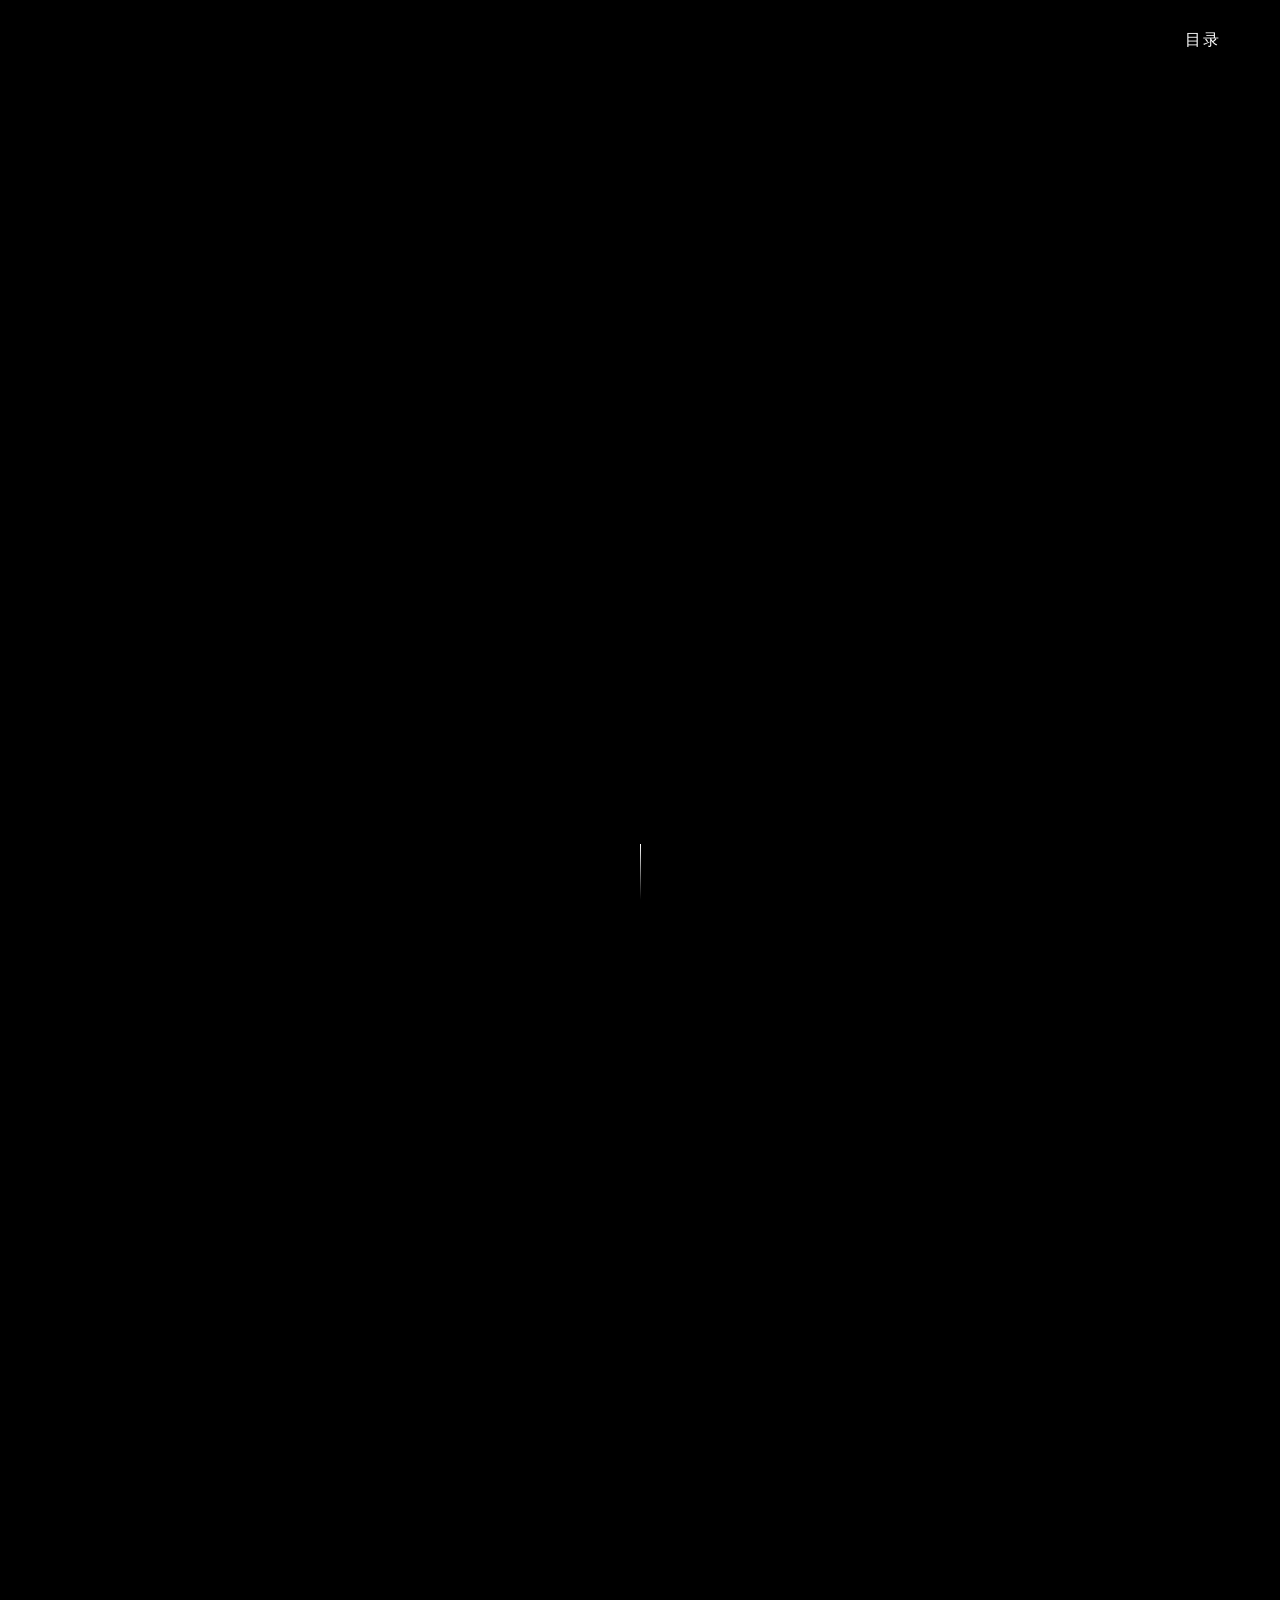
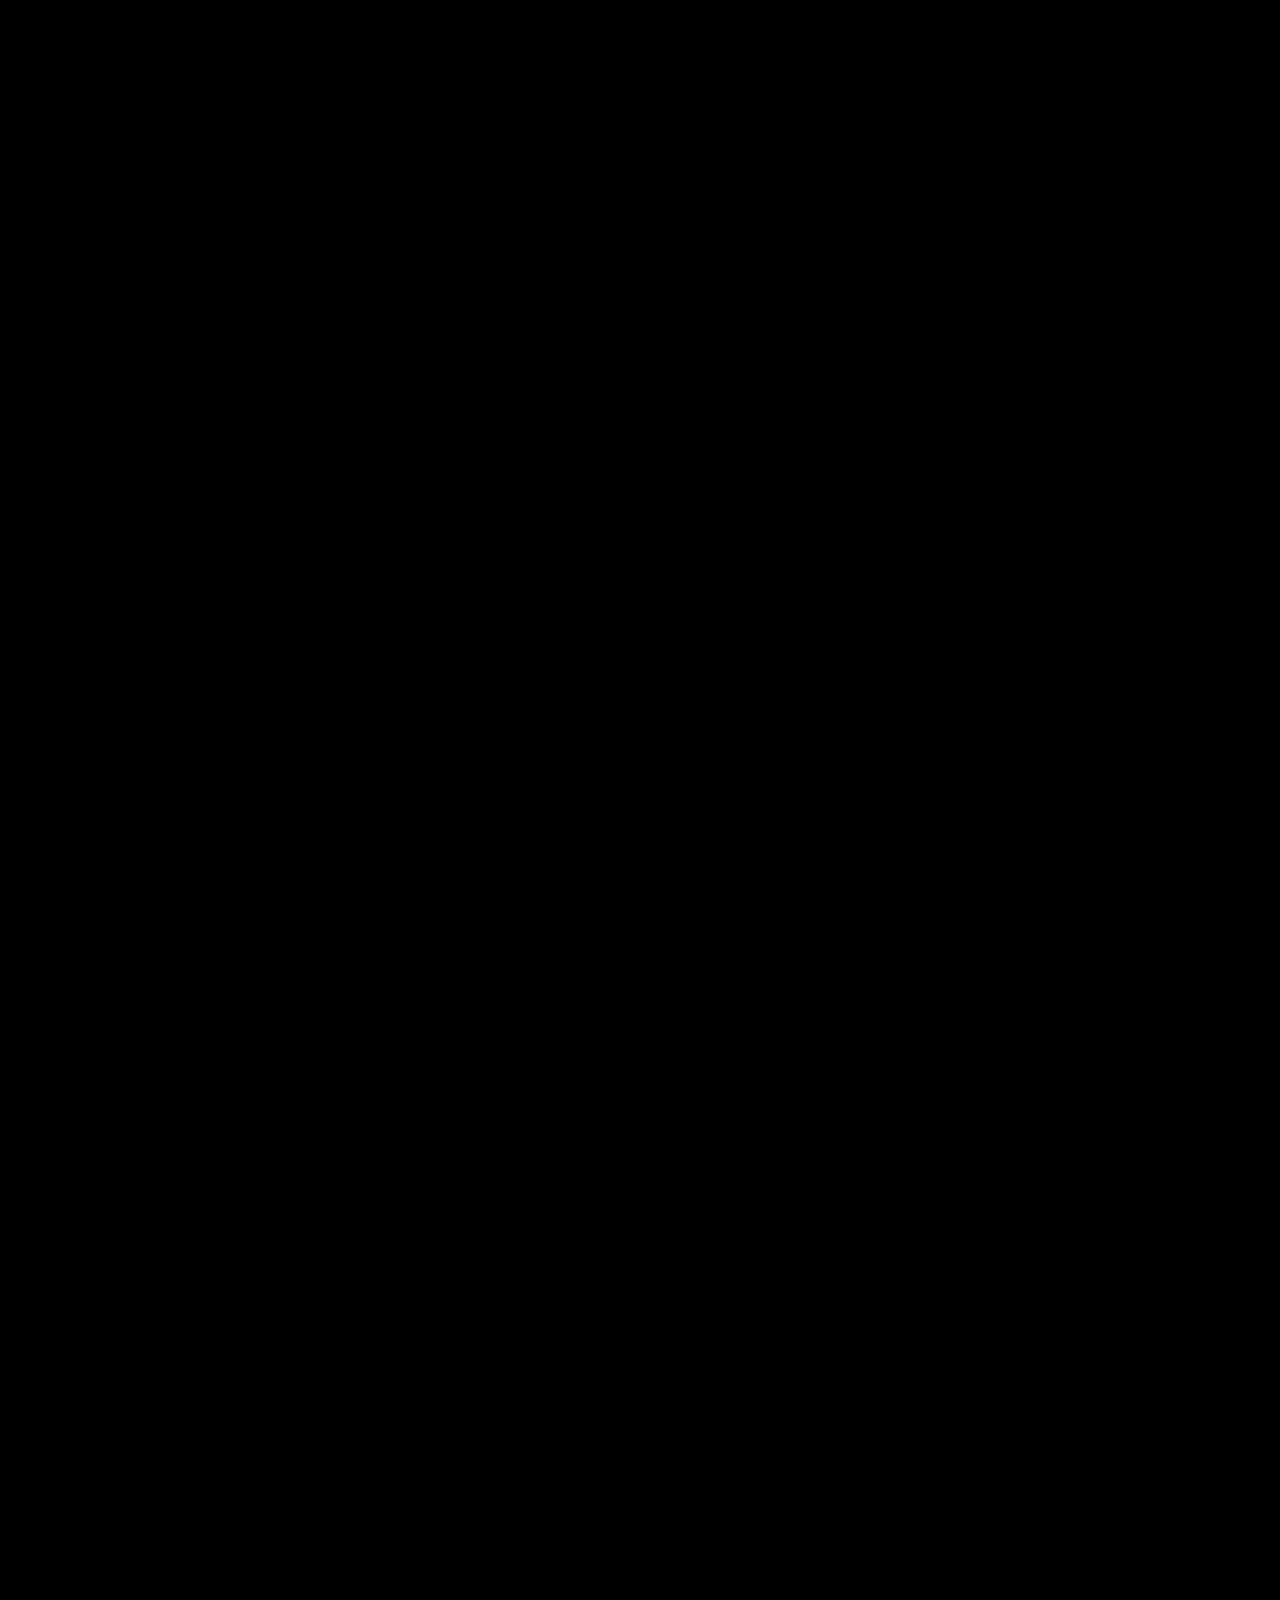
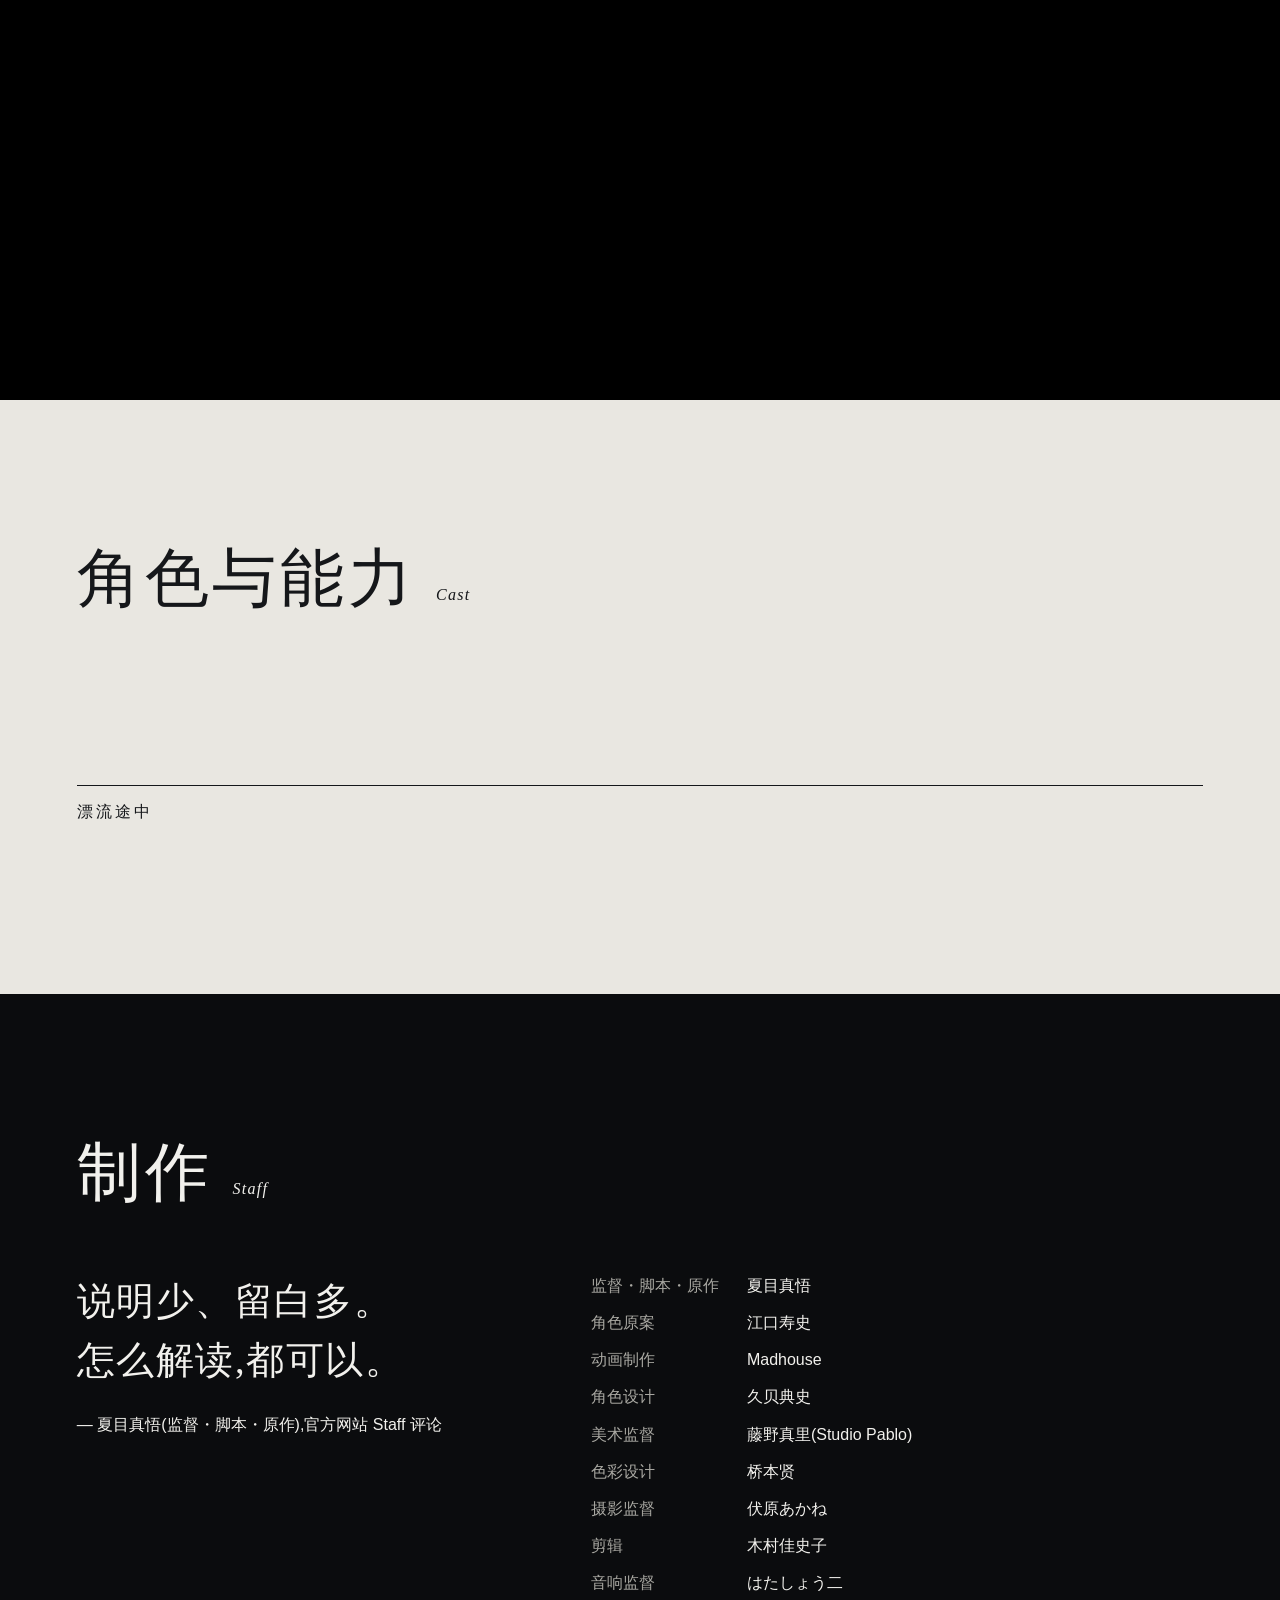
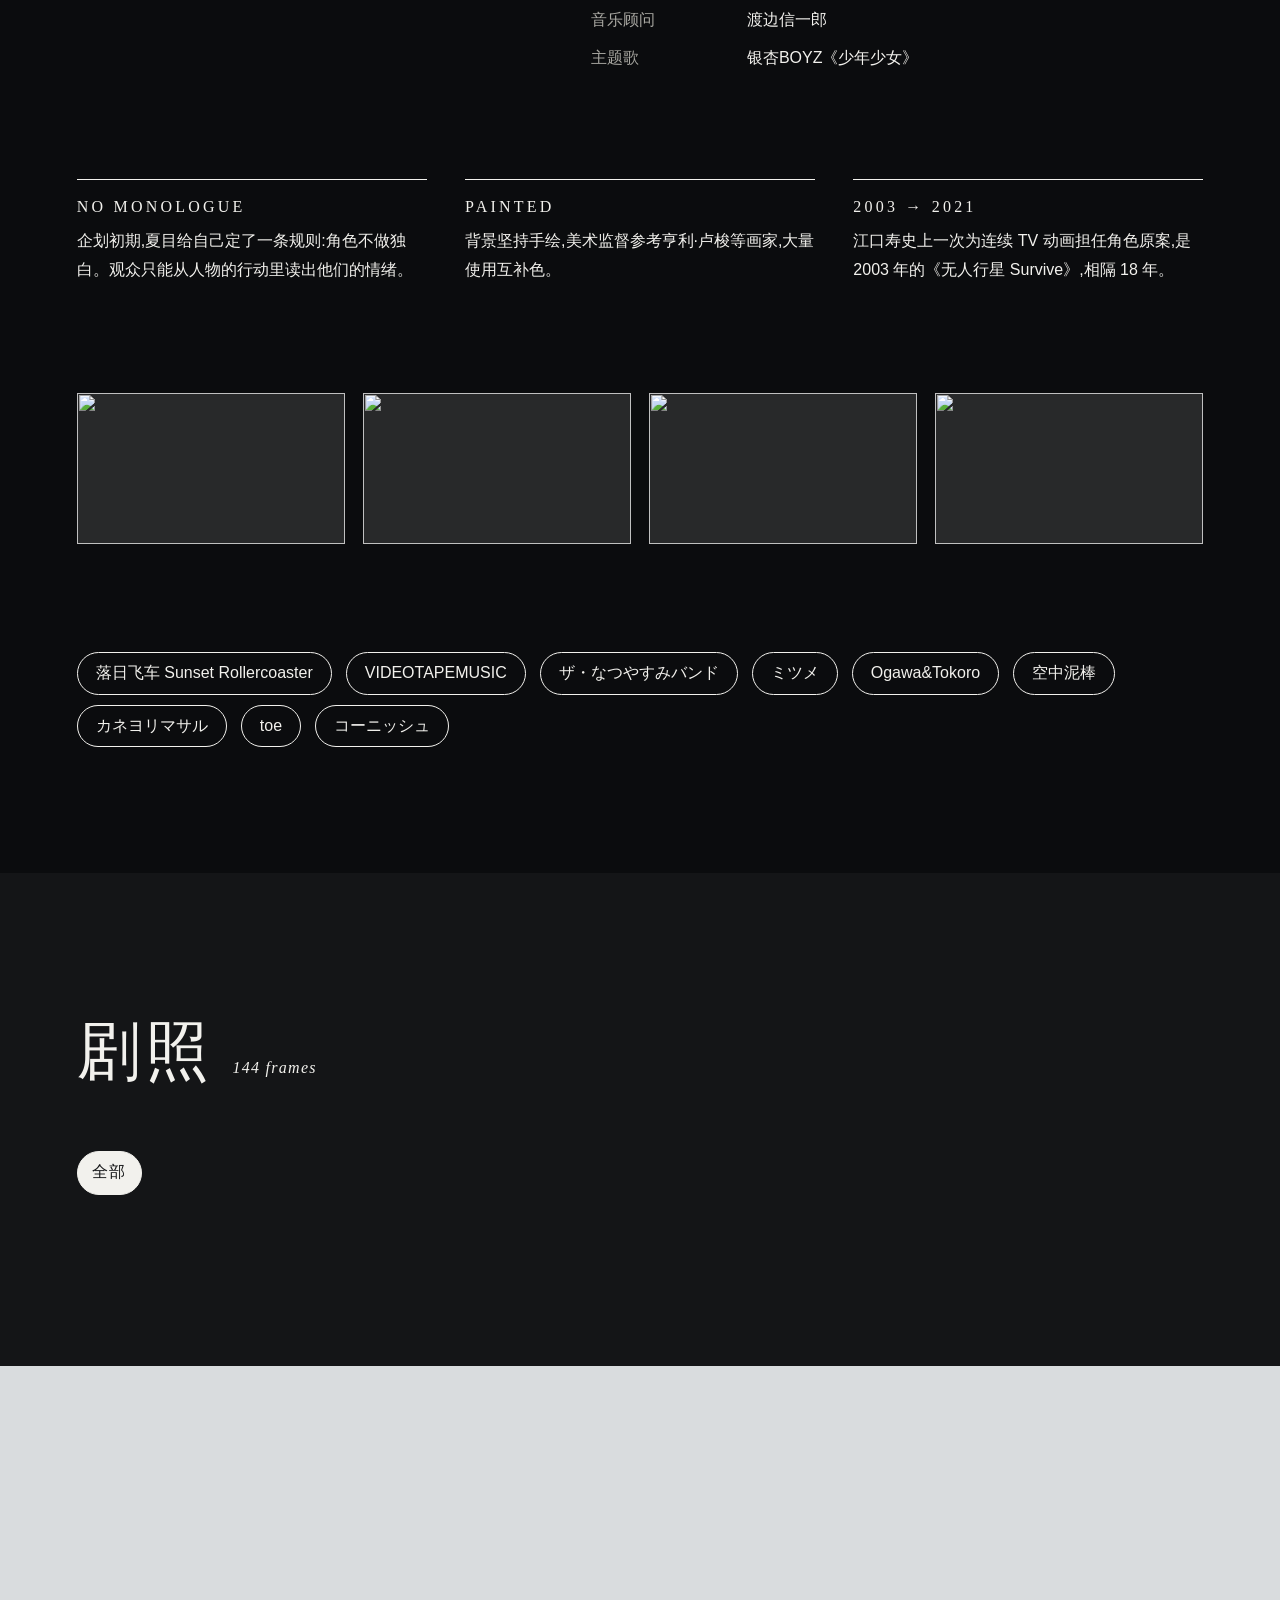
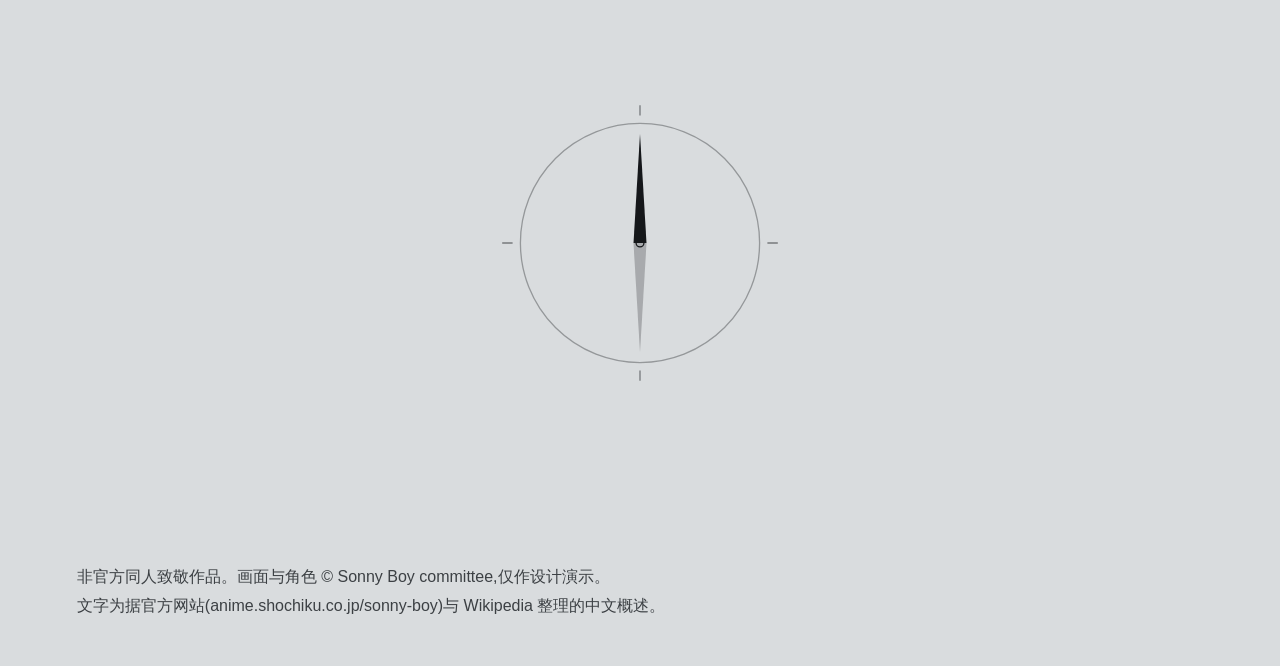
==== src/template.html @ 34898b03 "Sonny Boy exhibition: final version" ====
<!doctype html>
<html lang="zh-CN">
<head>
<meta charset="utf-8">
<meta name="viewport" content="width=device-width,initial-scale=1">
<title>Sonny Boy — 漂流之后</title>
<style>
*{box-sizing:border-box;margin:0;padding:0}
:root{--serif:"Noto Serif SC","Noto Serif CJK SC","Songti SC","Source Han Serif SC","Noto Serif JP","Hiragino Mincho ProN",serif;--sans:"Noto Sans SC","Noto Sans CJK SC","PingFang SC","Hiragino Sans GB","Microsoft YaHei",sans-serif;--en:Georgia,"Times New Roman",serif;--ubg:#000;--ufg:#fff}
html{background:#000;scroll-behavior:smooth}
body{background:#000;color:#fff;font-family:var(--sans);font-size:16px;line-height:1.8;-webkit-font-smoothing:antialiased;overflow-x:hidden}
img{display:block;max-width:100%}
button{font:inherit;color:inherit;background:none;border:0;cursor:pointer}
:focus-visible{outline:2px solid currentColor;outline-offset:3px}
.sr{position:absolute;width:1px;height:1px;overflow:hidden;clip:rect(0 0 0 0)}

/* ---------- fixed ui ---------- */
#bar{position:fixed;left:0;top:0;height:2px;width:100%;transform-origin:0 0;transform:scaleX(0);background:var(--ufg);z-index:30}
#epi{position:fixed;left:max(20px,3vw);top:18px;z-index:30;height:44px;min-width:44px;padding:0 16px;border-radius:22px;background:var(--ubg);color:var(--ufg);font:400 16px/44px var(--en);letter-spacing:.14em;opacity:0;transition:opacity .4s,background .4s,color .4s;pointer-events:none}
#epi.on{opacity:1}
#idxbtn{position:fixed;right:max(20px,3vw);top:18px;z-index:30;height:44px;padding:0 20px;border-radius:22px;background:var(--ubg);color:var(--ufg);font-size:16px;letter-spacing:.14em;transition:background .4s,color .4s}

/* ---------- prologue ---------- */
#pro{position:relative;height:400svh}
.stage{position:sticky;top:0;height:100svh;overflow:hidden}
#cv{position:absolute;inset:0;width:100%;height:100%;display:block}
.shade{position:absolute;left:0;right:0;bottom:0;height:46vh;background:linear-gradient(transparent,rgba(0,0,0,.8));pointer-events:none;opacity:0}
.pc{position:absolute;left:max(6vw,24px);bottom:max(9vh,64px);max-width:min(66vw,620px);opacity:0;transform:translateY(8px);transition:opacity .5s,transform .5s;pointer-events:none;text-shadow:0 1px 14px rgba(0,0,0,.5)}
.pc.on{opacity:1;transform:none}
.pc b{display:block;font:400 16px/1 var(--en);letter-spacing:.2em;margin-bottom:14px;opacity:.8}
.pc p{font-family:var(--serif);font-size:clamp(18px,1.7vw,24px);font-weight:300;line-height:1.8;letter-spacing:.05em}
.cue{position:absolute;left:50%;bottom:0;width:1px;height:56px;background:linear-gradient(#fff,transparent);animation:cue 2.4s ease-in-out infinite}
@keyframes cue{0%,100%{opacity:.15}50%{opacity:.9}}

/* ---------- episodes ---------- */
.ep{position:relative;background:var(--bg);color:var(--fg);padding:14vh max(6vw,24px) 16vh;display:grid;grid-template-columns:minmax(300px,4fr) 8fr;gap:5vw;align-items:start}
.ep.flip{grid-template-columns:8fr minmax(300px,4fr)}
.ep.flip .info{grid-column:2;grid-row:1}
.ep.flip .shots{grid-column:1;grid-row:1}
.info{position:sticky;top:max(10vh,72px)}
.num{font:400 clamp(110px,14vw,230px)/.9 var(--en);color:transparent;-webkit-text-stroke:1.5px var(--fg);letter-spacing:-.02em;margin-bottom:3vh}
.info h2{font:300 clamp(32px,3.6vw,56px)/1.25 var(--serif);letter-spacing:.04em}
.cn{font:400 clamp(20px,1.9vw,28px)/1.5 var(--serif);margin-top:12px}
.en{font:italic 400 16px/1.5 var(--en);margin-top:4px}
.syn{margin-top:3vh;font-size:16px;line-height:1.95;max-width:34em}
.meta{margin-top:2.6vh;font-size:16px;line-height:1.7;border-top:1px solid currentColor;padding-top:14px;max-width:34em}
.meta div{display:flex;gap:16px}.meta dt{flex:none;min-width:5.5em;font-family:var(--en)}
.sw{display:flex;gap:6px;margin-top:20px}.sw i{width:26px;height:26px;border-radius:50%;display:block;border:1px solid rgba(127,127,127,.5)}
.shots{display:flex;flex-direction:column;gap:3vw}
.row{display:grid;grid-template-columns:repeat(8,1fr);column-gap:1.4vw;align-items:start}
.sh{position:relative;overflow:hidden;background:rgba(127,127,127,.25)}
.sh button{clip-path:inset(0 100% 0 0);transition:clip-path 1.1s cubic-bezier(.7,0,.2,1)}
.sh.in button{clip-path:inset(0 0 0 0)}
.sh img{width:100%;height:100%;object-fit:cover;transform:scale(1.08);transition:transform 1.6s cubic-bezier(.2,.7,.2,1)}
.sh.in img{transform:scale(1)}
.sh button{display:block;width:100%;height:100%;cursor:zoom-in}

/* ---------- cast ---------- */
#cast{background:#e9e7e1;color:#15171a;padding:16vh max(6vw,24px) 14vh}
.sec-h{display:flex;align-items:baseline;gap:20px;flex-wrap:wrap;margin-bottom:7vh}
.sec-h h2{font:300 clamp(40px,5vw,80px)/1.1 var(--serif);letter-spacing:.06em}
.sec-h span{font:italic 400 16px var(--en);letter-spacing:.08em}
.grid{display:grid;grid-template-columns:repeat(4,1fr);gap:5vh 2.4vw}
.card{display:flex;flex-direction:column}
.face{aspect-ratio:5/6;display:flex;align-items:flex-end;justify-content:center;border-bottom:1px solid #15171a;margin-bottom:14px;overflow:hidden}
.face img{max-height:100%;width:auto;object-fit:contain;transition:transform .8s cubic-bezier(.2,.7,.2,1)}
.card:hover .face img{transform:translateY(-6px) scale(1.03)}
.card h3{font:400 24px/1.3 var(--serif);letter-spacing:.04em}
.cv{font-size:16px;color:#4a4d52}
.pw{display:inline-block;align-self:flex-start;margin:10px 0 6px;font:500 16px/1.4 var(--serif);padding:2px 12px;border:1px solid #15171a;border-radius:20px}
.card p{font-size:16px;line-height:1.75}
.sub{margin:12vh 0 5vh;font:400 16px var(--en);letter-spacing:.2em;border-top:1px solid #15171a;padding-top:16px}

/* ---------- making ---------- */
#make{background:#0b0c0e;color:#f2f1ed;padding:16vh max(6vw,24px) 14vh}
.mk{display:grid;grid-template-columns:5fr 7fr;gap:6vw;align-items:start}
.quote{font:300 clamp(26px,3vw,46px)/1.55 var(--serif);letter-spacing:.04em}
.qby{margin-top:20px;font-size:16px}
dl.st{display:grid;grid-template-columns:max-content 1fr;gap:10px 28px;font-size:16px;line-height:1.7}
dl.st dt{color:#a9a8a2}
.facts{display:grid;grid-template-columns:repeat(3,1fr);gap:3vw;margin-top:12vh}
.fact{border-top:1px solid #f2f1ed;padding-top:18px}
.fact b{display:block;font:400 16px var(--en);letter-spacing:.2em;margin-bottom:10px}
.fact p{font-size:16px;line-height:1.85}
.band{display:grid;grid-template-columns:repeat(4,1fr);gap:1.4vw;margin-top:12vh}
.band .sh{aspect-ratio:16/9}
.music{margin-top:12vh;display:flex;flex-wrap:wrap;gap:10px 14px}
.music span{border:1px solid #f2f1ed;border-radius:24px;padding:6px 18px;font-size:16px}

/* ---------- wall ---------- */
#wall{background:#141517;color:#f2f1ed;padding:16vh max(6vw,24px) 14vh}
.chips{display:flex;flex-wrap:wrap;gap:6px;margin-bottom:5vh}
.chips button{min-width:44px;height:44px;padding:0 14px;border:1px solid #f2f1ed;border-radius:22px;font:400 16px var(--en);letter-spacing:.1em;transition:.3s}
.chips button[aria-pressed="true"]{background:#f2f1ed;color:#141517}
.mos{display:grid;grid-template-columns:repeat(6,1fr);gap:6px}
.mos button{display:block;aspect-ratio:16/9;overflow:hidden;background:#222;cursor:zoom-in}
.mos img{width:100%;height:100%;object-fit:cover;transition:transform .6s,opacity .6s;opacity:.88}
.mos button:hover img,.mos button:focus-visible img{transform:scale(1.06);opacity:1}
.mos button[hidden]{display:none}

/* ---------- end ---------- */
#end{background:#d9dcde;color:#15171a;min-height:100svh;display:flex;flex-direction:column;align-items:center;justify-content:center;padding:14vh 6vw 8vh;text-align:center;position:relative}
#end svg{width:min(34vmin,260px);height:auto;overflow:visible}
#nd{transform-origin:0 0;animation:spin 14s cubic-bezier(.45,.05,.55,.95) infinite}
@keyframes spin{from{transform:rotate(0)}to{transform:rotate(360deg)}}
.credit{position:absolute;left:max(6vw,24px);right:max(6vw,24px);bottom:5vh;font-size:16px;line-height:1.8;text-align:left;color:#3c4044}

/* ---------- overlays ---------- */
dialog{border:0;background:#050506;color:inherit;max-width:none;max-height:none;width:100vw;height:100vh;height:100dvh;padding:0;margin:0;inset:0}
dialog::backdrop{background:rgba(0,0,0,.92)}
#idx{color:#fff}
.idx{height:100%;overflow:auto;padding:max(12vh,80px) max(6vw,24px) 8vh}
.idx ol{list-style:none;display:grid;grid-template-columns:repeat(3,1fr);gap:0 3vw}
.idx li a{display:flex;gap:18px;align-items:baseline;min-height:56px;padding:10px 0;border-bottom:1px solid #444;text-decoration:none;color:#fff}
.idx li b{font:400 16px var(--en);letter-spacing:.14em;min-width:2.2em}
.idx li span{font:300 20px/1.4 var(--serif)}
.idx .extra{display:flex;flex-wrap:wrap;gap:10px;margin-top:6vh}
.idx .extra a{display:inline-flex;align-items:center;min-height:44px;padding:0 22px;border:1px solid #fff;border-radius:22px;color:#fff;text-decoration:none}
.x{position:fixed;right:max(20px,3vw);top:18px;height:44px;padding:0 20px;border-radius:22px;background:#fff;color:#000;font-size:16px;letter-spacing:.14em;z-index:2}
.lb{display:grid;place-items:center;height:100%;padding:70px 3vw 70px}
.lb img{max-width:100%;max-height:100%;width:auto;height:auto;object-fit:contain}
.lbn{position:fixed;left:50%;bottom:18px;transform:translateX(-50%);display:flex;gap:10px;align-items:center;z-index:2;font:400 16px var(--en);letter-spacing:.12em;color:#fff}
.lbn button{height:44px;min-width:44px;padding:0 16px;border:1px solid #fff;border-radius:22px;color:#fff}

@media (max-width:900px){
 .ep,.ep.flip{display:block;padding:12vh 20px 12vh}
 .info{position:static;margin-bottom:6vh}
 .num{font-size:clamp(96px,30vw,150px)}
 .row{grid-template-columns:repeat(8,1fr)}
 .grid{grid-template-columns:repeat(2,1fr);gap:4vh 14px}
 .mk{display:block}.mk>div+div{margin-top:7vh}
 .facts{grid-template-columns:1fr;gap:5vh}
 .band{grid-template-columns:repeat(2,1fr)}
 .mos{grid-template-columns:repeat(3,1fr);gap:4px}
 .idx ol{grid-template-columns:1fr}
 .pc{max-width:calc(100vw - 48px);bottom:max(10vh,72px)}
 #epi{left:12px}#idxbtn{right:12px}
}
@media (prefers-reduced-motion:reduce){html{scroll-behavior:auto}.sh{clip-path:none;transition:none}.sh img{transform:none;transition:none}.cue,#nd{animation:none}.pc{transition:none}}
</style>
</head>
<body>
<div id="bar"></div>
<div id="epi" aria-hidden="true"></div>
<button type="button" id="idxbtn" aria-haspopup="dialog">目录</button>

<section id="pro" aria-label="序">
 <div class="stage">
  <h1 class="sr">Sonny Boy</h1>
  <canvas id="cv" aria-hidden="true"></canvas>
  <div class="shade" id="shade"></div>
  <div class="pc" data-i="0"><b>2021</b><p>TV 动画 · Madhouse · 全 12 话<br>2021.07.16 — 2021.10.01</p></div>
  <div class="pc" data-i="1"><b>8.16</b><p>8 月 16 日,36 名中学三年级学生连同学校,一起漂进虚空。</p></div>
  <div class="pc" data-i="2"><b>コンパス</b><p>漂流让每个人获得一种能力。希的能力是指南针:能看见指向一点的光,只有她看得见。</p></div>
  <div class="pc" data-i="3"><b>EP 01</b><p>夏の果ての島</p></div>
  <span class="cue" aria-hidden="true"></span>
 </div>
</section>

<main id="eps"></main>

<section id="cast" aria-labelledby="cast-h">
 <div class="sec-h"><h2 id="cast-h">角色与能力</h2><span>Cast</span></div>
 <div class="grid" id="g1"></div>
 <div class="sub">漂流途中</div>
 <div class="grid" id="g2"></div>
</section>

<section id="make" aria-labelledby="make-h">
 <div class="sec-h"><h2 id="make-h">制作</h2><span>Staff</span></div>
 <div class="mk">
  <div>
   <p class="quote">说明少、留白多。<br>怎么解读,都可以。</p>
   <p class="qby">— 夏目真悟(监督・脚本・原作),官方网站 Staff 评论</p>
  </div>
  <div>
   <dl class="st">
    <dt>监督・脚本・原作</dt><dd>夏目真悟</dd>
    <dt>角色原案</dt><dd>江口寿史</dd>
    <dt>动画制作</dt><dd>Madhouse</dd>
    <dt>角色设计</dt><dd>久贝典史</dd>
    <dt>美术监督</dt><dd>藤野真里(Studio Pablo)</dd>
    <dt>色彩设计</dt><dd>桥本贤</dd>
    <dt>摄影监督</dt><dd>伏原あかね</dd>
    <dt>剪辑</dt><dd>木村佳史子</dd>
    <dt>音响监督</dt><dd>はたしょう二</dd>
    <dt>音乐顾问</dt><dd>渡边信一郎</dd>
    <dt>主题歌</dt><dd>银杏BOYZ《少年少女》</dd>
   </dl>
  </div>
 </div>
 <div class="facts">
  <div class="fact"><b>NO MONOLOGUE</b><p>企划初期,夏目给自己定了一条规则:角色不做独白。观众只能从人物的行动里读出他们的情绪。</p></div>
  <div class="fact"><b>PAINTED</b><p>背景坚持手绘,美术监督参考亨利·卢梭等画家,大量使用互补色。</p></div>
  <div class="fact"><b>2003 → 2021</b><p>江口寿史上一次为连续 TV 动画担任角色原案,是 2003 年的《无人行星 Survive》,相隔 18 年。</p></div>
 </div>
 <div class="band" id="band"></div>
 <div class="music" aria-label="参与音乐的艺术家">
  <span>落日飞车 Sunset Rollercoaster</span><span>VIDEOTAPEMUSIC</span><span>ザ・なつやすみバンド</span><span>ミツメ</span><span>Ogawa&amp;Tokoro</span><span>空中泥棒</span><span>カネヨリマサル</span><span>toe</span><span>コーニッシュ</span>
 </div>
</section>

<section id="wall" aria-labelledby="wall-h">
 <div class="sec-h"><h2 id="wall-h">剧照</h2><span id="wcount">144 frames</span></div>
 <div class="chips" id="chips" role="group" aria-label="按话数筛选"></div>
 <div class="mos" id="mos"></div>
</section>

<section id="end" aria-label="终">
 <svg viewBox="-100 -100 200 200" aria-hidden="true"><circle r="92" fill="none" stroke="#15171a" stroke-opacity=".35" stroke-width="1"/><circle r="3" fill="#d9dcde" stroke="#15171a" stroke-width="1"/><g stroke="#15171a" stroke-opacity=".5" stroke-width="1"><path d="M0-98v-8M0 98v8M-98 0h-8M98 0h8"/></g><g id="nd"><path d="M0-84L-5 0h10Z" fill="#15171a"/><path d="M0 84L-5 0h10Z" fill="#15171a" fill-opacity=".25"/></g></svg>
 <p class="credit">非官方同人致敬作品。画面与角色 © Sonny Boy committee,仅作设计演示。<br>文字为据官方网站(anime.shochiku.co.jp/sonny-boy)与 Wikipedia 整理的中文概述。</p>
</section>

<dialog id="idx" aria-label="目录"><button type="button" class="x" id="idxx">关闭</button><nav class="idx" aria-label="目录"><ol id="idxl"></ol><div class="extra"><a href="#cast">角色与能力</a><a href="#make">制作</a><a href="#wall">剧照</a></div></nav></dialog>
<dialog id="lb" aria-label="剧照"><button type="button" class="x" id="lbx">关闭</button><div class="lb"><img id="lbi" alt=""></div><div class="lbn"><button type="button" id="lbp" aria-label="上一张">←</button><span id="lbt"></span><button type="button" id="lbnx" aria-label="下一张">→</button></div></dialog>

<script>
const IMGS=/*IMGS*/{};
const FACES=/*FACES*/{};
const EPS=/*EPS*/[];
const CAST=/*CAST*/[];
const PRESETS=[
 [[[1,6,'16/9',0],[7,2,'3/4',9]],[[2,3,'1/1',0],[5,4,'16/9',5]],[[1,4,'16/9',0],[6,3,'3/4',7]]],
 [[[3,6,'16/9',0],[1,2,'3/4',8]],[[1,4,'16/9',2],[5,3,'1/1',0]],[[3,3,'3/4',0],[6,3,'16/9',8]]],
 [[[1,4,'3/4',0],[5,4,'16/9',6]],[[1,3,'1/1',2],[4,5,'16/9',0]],[[3,4,'16/9',0],[7,2,'3/4',7]]]
];
const RM=matchMedia('(prefers-reduced-motion:reduce)').matches;
const $=s=>document.querySelector(s),$$=s=>[...document.querySelectorAll(s)];
const src=k=>'data:image/webp;base64,'+IMGS[k];
const fsrc=k=>'data:image/webp;base64,'+FACES[k];
const pad=n=>String(n).padStart(2,'0');
/* ---------- build episodes ---------- */
const eps=$('#eps');
const lazy=[];
function shot(k,ratio,extra){const d=document.createElement('div');d.className='sh';d.style.aspectRatio=ratio;if(extra)d.style.marginTop=extra+'vw';
 const b=document.createElement('button');b.type='button';b.setAttribute('aria-label','放大剧照 '+k.replace('_',' - '));b.dataset.k=k;const im=document.createElement('img');im.alt='';im.decoding='async';im.dataset.k=k;lazy.push(im);b.appendChild(im);d.appendChild(b);return d}
EPS.forEach((e,i)=>{
 const s=document.createElement('section');s.className='ep'+(i%2?' flip':'');s.id='ep'+pad(e.n);s.dataset.ep=pad(e.n);s.dataset.bg=e.bg;s.dataset.fg=e.fg;s.setAttribute('aria-labelledby','t'+e.n);
 s.style.setProperty('--bg',e.bg);s.style.setProperty('--fg',e.fg);
 s.innerHTML='<div class="info"><div class="num" aria-hidden="true">'+pad(e.n)+'</div><h2 id="t'+e.n+'" lang="ja">'+e.jp+'</h2><p class="cn">'+e.cn+'</p><p class="en">'+e.en+'</p><p class="syn">'+e.syn+'</p><dl class="meta"><div><dt>首播</dt><dd>'+e.date+'</dd></div><div><dt>制作</dt><dd>'+e.staff+'</dd></div></dl><div class="sw" aria-hidden="true">'+e.pal.map(c=>'<i style="background:'+c+'"></i>').join('')+'</div></div><div class="shots"></div>';
 const wrap=s.querySelector('.shots');let n=0;
 PRESETS[i%3].forEach(row=>{const r=document.createElement('div');r.className='row';row.forEach(c=>{const d=shot(e.imgs[n++],c[2],c[3]);d.style.gridColumn=c[0]+' / span '+c[1];r.appendChild(d)});wrap.appendChild(r)});
 eps.appendChild(s)});
/* mobile row layout: handled with CSS grid spans as-is */
/* cast */
function card(c){const a=document.createElement('article');a.className='card';a.innerHTML='<div class="face"><img alt="" src="'+fsrc(c[0])+'"></div><h3 lang="ja">'+c[1]+'</h3>'+(c[2]?'<div class="cv">CV '+c[2]+'</div>':'')+(c[3]?'<span class="pw" lang="ja">'+c[3]+'</span>':'')+'<p>'+c[4]+'</p>';return a}
CAST.forEach((c,i)=>(i<11?$('#g1'):$('#g2')).appendChild(card(c)));
/* band */
['12_03','08_01','09_09','02_02'].forEach(k=>$('#band').appendChild(shot(k,'16/9')));
/* wall */
const all=Object.keys(IMGS).sort();const mos=$('#mos');
all.forEach(k=>{const b=document.createElement('button');b.type='button';b.dataset.k=k;b.dataset.ep=k.slice(0,2);b.setAttribute('aria-label','剧照 '+k.replace('_',' - '));const im=document.createElement('img');im.alt='';im.decoding='async';im.dataset.k=k;lazy.push(im);b.appendChild(im);mos.appendChild(b)});
const chips=$('#chips');
['全部'].concat(EPS.map(e=>pad(e.n))).forEach((t,i)=>{const b=document.createElement('button');b.type='button';b.textContent=t;b.setAttribute('aria-pressed',i===0?'true':'false');b.addEventListener('click',()=>{$$('#chips button').forEach(x=>x.setAttribute('aria-pressed','false'));b.setAttribute('aria-pressed','true');let c=0;$$('#mos button').forEach(m=>{const ok=i===0||m.dataset.ep===t;m.hidden=!ok;if(ok)c++});$('#wcount').textContent=c+' frames'});chips.appendChild(b)});
/* index */
EPS.forEach(e=>{const li=document.createElement('li');li.innerHTML='<a href="#ep'+pad(e.n)+'"><b>'+pad(e.n)+'</b><span lang="ja">'+e.jp+'</span></a>';$('#idxl').appendChild(li)});
/* lazy images */
const io=new IntersectionObserver(es=>es.forEach(en=>{if(en.isIntersecting){const im=en.target;if(!im.src)im.src=src(im.dataset.k);io.unobserve(im)}}),{rootMargin:'900px 0px'});
lazy.forEach(im=>io.observe(im));
const rv=new IntersectionObserver(es=>es.forEach(en=>{if(en.isIntersecting){en.target.classList.add('in');rv.unobserve(en.target)}}),{threshold:.12});
$$('.sh').forEach(d=>{if(RM)d.classList.add('in');else rv.observe(d)});
/* dialogs */
const idx=$('#idx'),lb=$('#lb');let lbList=[],lbPos=0,lastFocus=null;
const openD=(d)=>{lastFocus=document.activeElement;d.showModal()};
$('#idxbtn').addEventListener('click',()=>openD(idx));$('#idxx').addEventListener('click',()=>idx.close());
idx.addEventListener('click',e=>{if(e.target.closest('a'))idx.close()});
function showLb(){const k=lbList[lbPos];$('#lbi').src=src(k);$('#lbt').textContent='EP '+k.slice(0,2)+' · '+(lbPos+1)+' / '+lbList.length}
function openLb(k,list){lbList=list;lbPos=list.indexOf(k);showLb();openD(lb)}
document.addEventListener('click',e=>{const b=e.target.closest('.sh button,.mos button');if(!b)return;const k=b.dataset.k;const ctx=b.closest('.mos')?$$('#mos button:not([hidden])').map(x=>x.dataset.k):[k];openLb(k,ctx)});
$('#lbx').addEventListener('click',()=>lb.close());
const step=d=>{if(lbList.length>1){lbPos=(lbPos+d+lbList.length)%lbList.length;showLb()}};
$('#lbp').addEventListener('click',()=>step(-1));$('#lbnx').addEventListener('click',()=>step(1));
lb.addEventListener('keydown',e=>{if(e.key==='ArrowLeft')step(-1);if(e.key==='ArrowRight')step(1)});
lb.addEventListener('click',e=>{if(e.target===lb||e.target.classList.contains('lb'))lb.close()});
[idx,lb].forEach(d=>d.addEventListener('close',()=>{if(lastFocus)lastFocus.focus()}));
/* ---------- ui state ---------- */
const bar=$('#bar'),epi=$('#epi'),ib=$('#idxbtn');
const secs=[{el:$('#pro'),bg:'#000',fg:'#fff',ep:''},...$$('.ep').map(el=>({el,bg:el.dataset.bg,fg:el.dataset.fg,ep:el.dataset.ep})),{el:$('#cast'),bg:'#e9e7e1',fg:'#15171a',ep:''},{el:$('#make'),bg:'#0b0c0e',fg:'#f2f1ed',ep:''},{el:$('#wall'),bg:'#141517',fg:'#f2f1ed',ep:''},{el:$('#end'),bg:'#d9dcde',fg:'#15171a',ep:''}];
let cur=null;
function ui(){
 const h=document.documentElement,max=h.scrollHeight-innerHeight;bar.style.transform='scaleX('+(max>0?scrollY/max:0)+')';
 const mid=scrollY+innerHeight*.18;let c=secs[0];for(const s of secs){if(s.el.offsetTop<=mid)c=s}
 if(c!==cur){cur=c;const r=document.documentElement.style;r.setProperty('--ubg',c.bg);r.setProperty('--ufg',c.fg);if(c.ep){epi.textContent='EP '+c.ep+' / 12';epi.classList.add('on')}else epi.classList.remove('on')}
}
addEventListener('scroll',ui,{passive:true});addEventListener('resize',ui);ui();
/* ---------- prologue particle engine ---------- */
(function(){
const NS=4,N=16600,NL=36,T=N+NL*2;
const cv=$('#cv');
let gl=cv.getContext('webgl',{antialias:false,alpha:false});let ctx2=null;if(!gl)ctx2=cv.getContext('2d');
let vw=innerWidth,vh=innerHeight,dpr=Math.min(devicePixelRatio||1,2);
const clamp=(v,a=0,b=1)=>Math.min(b,Math.max(a,v));
const ease=t=>t<.5?4*t*t*t:1-Math.pow(-2*t+2,3)/2;
const mobile=()=>vw<=820;
let sd=36;const rnd=()=>{sd=(sd*1664525+1013904223)%4294967296;return sd/4294967296};
const gauss=()=>Math.sqrt(-2*Math.log(rnd()+1e-9))*Math.cos(6.2831853*rnd());
const dl=new Float32Array(N),sw=new Float32Array(N),ph=new Float32Array(N),sp=new Float32Array(N),dX=new Float32Array(N),dY=new Float32Array(N);
for(let i=0;i<N;i++){dl[i]=rnd()*.42;sw[i]=(rnd()-.5)*.9;ph[i]=rnd()*6.28;sp[i]=.15+rnd()*.5;dX[i]=rnd();dY[i]=rnd()}
const lights=[];for(let i=0;i<NL;i++)lights.push({x:rnd(),y:rnd(),vx:(rnd()-.5)*.011,vy:(rnd()-.5)*.011,s:3+rnd()*2.2,a:.55+rnd()*.45});
const ox=new Float32Array(N),oy=new Float32Array(N),vx=new Float32Array(N),vy=new Float32Array(N);
const bgs=[[0,0,0],[0,0,0],[.012,.024,.05],[.02,.07,.16]];
const lightA=[1,1,1,0],dustA=[.2,.12,.1,0],AMP=[16,2.4,2.4,2.4];
const shuffle=()=>{const o=new Uint32Array(N);for(let i=0;i<N;i++)o[i]=i;for(let i=N-1;i>0;i--){const j=Math.floor(rnd()*(i+1));const t=o[i];o[i]=o[j];o[j]=t}return o};
const light=()=>mobile()?[.66*vw,.22*vh]:[.74*vw,.26*vh];
let scenes=[],dyn=null,ready=false;
const off=document.createElement('canvas'),oc=off.getContext('2d',{willReadFrequently:true});
function newScene(si){const s={m:new Float32Array(N),x:new Float32Array(T),y:new Float32Array(T),s:new Float32Array(T),r:new Float32Array(T),g:new Float32Array(T),b:new Float32Array(T),a:new Float32Array(T),bg:bgs[si]};
 for(let i=0;i<N;i++){s.x[i]=dX[i]*vw;s.y[i]=dY[i]*vh;s.s[i]=1.5;s.r[i]=.78;s.g[i]=.85;s.b[i]=1;s.a[i]=dustA[si];s.m[i]=AMP[si]}
 for(let l=0;l<NL*2;l++){const i=N+l;s.s[i]=l<NL?lights[l].s:lights[l-NL].s*4;s.r[i]=s.g[i]=s.b[i]=1;s.a[i]=(l<NL?lights[l].a:.1)*lightA[si]}
 return s}
function place(sc,order,list){const n=Math.min(list.length,N);for(let j=0;j<n;j++){const i=order[j],q=list[j];sc.x[i]=q[0];sc.y[i]=q[1];sc.s[i]=q[2];sc.r[i]=q[3];sc.g[i]=q[4];sc.b[i]=q[5];sc.a[i]=q[6];sc.m[i]=RM?0:.7}}
function sampleImage(img,dx,dy,dw,dh,cell,skipDark,sizeF,crop){
 const cols=Math.round(dw/cell),rows=Math.round(dh/cell);off.width=cols;off.height=rows;
 if(crop)oc.drawImage(img,crop[0],crop[1],crop[2],crop[3],0,0,cols,rows);else oc.drawImage(img,0,0,cols,rows);
 const d=oc.getImageData(0,0,cols,rows).data,cw=dw/cols,ch=dh/rows,out=[];
 for(let r=0;r<rows;r++)for(let c=0;c<cols;c++){const k=(r*cols+c)*4,R=d[k],G=d[k+1],B=d[k+2];
  if(skipDark&&R+G+B<26)continue;out.push([dx+(c+.5)*cw,dy+(r+.5)*ch,cw*sizeF,R/255,G/255,B/255,1])}
 return out}
function sampleDraw(w,h,drawFn,step,size,col,ox_,oy_,alpha){step=Math.max(1,Math.round(step));off.width=w;off.height=h;oc.clearRect(0,0,w,h);oc.fillStyle='#fff';drawFn(oc);
 const d=oc.getImageData(0,0,w,h).data,out=[];
 for(let y=0;y<h;y+=step)for(let x=0;x<w;x+=step){if(d[(y*w+x)*4+3]>110)out.push([ox_+x+(rnd()-.5)*step*.5,oy_+y+(rnd()-.5)*step*.5,size,col[0],col[1],col[2],alpha])}
 return out}
function build(imgs){
 const M=mobile(),vm=Math.min(vw,vh);scenes=[];dyn=null;sd=7;
 const orders=[];for(let s=0;s<NS;s++)orders.push(shuffle());
 for(let s=0;s<NS;s++)scenes.push(newScene(s));
 {const fs=M?vw*.15:Math.min(vw*.13,230),x=vw*(M?.07:.06),y=vh*(M?.46:.52);
  const w=Math.ceil(vw),h=Math.ceil(fs*1.5);
  const q=sampleDraw(w,h,c=>{c.font='400 '+fs+'px Georgia,"Times New Roman",serif';c.textBaseline='alphabetic';c.fillText('Sonny Boy',x,fs*1.1)},Math.max(2,Math.round(fs/60)),Math.max(1.7,fs/70),[1,1,1],0,y-fs*1.1,.95);
  place(scenes[0],orders[0],q)}
 {const dw=M?vw*1.0:Math.min(vw*.78,1180),dh=dw*9/16,dx=M?-vw*.06:vw*.04,dy=(vh-dh)/2-(M?vh*.04:vh*.02),cell=Math.max(dw/132,6.2);
  place(scenes[1],orders[1],sampleImage(imgs.a,dx,dy,dw,dh,cell,true,.84))}
 {const cx=vw/2,cy=vh/2-(M?vh*.04:0),R=vm*(M?.34:.3),Ln=vm*(M?.44:.46),q=[],dd=[],[lx,ly]=light();
  const nR=Math.round(2*Math.PI*R/4);for(let k=0;k<nR;k++){const a=k/nR*6.2832;q.push([cx+Math.cos(a)*R,cy+Math.sin(a)*R,1.6,1,1,1,.5])}
  for(let k=0;k<4;k++)for(let m=0;m<10;m++){const a=k*1.5708,r0=R+8+m*2.4;q.push([cx+Math.cos(a)*r0,cy+Math.sin(a)*r0,1.6,1,1,1,.5])}
  const nn=Math.round(Ln/1.6);
  for(let k=0;k<nn;k++){const u=(k+.5)/nn;for(let m=0;m<3;m++){q.push([cx,cy,2.2,1,1,1,1]);dd.push({j:q.length-1,u,side:1,lat:(m-1)*3.2*(1-u)+(rnd()-.5)*.8})}}
  const ns=Math.round(Ln/2.4);
  for(let k=0;k<ns;k++){const u=(k+.5)/ns;for(let m=0;m<2;m++){q.push([cx,cy,2,1,1,1,.32]);dd.push({j:q.length-1,u,side:-1,lat:(m-.5)*3*(1-u)})}}
  const sig=vm*.055;for(let k=0;k<520;k++){const gx=gauss(),gy=gauss(),r=Math.hypot(gx,gy),core=Math.exp(-r*r*1.2);q.push([lx+gx*sig,ly+gy*sig,1.8+core*7,.78+.22*core,.88+.12*core,1,.35+.65*core])}
  const fs=vm*(M?.36:.4),w=Math.ceil(fs*1.2),h=Math.ceil(fs*1.2);
  const g=sampleDraw(w,h,c=>{c.font='200 '+fs+'px "Noto Serif SC","Noto Serif CJK SC","Source Han Serif SC","Songti SC",serif';c.textBaseline='alphabetic';c.fillText('希',fs*.05,fs*.98)},Math.max(3,Math.round(fs/60)),Math.max(2,fs/80),[1,1,1],vw*.05,vh*(M?.07:.06),1);
  for(const e of g)q.push(e);
  place(scenes[2],orders[2],q);
  dyn={sc:scenes[2],idx:dd.map(o=>({i:orders[2][o.j],u:o.u,side:o.side,lat:o.lat})),cx,cy,Ln}}
 {const cell=Math.max(M?8:9.3,Math.sqrt(vw*vh/15200)),cols=Math.ceil(vw/cell),rows=Math.ceil(vh/cell),dw=cols*cell,dh=rows*cell;
  const iw=800,ih=450,sc=Math.max(dw/iw,dh/ih),sw_=dw/sc,sh_=dh/sc,fx=M?.7:.5;
  place(scenes[3],orders[3],sampleImage(imgs.b,0,0,dw,dh,cell,false,.88,[(iw-sw_)*fx,(ih-sh_)*.5,sw_,sh_]))}
 ready=true}
let px=-999,py=-999,lastMove=-1e9,ang=0;
addEventListener('pointermove',e=>{px=e.clientX;py=e.clientY;lastMove=performance.now()},{passive:true});
const norm=a=>{a%=360;if(a>180)a-=360;if(a<-180)a+=360;return a};
function compass(now){
 const [lx,ly]=light(),cx=dyn.cx,cy=dyn.cy,la=Math.atan2(lx-cx,-(ly-cy))*180/Math.PI;let tg=la;
 if(!RM&&now-lastMove<1500){const pa=Math.atan2(px-cx,-(py-cy))*180/Math.PI;tg=la+norm(pa-la)*.6*(1-(now-lastMove)/1500)}
 ang+=norm(tg-ang)*(RM?1:.07);const a=ang*Math.PI/180,sx=Math.sin(a),sy=-Math.cos(a),qx=-sy,qy=sx,sc=dyn.sc;
 for(const o of dyn.idx){const d=o.side*o.u*dyn.Ln;sc.x[o.i]=cx+sx*d+qx*o.lat;sc.y[o.i]=cy+sy*d+qy*o.lat}}
const buf=new Float32Array(T*7);let uRes,uDpr;
function glInit(){
 const vs='attribute vec2 p;attribute float s;attribute vec4 c;uniform vec2 R;uniform float D;varying vec4 v;void main(){gl_Position=vec4(p.x/R.x*2.-1.,1.-p.y/R.y*2.,0,1);gl_PointSize=s*D;v=c;}';
 const fs='precision mediump float;varying vec4 v;void main(){float d=length(gl_PointCoord-.5);float a=1.-smoothstep(.40,.5,d);if(a<=0.)discard;gl_FragColor=vec4(v.rgb,v.a*a);}';
 const mk=(t,s)=>{const o=gl.createShader(t);gl.shaderSource(o,s);gl.compileShader(o);return o};
 const prog=gl.createProgram();gl.attachShader(prog,mk(gl.VERTEX_SHADER,vs));gl.attachShader(prog,mk(gl.FRAGMENT_SHADER,fs));gl.linkProgram(prog);gl.useProgram(prog);
 const bo=gl.createBuffer();gl.bindBuffer(gl.ARRAY_BUFFER,bo);gl.bufferData(gl.ARRAY_BUFFER,buf.byteLength,gl.DYNAMIC_DRAW);
 const st=28,at=(n,sz,o_)=>{const l=gl.getAttribLocation(prog,n);gl.enableVertexAttribArray(l);gl.vertexAttribPointer(l,sz,gl.FLOAT,false,st,o_)};
 at('p',2,0);at('s',1,8);at('c',4,12);uRes=gl.getUniformLocation(prog,'R');uDpr=gl.getUniformLocation(prog,'D');
 gl.enable(gl.BLEND);gl.blendFunc(gl.SRC_ALPHA,gl.ONE_MINUS_SRC_ALPHA)}
function resize(){vw=innerWidth;vh=innerHeight;dpr=Math.min(devicePixelRatio||1,2);cv.width=Math.round(vw*dpr);cv.height=Math.round(vh*dpr);if(gl)gl.viewport(0,0,cv.width,cv.height)}
const caps=$$('.pc'),shade=$('#shade'),pro=$('#pro');let t0=performance.now();
function frame(now){
 requestAnimationFrame(frame);if(!ready)return;
 const top=pro.offsetTop;if(scrollY>top+pro.offsetHeight+10)return;
 const t=(now-t0)/1000,p=clamp((scrollY-top)/Math.max(1,vh),0,NS-1),k=Math.min(Math.floor(p),NS-2),f=p-k,A=scenes[k],B=scenes[k+1];
 compass(now);
 const ef=ease(f),RMk=RM?0:1;
 const pOn=now-lastMove<2500,R2=130*130;let n=0;
 for(let i=0;i<N;i++){
  const e=ease(clamp((f-dl[i])/.58)),ax=A.x[i],ay=A.y[i],bx=B.x[i],by=B.y[i],dx=bx-ax,dy=by-ay;
  let x=ax+dx*e,y=ay+dy*e;
  if(e>0&&e<1){const ln=Math.hypot(dx,dy)||1,s=Math.sin(3.1416*e)*sw[i]*Math.min(ln,420);x+=-dy/ln*s;y+=dx/ln*s}
  const q=t*sp[i]+ph[i],am=(A.m[i]+(B.m[i]-A.m[i])*e)*RMk;x+=Math.sin(q)*am;y+=Math.cos(q*1.3)*am;
  if(pOn){const ddx=x+ox[i]-px,ddy=y+oy[i]-py,d2=ddx*ddx+ddy*ddy;if(d2<R2&&d2>1){const d=Math.sqrt(d2),fo=(1-d/130)*1.6;vx[i]+=ddx/d*fo;vy[i]+=ddy/d*fo}}
  vx[i]=(vx[i]-ox[i]*.045)*.9;vy[i]=(vy[i]-oy[i]*.045)*.9;ox[i]+=vx[i];oy[i]+=vy[i];x+=ox[i];y+=oy[i];
  const a=A.a[i]+(B.a[i]-A.a[i])*e;if(a<.01)continue;
  const o=n*7;buf[o]=x;buf[o+1]=y;buf[o+2]=A.s[i]+(B.s[i]-A.s[i])*e;buf[o+3]=A.r[i]+(B.r[i]-A.r[i])*e;buf[o+4]=A.g[i]+(B.g[i]-A.g[i])*e;buf[o+5]=A.b[i]+(B.b[i]-A.b[i])*e;buf[o+6]=a;n++}
 const la=lightA[k]+(lightA[k+1]-lightA[k])*ef;
 if(la>.01)for(let l=0;l<NL;l++){const L=lights[l],lx=((L.x+L.vx*(RM?0:t))%1+1)%1*vw,ly=((L.y+L.vy*(RM?0:t))%1+1)%1*vh;
  for(let h=0;h<2;h++){const o=n*7;buf[o]=lx;buf[o+1]=ly;buf[o+2]=h?L.s:L.s*4;buf[o+3]=buf[o+4]=buf[o+5]=1;buf[o+6]=(h?L.a:.1)*la;n++}}
 const bg=[0,1,2].map(c=>A.bg[c]+(B.bg[c]-A.bg[c])*ef);
 if(gl){gl.clearColor(bg[0],bg[1],bg[2],1);gl.clear(gl.COLOR_BUFFER_BIT);gl.uniform2f(uRes,vw,vh);gl.uniform1f(uDpr,dpr);gl.bufferSubData(gl.ARRAY_BUFFER,0,buf,0,n*7);gl.drawArrays(gl.POINTS,0,n)}
 else{ctx2.setTransform(dpr,0,0,dpr,0,0);ctx2.globalAlpha=1;ctx2.fillStyle='rgb('+bg.map(v=>Math.round(v*255)).join(',')+')';ctx2.fillRect(0,0,vw,vh);for(let j=0;j<n;j++){const o=j*7;ctx2.globalAlpha=buf[o+6];ctx2.fillStyle='rgb('+Math.round(buf[o+3]*255)+','+Math.round(buf[o+4]*255)+','+Math.round(buf[o+5]*255)+')';ctx2.beginPath();ctx2.arc(buf[o],buf[o+1],buf[o+2]/2,0,6.3);ctx2.fill()}}
 const idxS=Math.round(p);
 caps.forEach((c,i)=>{const on=i===idxS&&Math.abs(p-i)<.28&&scrollY<top+pro.offsetHeight-vh*.4;c.classList.toggle('on',on)});
 shade.style.opacity=clamp(1.2-Math.abs(p-3)*1.6);
}
const ld=src_=>new Promise(r=>{const im=new Image();im.onload=()=>r(im);im.src=src_});
let imgs;resize();if(gl)glInit();
Promise.all([ld(src('01_01')),ld(src('01_07'))]).then(([a,b])=>{imgs={a,b};build(imgs);window.__ready=true;requestAnimationFrame(frame)});
let rt;addEventListener('resize',()=>{clearTimeout(rt);rt=setTimeout(()=>{resize();if(imgs)build(imgs)},150)});
})();
</script>
</body>
</html>
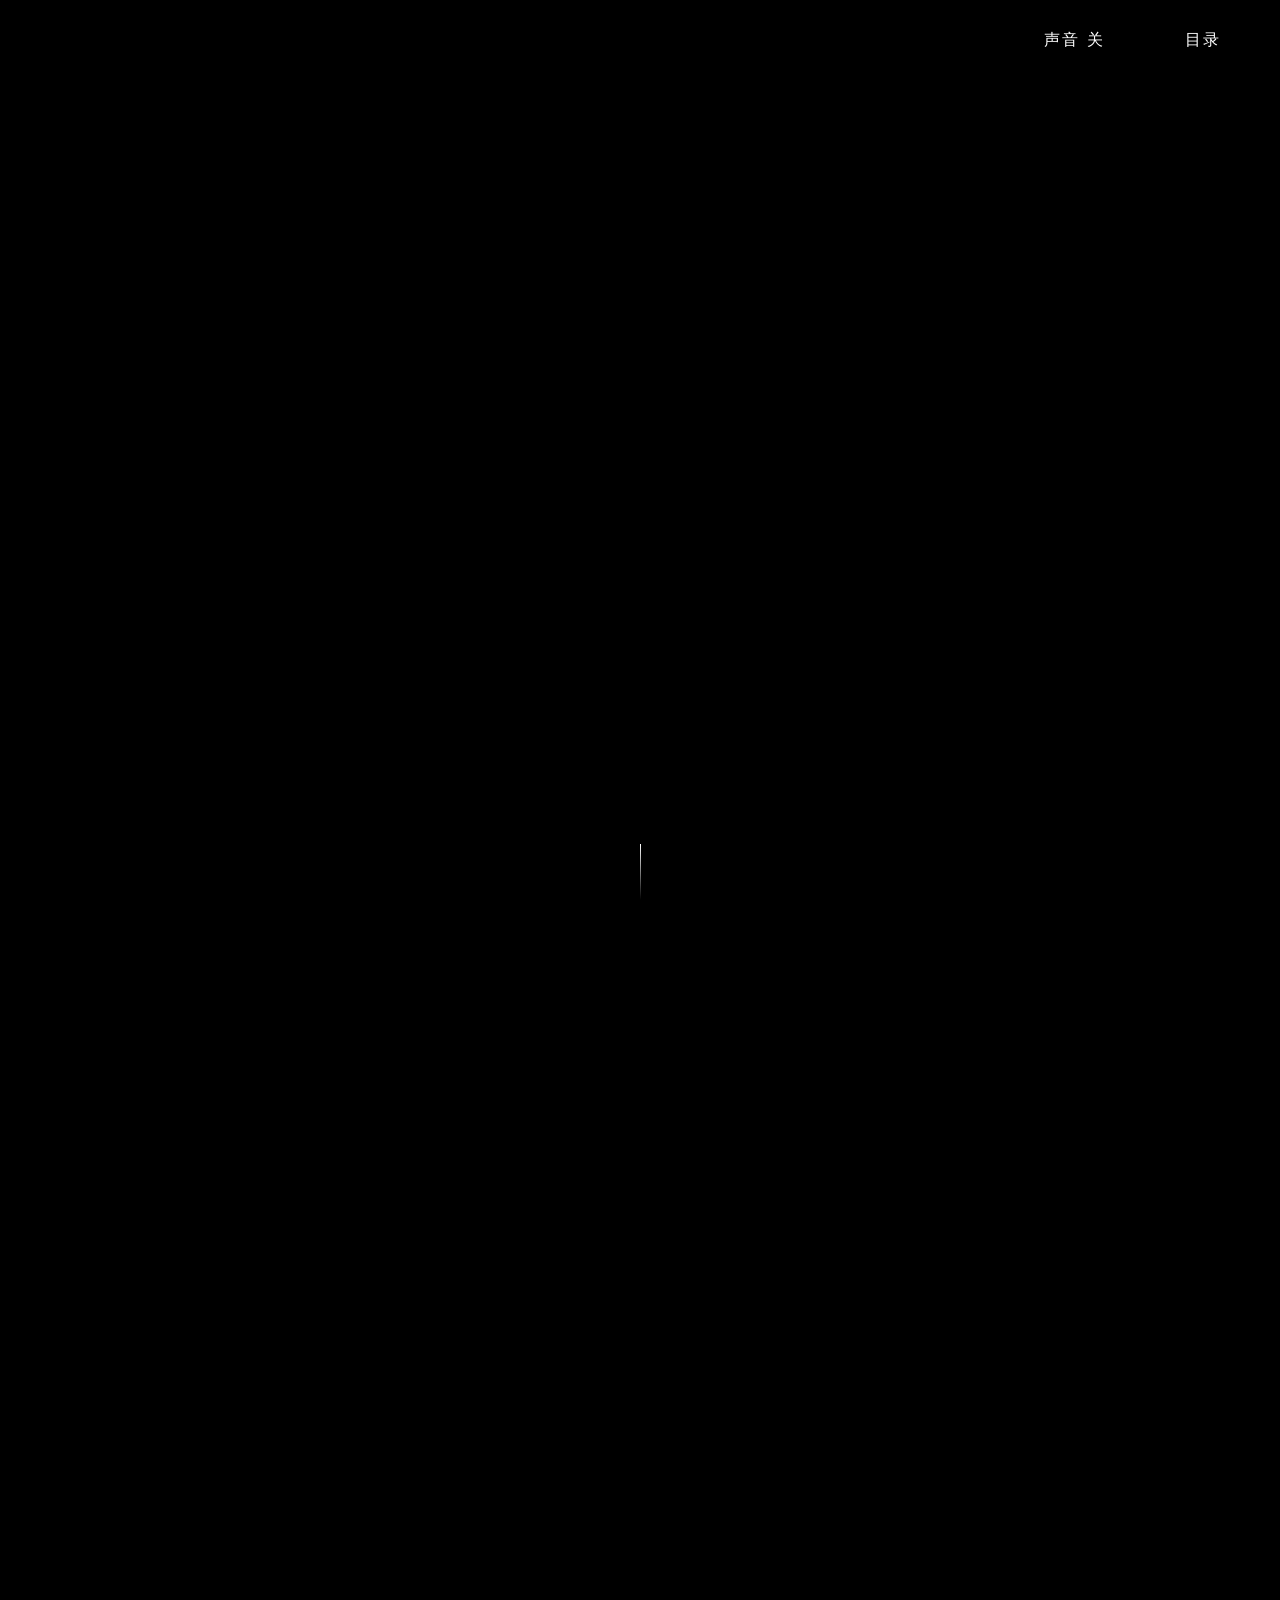
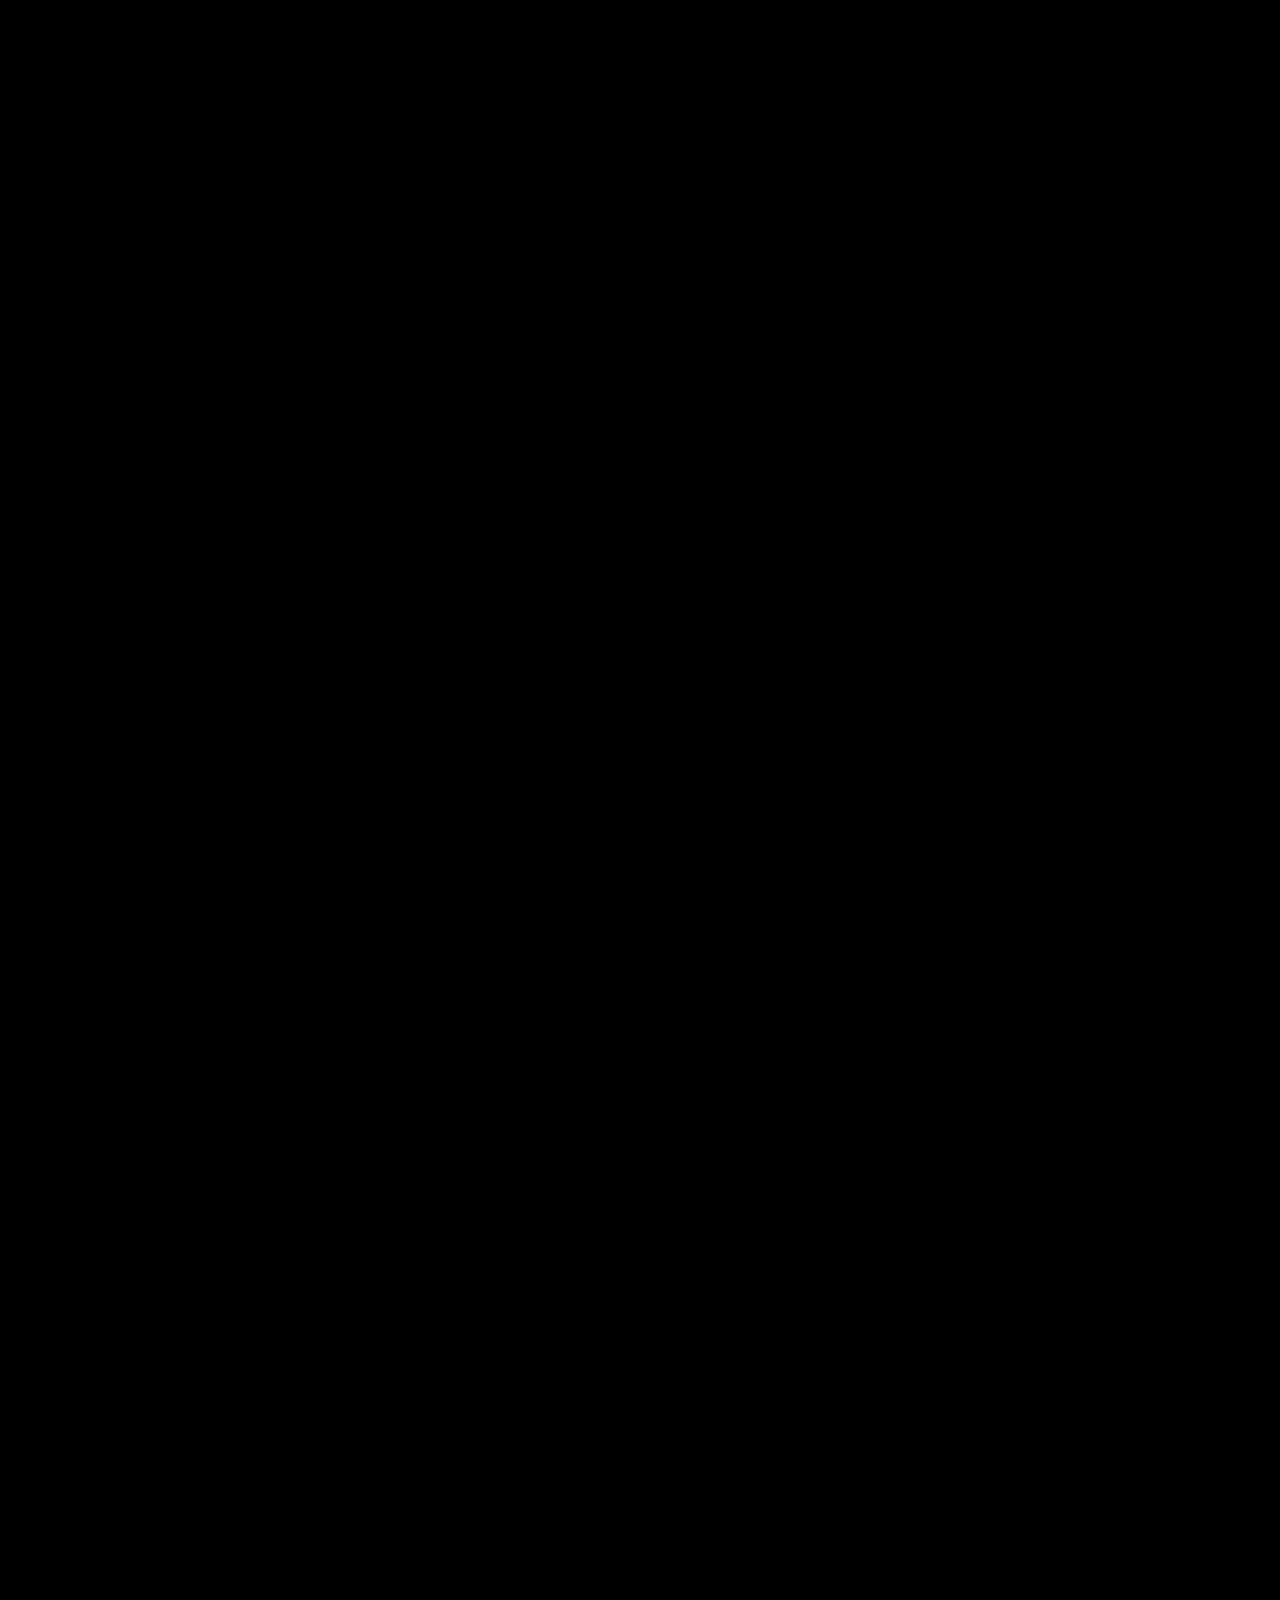
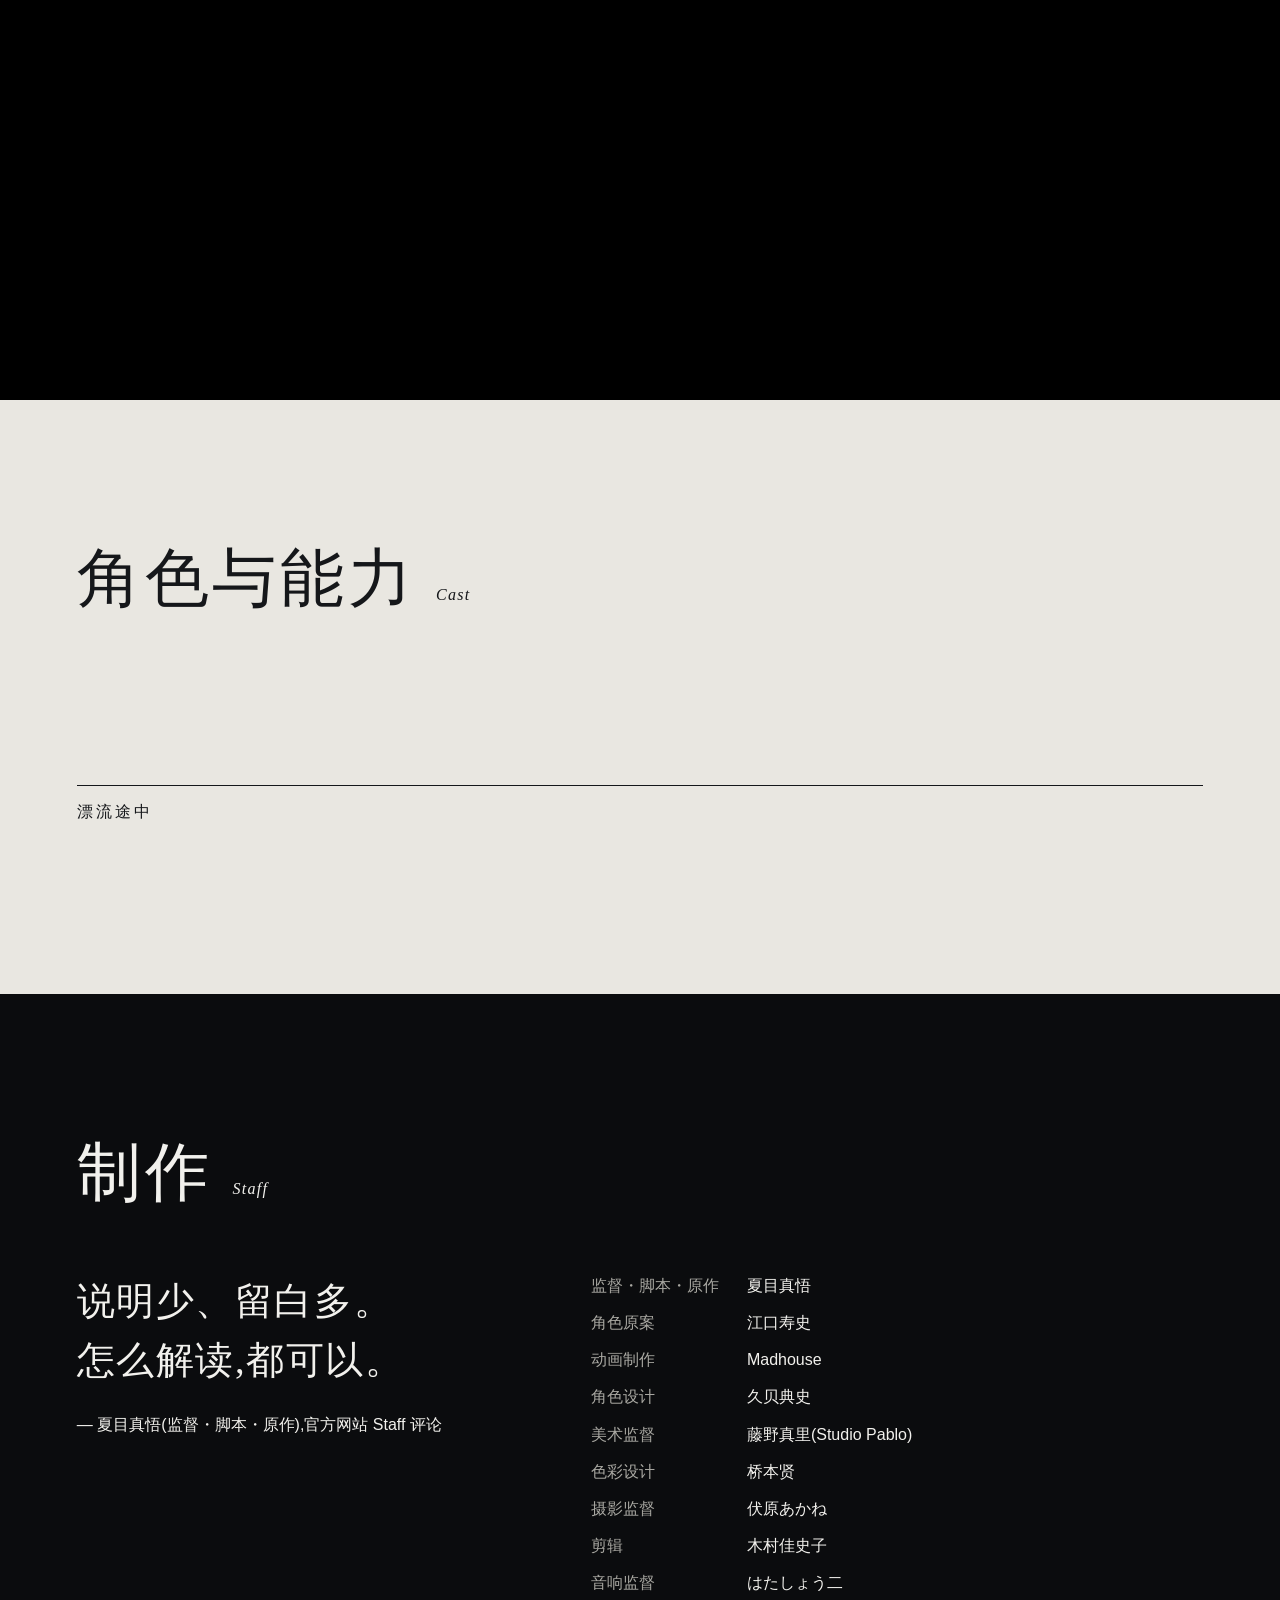
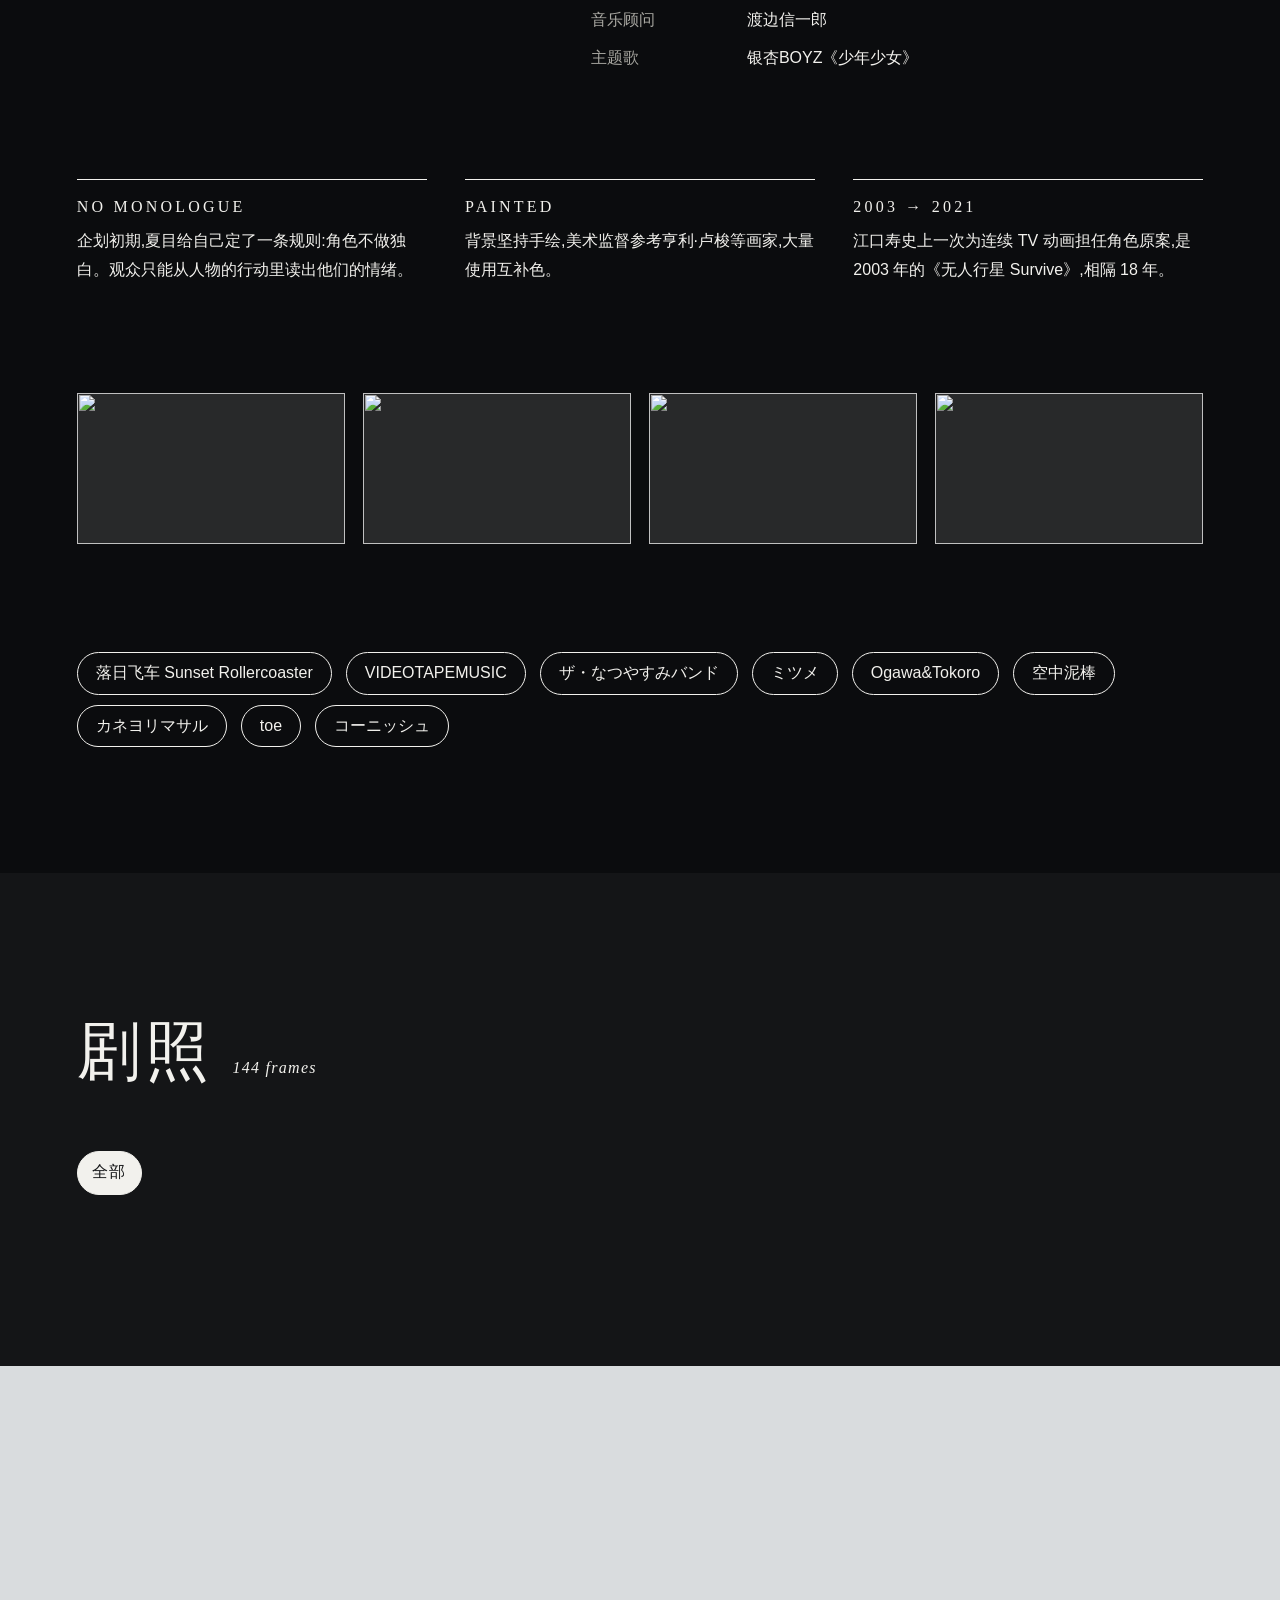
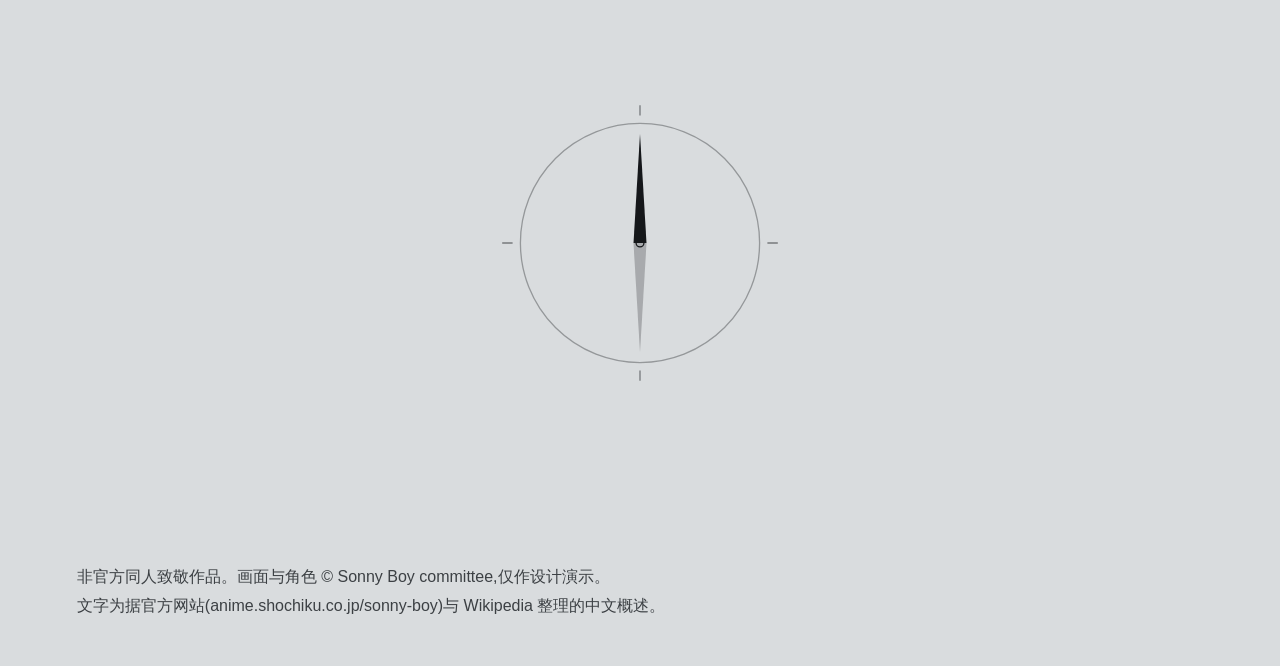
==== commit de4482ed: "Multi-file site: assets via Git LFS, add background music toggle" ====
--- a/src/template.html
+++ b/src/template.html
@@ -18,6 +18,7 @@
 #bar{position:fixed;left:0;top:0;height:2px;width:100%;transform-origin:0 0;transform:scaleX(0);background:var(--ufg);z-index:30}
 #epi{position:fixed;left:max(20px,3vw);top:18px;z-index:30;height:44px;min-width:44px;padding:0 16px;border-radius:22px;background:var(--ubg);color:var(--ufg);font:400 16px/44px var(--en);letter-spacing:.14em;opacity:0;transition:opacity .4s,background .4s,color .4s;pointer-events:none}
 #epi.on{opacity:1}
+#snd{position:fixed;right:calc(max(20px,3vw) + 118px);top:18px;z-index:30;height:44px;padding:0 18px;border-radius:22px;background:var(--ubg);color:var(--ufg);font-size:16px;letter-spacing:.14em;transition:background .4s,color .4s}
 #idxbtn{position:fixed;right:max(20px,3vw);top:18px;z-index:30;height:44px;padding:0 20px;border-radius:22px;background:var(--ubg);color:var(--ufg);font-size:16px;letter-spacing:.14em;transition:background .4s,color .4s}
 
 /* ---------- prologue ---------- */
@@ -134,7 +135,7 @@
  .mos{grid-template-columns:repeat(3,1fr);gap:4px}
  .idx ol{grid-template-columns:1fr}
  .pc{max-width:calc(100vw - 48px);bottom:max(10vh,72px)}
- #epi{left:12px}#idxbtn{right:12px}
+ #epi{left:12px}#idxbtn{right:12px}#snd{right:130px}
 }
 @media (prefers-reduced-motion:reduce){html{scroll-behavior:auto}.sh{clip-path:none;transition:none}.sh img{transform:none;transition:none}.cue,#nd{animation:none}.pc{transition:none}}
 </style>
@@ -142,6 +143,7 @@
 <body>
 <div id="bar"></div>
 <div id="epi" aria-hidden="true"></div>
+<button type="button" id="snd" aria-pressed="false">声音 关</button>
 <button type="button" id="idxbtn" aria-haspopup="dialog">目录</button>
 
 <section id="pro" aria-label="序">
@@ -215,8 +217,8 @@
 <dialog id="lb" aria-label="剧照"><button type="button" class="x" id="lbx">关闭</button><div class="lb"><img id="lbi" alt=""></div><div class="lbn"><button type="button" id="lbp" aria-label="上一张">←</button><span id="lbt"></span><button type="button" id="lbnx" aria-label="下一张">→</button></div></dialog>
 
 <script>
-const IMGS=/*IMGS*/{};
-const FACES=/*FACES*/{};
+const KEYS=/*KEYS*/[];
+const PRO=/*PRO*/{};
 const EPS=/*EPS*/[];
 const CAST=/*CAST*/[];
 const PRESETS=[
@@ -226,8 +228,8 @@
 ];
 const RM=matchMedia('(prefers-reduced-motion:reduce)').matches;
 const $=s=>document.querySelector(s),$$=s=>[...document.querySelectorAll(s)];
-const src=k=>'data:image/webp;base64,'+IMGS[k];
-const fsrc=k=>'data:image/webp;base64,'+FACES[k];
+const src=k=>'assets/stills/'+k+'.webp';
+const fsrc=k=>'assets/faces/'+k+'.webp';
 const pad=n=>String(n).padStart(2,'0');
 /* ---------- build episodes ---------- */
 const eps=$('#eps');
@@ -248,7 +250,7 @@
 /* band */
 ['12_03','08_01','09_09','02_02'].forEach(k=>$('#band').appendChild(shot(k,'16/9')));
 /* wall */
-const all=Object.keys(IMGS).sort();const mos=$('#mos');
+const all=KEYS;const mos=$('#mos');
 all.forEach(k=>{const b=document.createElement('button');b.type='button';b.dataset.k=k;b.dataset.ep=k.slice(0,2);b.setAttribute('aria-label','剧照 '+k.replace('_',' - '));const im=document.createElement('img');im.alt='';im.decoding='async';im.dataset.k=k;lazy.push(im);b.appendChild(im);mos.appendChild(b)});
 const chips=$('#chips');
 ['全部'].concat(EPS.map(e=>pad(e.n))).forEach((t,i)=>{const b=document.createElement('button');b.type='button';b.textContent=t;b.setAttribute('aria-pressed',i===0?'true':'false');b.addEventListener('click',()=>{$$('#chips button').forEach(x=>x.setAttribute('aria-pressed','false'));b.setAttribute('aria-pressed','true');let c=0;$$('#mos button').forEach(m=>{const ok=i===0||m.dataset.ep===t;m.hidden=!ok;if(ok)c++});$('#wcount').textContent=c+' frames'});chips.appendChild(b)});
@@ -283,6 +285,19 @@
  if(c!==cur){cur=c;const r=document.documentElement.style;r.setProperty('--ubg',c.bg);r.setProperty('--ufg',c.fg);if(c.ep){epi.textContent='EP '+c.ep+' / 12';epi.classList.add('on')}else epi.classList.remove('on')}
 }
 addEventListener('scroll',ui,{passive:true});addEventListener('resize',ui);ui();
+/* ---------- background music ---------- */
+(function(){
+const au=new Audio('assets/audio/bgm.mp3');au.loop=true;au.preload='auto';au.volume=0;
+const snd=$('#snd');let playing=false,touched=false,fade;
+const label=()=>{snd.textContent=playing?'声音 开':'声音 关';snd.setAttribute('aria-pressed',playing)};
+function fadeTo(v,ms,done){clearInterval(fade);const s=au.volume,t0=performance.now();fade=setInterval(()=>{const k=Math.min(1,(performance.now()-t0)/ms);au.volume=Math.max(0,Math.min(1,s+(v-s)*k));if(k>=1){clearInterval(fade);if(done)done()}},50)}
+function on(){const p=au.play();if(p&&p.then)p.then(()=>{playing=true;label();fadeTo(.45,3000)}).catch(()=>{})}
+function off(){playing=false;label();fadeTo(0,700,()=>au.pause())}
+snd.addEventListener('click',()=>{touched=true;playing?off():on()});
+function first(e){if(e.target.closest&&e.target.closest('#snd'))return;['pointerdown','keydown'].forEach(v=>removeEventListener(v,first,true));if(!touched)on()}
+['pointerdown','keydown'].forEach(v=>addEventListener(v,first,true));
+document.addEventListener('visibilitychange',()=>{if(!playing)return;if(document.hidden)au.pause();else au.play().catch(()=>{})});
+})();
 /* ---------- prologue particle engine ---------- */
 (function(){
 const NS=4,N=16600,NL=36,T=N+NL*2;
@@ -395,7 +410,7 @@
 }
 const ld=src_=>new Promise(r=>{const im=new Image();im.onload=()=>r(im);im.src=src_});
 let imgs;resize();if(gl)glInit();
-Promise.all([ld(src('01_01')),ld(src('01_07'))]).then(([a,b])=>{imgs={a,b};build(imgs);window.__ready=true;requestAnimationFrame(frame)});
+Promise.all([ld(PRO['01_01']),ld(PRO['01_07'])]).then(([a,b])=>{imgs={a,b};build(imgs);window.__ready=true;requestAnimationFrame(frame)});
 let rt;addEventListener('resize',()=>{clearTimeout(rt);rt=setTimeout(()=>{resize();if(imgs)build(imgs)},150)});
 })();
 </script>
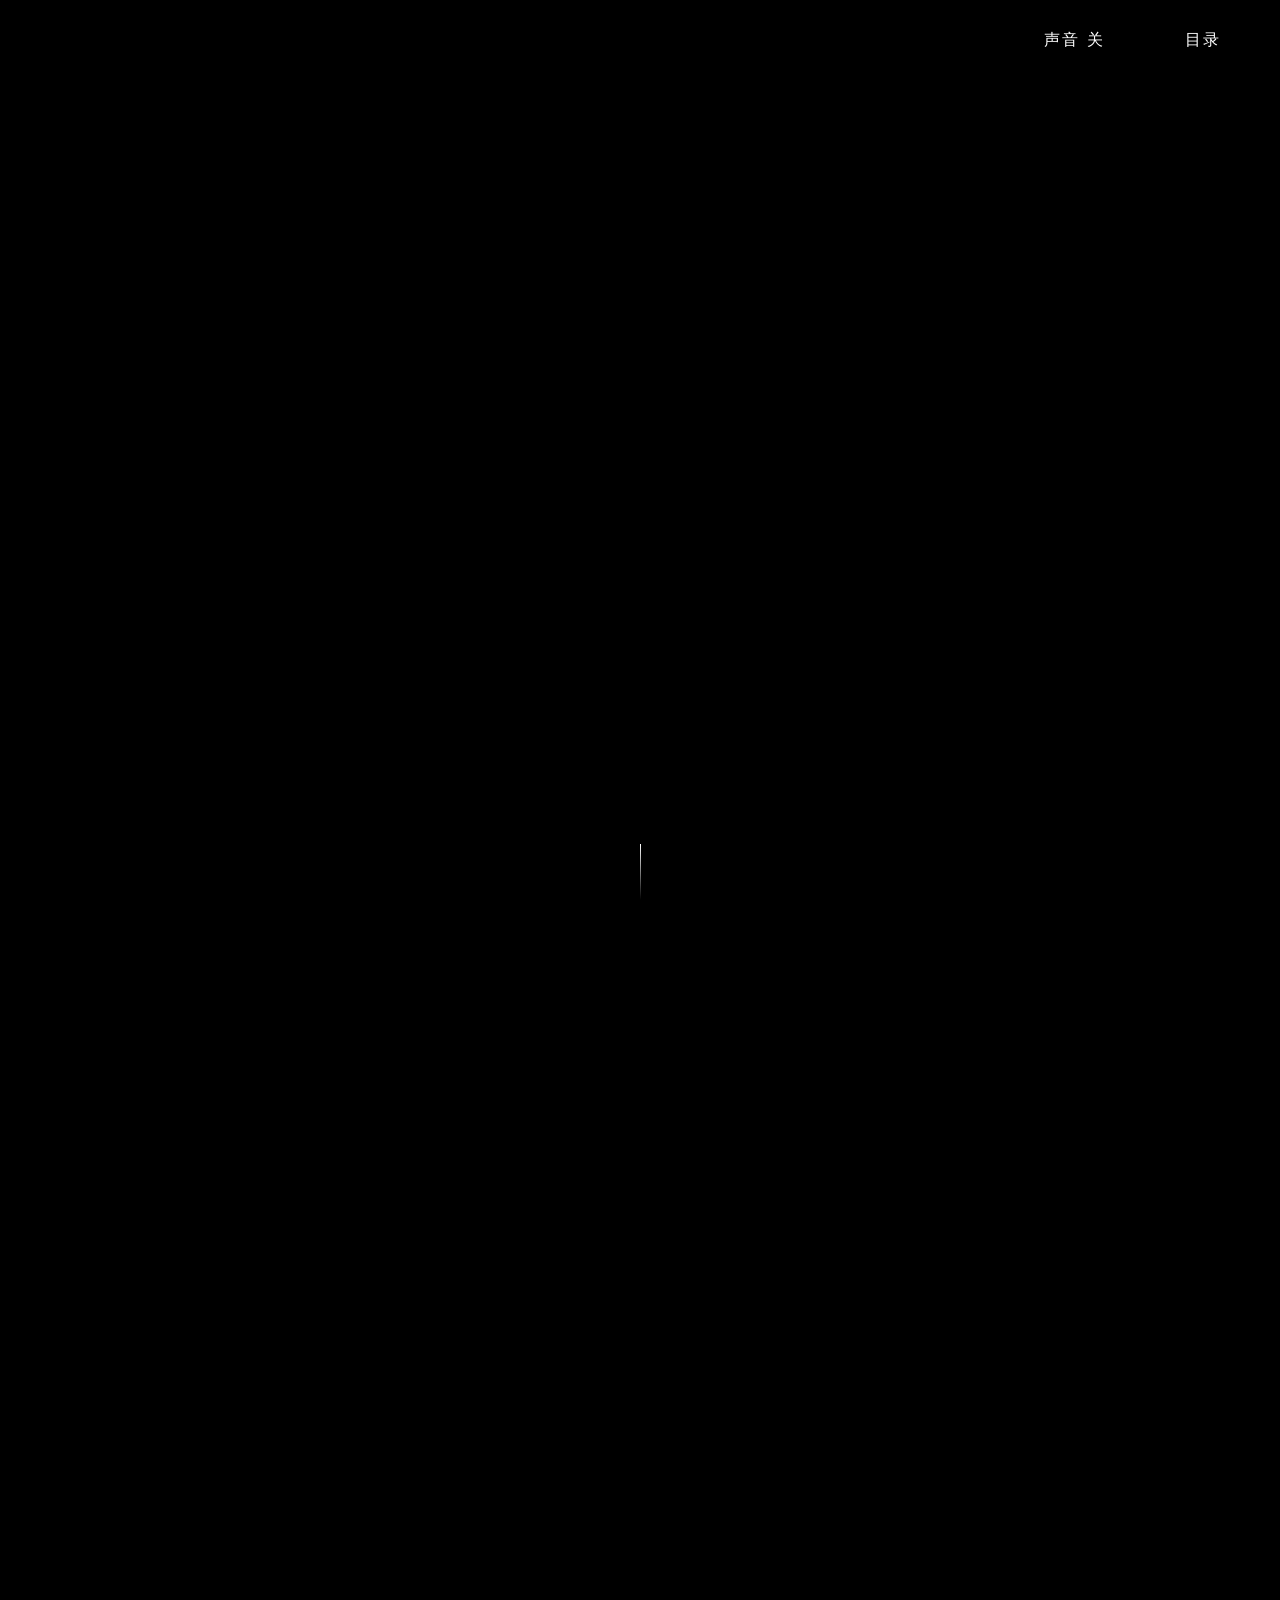
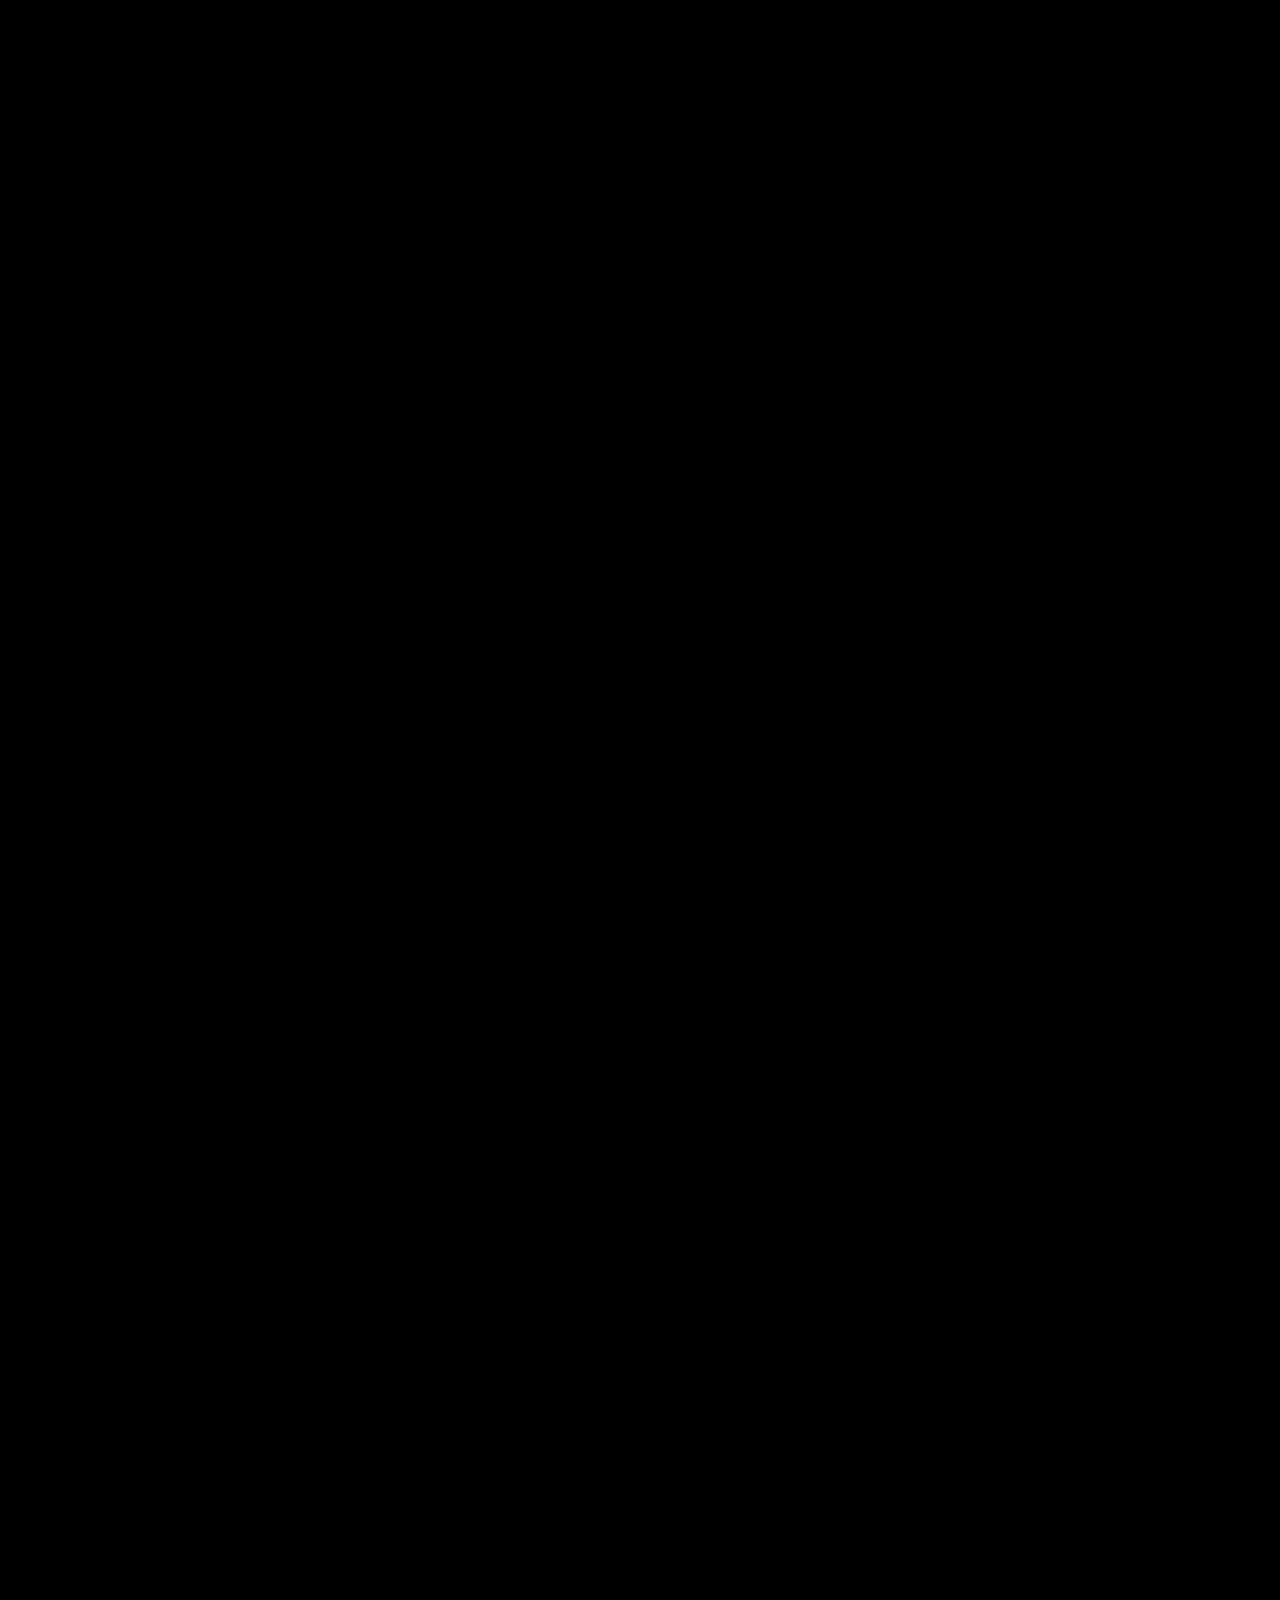
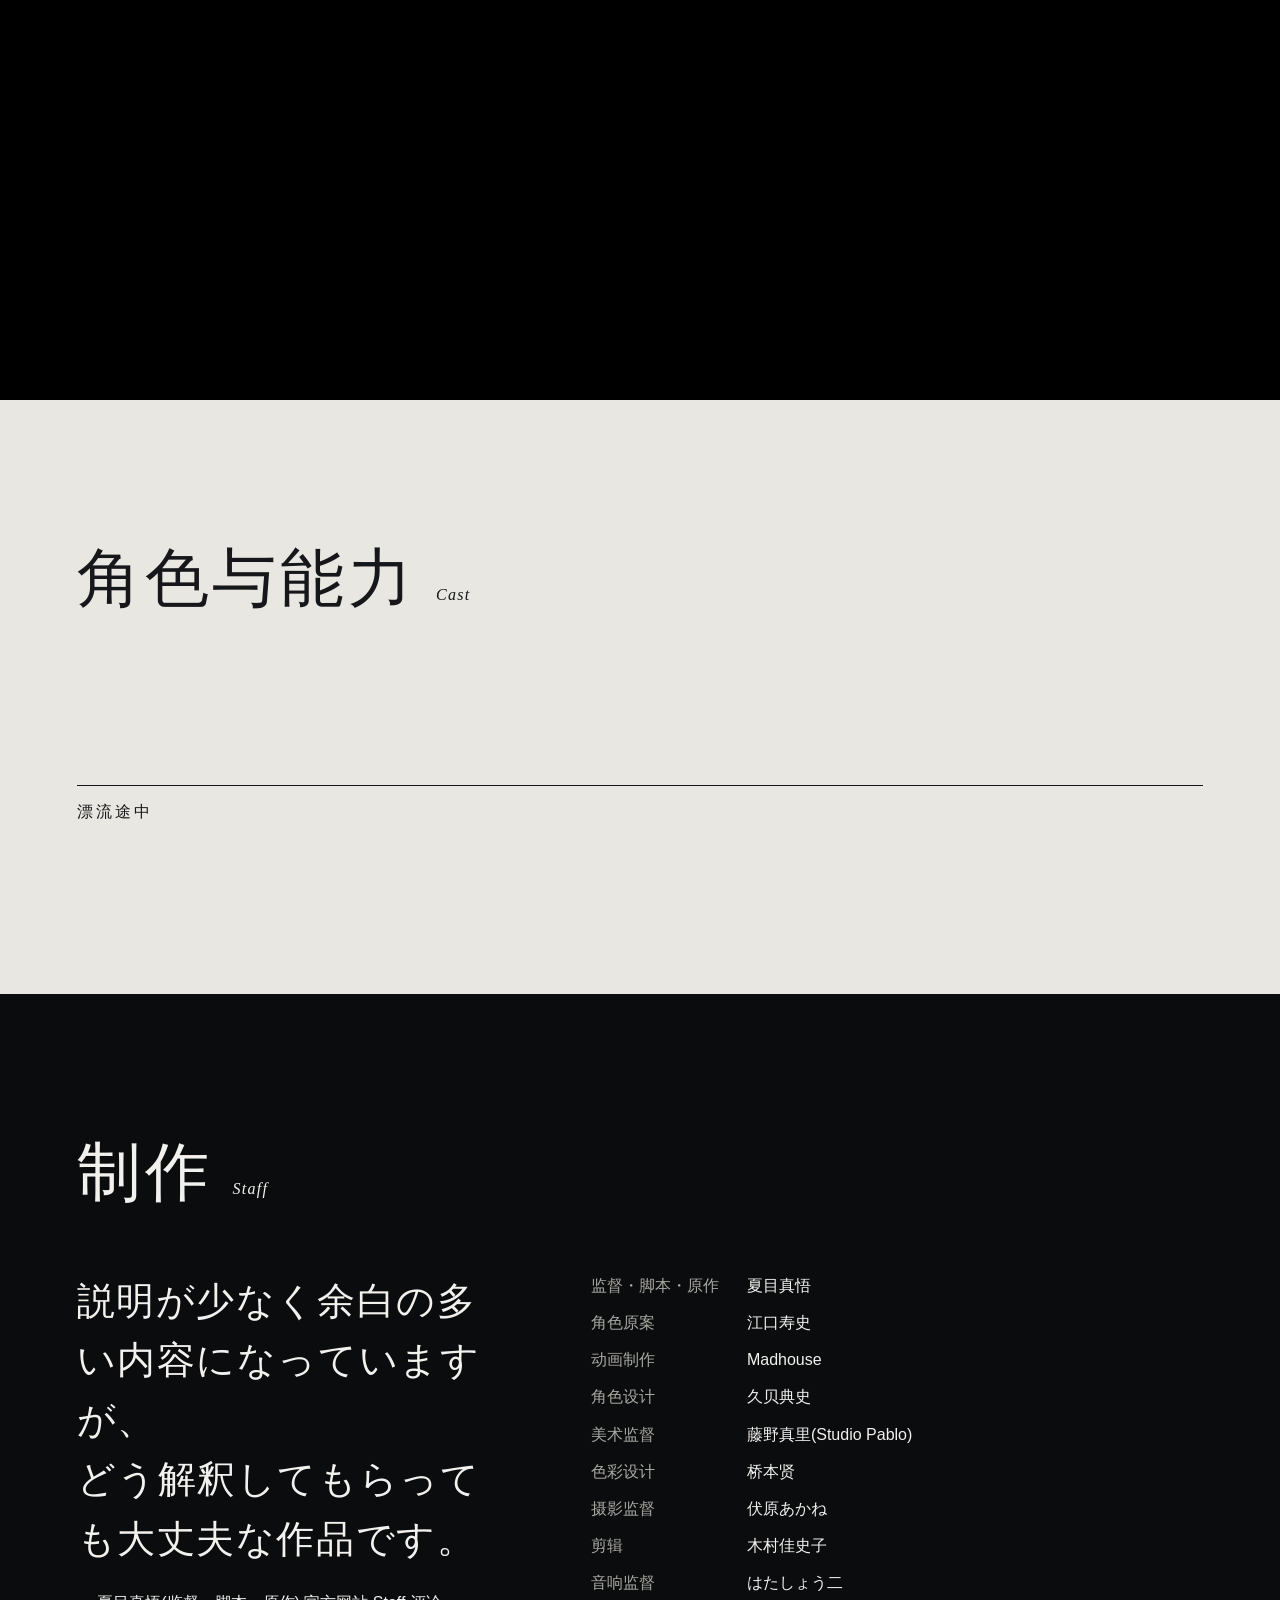
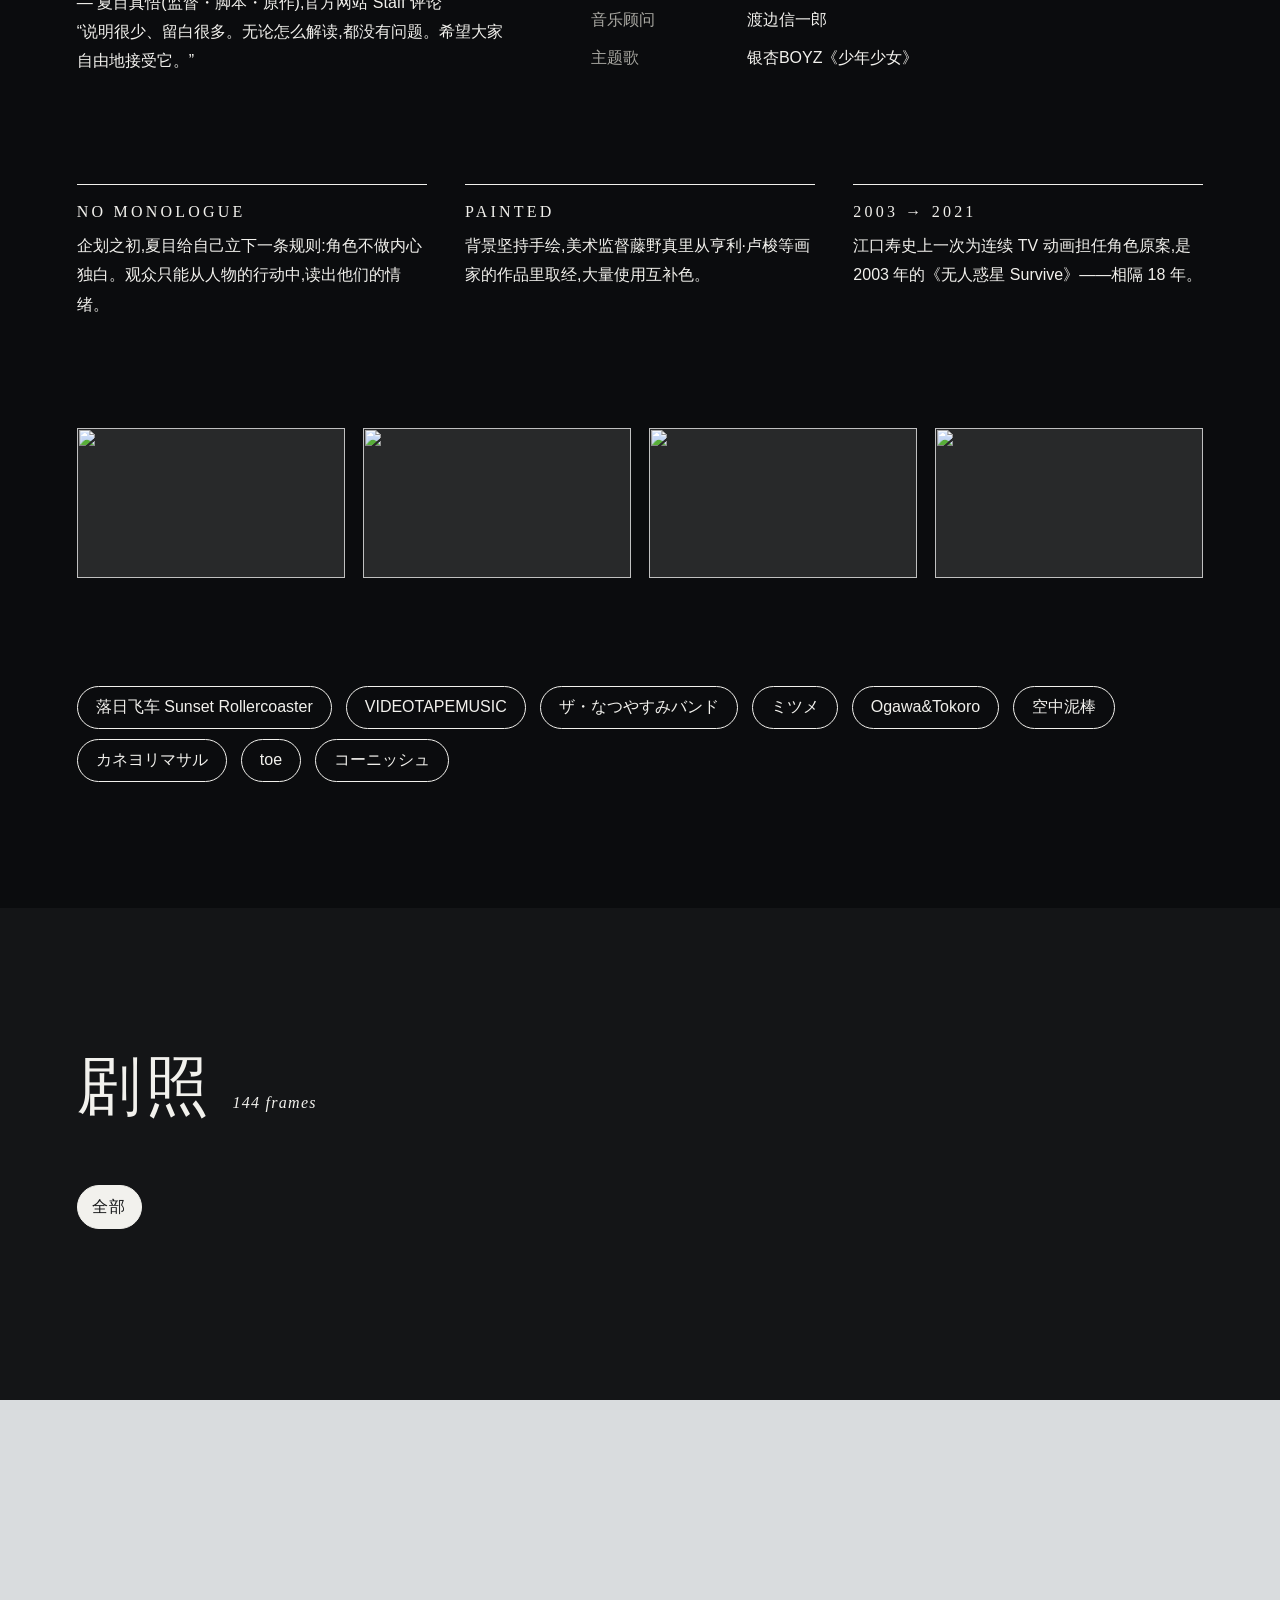
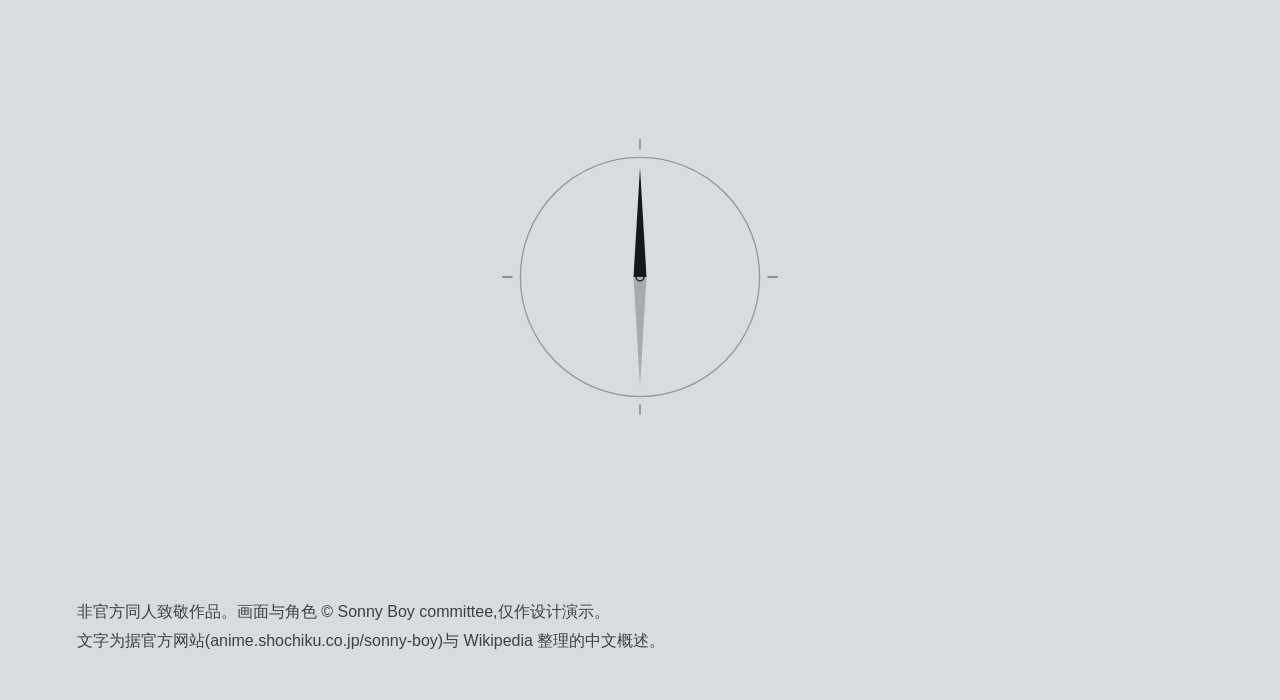
==== commit ec70ce7a: "feat: per-episode OST credits, verbatim director quote, copy polish Each episode lists its insert/en" ====
--- a/src/template.html
+++ b/src/template.html
@@ -124,18 +124,27 @@
 .lbn button{height:44px;min-width:44px;padding:0 16px;border:1px solid #fff;border-radius:22px;color:#fff}
 
 @media (max-width:900px){
- .ep,.ep.flip{display:block;padding:12vh 20px 12vh}
+ .ep,.ep.flip{display:block;padding:max(96px,12vh) 20px 12vh}
  .info{position:static;margin-bottom:6vh}
  .num{font-size:clamp(96px,30vw,150px)}
- .row{grid-template-columns:repeat(8,1fr)}
- .grid{grid-template-columns:repeat(2,1fr);gap:4vh 14px}
+ .shots{display:grid;grid-template-columns:1fr 1fr;gap:8px}
+ .row{display:contents}
+ .shots .sh{grid-column:auto!important;margin-top:0!important;aspect-ratio:1/1!important}
+ .shots .sh[data-i="0"],.shots .sh[data-i="3"]{grid-column:1/-1!important;aspect-ratio:16/9!important}
+ #cast{padding-top:max(110px,14vh)}
+ .grid{grid-template-columns:1fr;gap:0}
+ .card{display:grid;grid-template-columns:104px 1fr;column-gap:18px;align-content:start;padding:18px 0;border-bottom:1px solid rgba(21,23,26,.25)}
+ .face{grid-row:1/span 4;margin:0;border:0}
+ .card>:not(.face){grid-column:2}
+ .pw{margin:8px 0 4px;justify-self:start}
+ .sec-h{margin-bottom:5vh}
  .mk{display:block}.mk>div+div{margin-top:7vh}
  .facts{grid-template-columns:1fr;gap:5vh}
  .band{grid-template-columns:repeat(2,1fr)}
  .mos{grid-template-columns:repeat(3,1fr);gap:4px}
  .idx ol{grid-template-columns:1fr}
  .pc{max-width:calc(100vw - 48px);bottom:max(10vh,72px)}
- #epi{left:12px}#idxbtn{right:12px}#snd{right:130px}
+ #epi,#idxbtn,#snd{top:12px;height:40px;padding:0 14px;line-height:40px}#epi{left:12px}#idxbtn{right:12px}#snd{right:98px}
 }
 @media (prefers-reduced-motion:reduce){html{scroll-behavior:auto}.sh{clip-path:none;transition:none}.sh img{transform:none;transition:none}.cue,#nd{animation:none}.pc{transition:none}}
 </style>
@@ -153,7 +162,7 @@
   <div class="shade" id="shade"></div>
   <div class="pc" data-i="0"><b>2021</b><p>TV 动画 · Madhouse · 全 12 话<br>2021.07.16 — 2021.10.01</p></div>
   <div class="pc" data-i="1"><b>8.16</b><p>8 月 16 日,36 名中学三年级学生连同学校,一起漂进虚空。</p></div>
-  <div class="pc" data-i="2"><b>コンパス</b><p>漂流让每个人获得一种能力。希的能力是指南针:能看见指向一点的光,只有她看得见。</p></div>
+  <div class="pc" data-i="2" aria-hidden="true"></div>
   <div class="pc" data-i="3"><b>EP 01</b><p>夏の果ての島</p></div>
   <span class="cue" aria-hidden="true"></span>
  </div>
@@ -172,8 +181,8 @@
  <div class="sec-h"><h2 id="make-h">制作</h2><span>Staff</span></div>
  <div class="mk">
   <div>
-   <p class="quote">说明少、留白多。<br>怎么解读,都可以。</p>
-   <p class="qby">— 夏目真悟(监督・脚本・原作),官方网站 Staff 评论</p>
+   <p class="quote" lang="ja">説明が少なく余白の多い内容になっていますが、<br>どう解釈してもらっても大丈夫な作品です。</p>
+   <p class="qby">— 夏目真悟(监督・脚本・原作),官方网站 Staff 评论<br>“说明很少、留白很多。无论怎么解读,都没有问题。希望大家自由地接受它。”</p>
   </div>
   <div>
    <dl class="st">
@@ -192,9 +201,9 @@
   </div>
  </div>
  <div class="facts">
-  <div class="fact"><b>NO MONOLOGUE</b><p>企划初期,夏目给自己定了一条规则:角色不做独白。观众只能从人物的行动里读出他们的情绪。</p></div>
-  <div class="fact"><b>PAINTED</b><p>背景坚持手绘,美术监督参考亨利·卢梭等画家,大量使用互补色。</p></div>
-  <div class="fact"><b>2003 → 2021</b><p>江口寿史上一次为连续 TV 动画担任角色原案,是 2003 年的《无人行星 Survive》,相隔 18 年。</p></div>
+  <div class="fact"><b>NO MONOLOGUE</b><p>企划之初,夏目给自己立下一条规则:角色不做内心独白。观众只能从人物的行动中,读出他们的情绪。</p></div>
+  <div class="fact"><b>PAINTED</b><p>背景坚持手绘,美术监督藤野真里从亨利·卢梭等画家的作品里取经,大量使用互补色。</p></div>
+  <div class="fact"><b>2003 → 2021</b><p>江口寿史上一次为连续 TV 动画担任角色原案,是 2003 年的《无人惑星 Survive》——相隔 18 年。</p></div>
  </div>
  <div class="band" id="band"></div>
  <div class="music" aria-label="参与音乐的艺术家">
@@ -239,9 +248,9 @@
 EPS.forEach((e,i)=>{
  const s=document.createElement('section');s.className='ep'+(i%2?' flip':'');s.id='ep'+pad(e.n);s.dataset.ep=pad(e.n);s.dataset.bg=e.bg;s.dataset.fg=e.fg;s.setAttribute('aria-labelledby','t'+e.n);
  s.style.setProperty('--bg',e.bg);s.style.setProperty('--fg',e.fg);
- s.innerHTML='<div class="info"><div class="num" aria-hidden="true">'+pad(e.n)+'</div><h2 id="t'+e.n+'" lang="ja">'+e.jp+'</h2><p class="cn">'+e.cn+'</p><p class="en">'+e.en+'</p><p class="syn">'+e.syn+'</p><dl class="meta"><div><dt>首播</dt><dd>'+e.date+'</dd></div><div><dt>制作</dt><dd>'+e.staff+'</dd></div></dl><div class="sw" aria-hidden="true">'+e.pal.map(c=>'<i style="background:'+c+'"></i>').join('')+'</div></div><div class="shots"></div>';
+ s.innerHTML='<div class="info"><div class="num" aria-hidden="true">'+pad(e.n)+'</div><h2 id="t'+e.n+'" lang="ja">'+e.jp+'</h2><p class="cn">'+e.cn+'</p><p class="en">'+e.en+'</p><p class="syn">'+e.syn+'</p><dl class="meta"><div><dt>首播</dt><dd>'+e.date+'</dd></div><div><dt>OST</dt><dd>'+e.ost+'</dd></div><div><dt>制作</dt><dd>'+e.staff+'</dd></div></dl><div class="sw" aria-hidden="true">'+e.pal.map(c=>'<i style="background:'+c+'"></i>').join('')+'</div></div><div class="shots"></div>';
  const wrap=s.querySelector('.shots');let n=0;
- PRESETS[i%3].forEach(row=>{const r=document.createElement('div');r.className='row';row.forEach(c=>{const d=shot(e.imgs[n++],c[2],c[3]);d.style.gridColumn=c[0]+' / span '+c[1];r.appendChild(d)});wrap.appendChild(r)});
+ PRESETS[i%3].forEach(row=>{const r=document.createElement('div');r.className='row';row.forEach(c=>{const d=shot(e.imgs[n],c[2],c[3]);d.dataset.i=n;n++;d.style.gridColumn=c[0]+' / span '+c[1];r.appendChild(d)});wrap.appendChild(r)});
  eps.appendChild(s)});
 /* mobile row layout: handled with CSS grid spans as-is */
 /* cast */
@@ -339,9 +348,9 @@
  const M=mobile(),vm=Math.min(vw,vh);scenes=[];dyn=null;sd=7;
  const orders=[];for(let s=0;s<NS;s++)orders.push(shuffle());
  for(let s=0;s<NS;s++)scenes.push(newScene(s));
- {const fs=M?vw*.15:Math.min(vw*.13,230),x=vw*(M?.07:.06),y=vh*(M?.46:.52);
-  const w=Math.ceil(vw),h=Math.ceil(fs*1.5);
-  const q=sampleDraw(w,h,c=>{c.font='400 '+fs+'px Georgia,"Times New Roman",serif';c.textBaseline='alphabetic';c.fillText('Sonny Boy',x,fs*1.1)},Math.max(2,Math.round(fs/60)),Math.max(1.7,fs/70),[1,1,1],0,y-fs*1.1,.95);
+ {const fs=M?vw*.3:Math.min(vw*.13,230),x=vw*(M?.08:.06),y=vh*(M?.4:.52);
+  const w=Math.ceil(vw),h=Math.ceil(fs*(M?2.5:1.5)),sz=Math.max(2,Math.round(fs/60)),dt=Math.max(1.7,fs/70);
+  const q=sampleDraw(w,h,c=>{c.font='400 '+fs+'px Georgia,"Times New Roman",serif';c.textBaseline='alphabetic';if(M){c.fillText('Sonny',x,fs);c.fillText('Boy',x,fs*2.1)}else c.fillText('Sonny Boy',x,fs*1.1)},sz,dt,[1,1,1],0,y-(M?fs:fs*1.1),.95);
   place(scenes[0],orders[0],q)}
  {const dw=M?vw*1.0:Math.min(vw*.78,1180),dh=dw*9/16,dx=M?-vw*.06:vw*.04,dy=(vh-dh)/2-(M?vh*.04:vh*.02),cell=Math.max(dw/132,6.2);
   place(scenes[1],orders[1],sampleImage(imgs.a,dx,dy,dw,dh,cell,true,.84))}
@@ -353,9 +362,6 @@
   const ns=Math.round(Ln/2.4);
   for(let k=0;k<ns;k++){const u=(k+.5)/ns;for(let m=0;m<2;m++){q.push([cx,cy,2,1,1,1,.32]);dd.push({j:q.length-1,u,side:-1,lat:(m-.5)*3*(1-u)})}}
   const sig=vm*.055;for(let k=0;k<520;k++){const gx=gauss(),gy=gauss(),r=Math.hypot(gx,gy),core=Math.exp(-r*r*1.2);q.push([lx+gx*sig,ly+gy*sig,1.8+core*7,.78+.22*core,.88+.12*core,1,.35+.65*core])}
-  const fs=vm*(M?.36:.4),w=Math.ceil(fs*1.2),h=Math.ceil(fs*1.2);
-  const g=sampleDraw(w,h,c=>{c.font='200 '+fs+'px "Noto Serif SC","Noto Serif CJK SC","Source Han Serif SC","Songti SC",serif';c.textBaseline='alphabetic';c.fillText('希',fs*.05,fs*.98)},Math.max(3,Math.round(fs/60)),Math.max(2,fs/80),[1,1,1],vw*.05,vh*(M?.07:.06),1);
-  for(const e of g)q.push(e);
   place(scenes[2],orders[2],q);
   dyn={sc:scenes[2],idx:dd.map(o=>({i:orders[2][o.j],u:o.u,side:o.side,lat:o.lat})),cx,cy,Ln}}
  {const cell=Math.max(M?8:9.3,Math.sqrt(vw*vh/15200)),cols=Math.ceil(vw/cell),rows=Math.ceil(vh/cell),dw=cols*cell,dh=rows*cell;
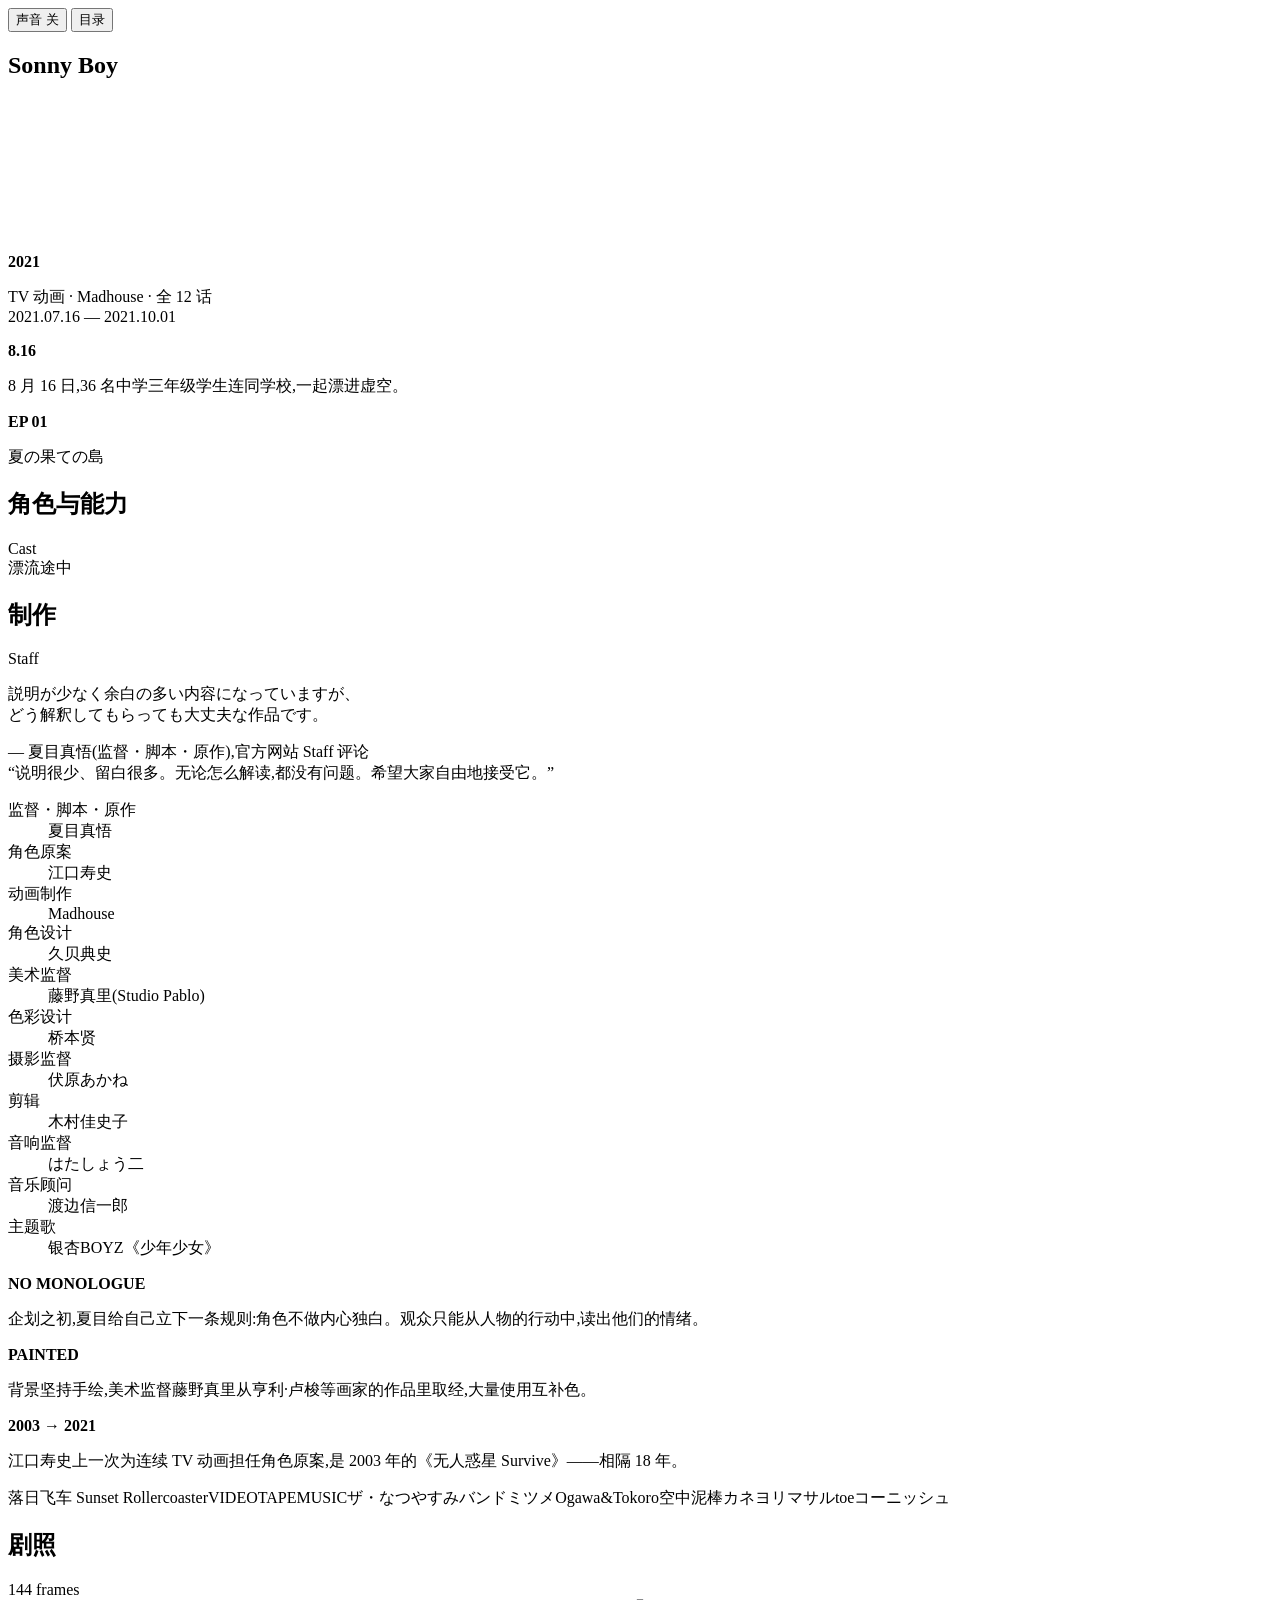
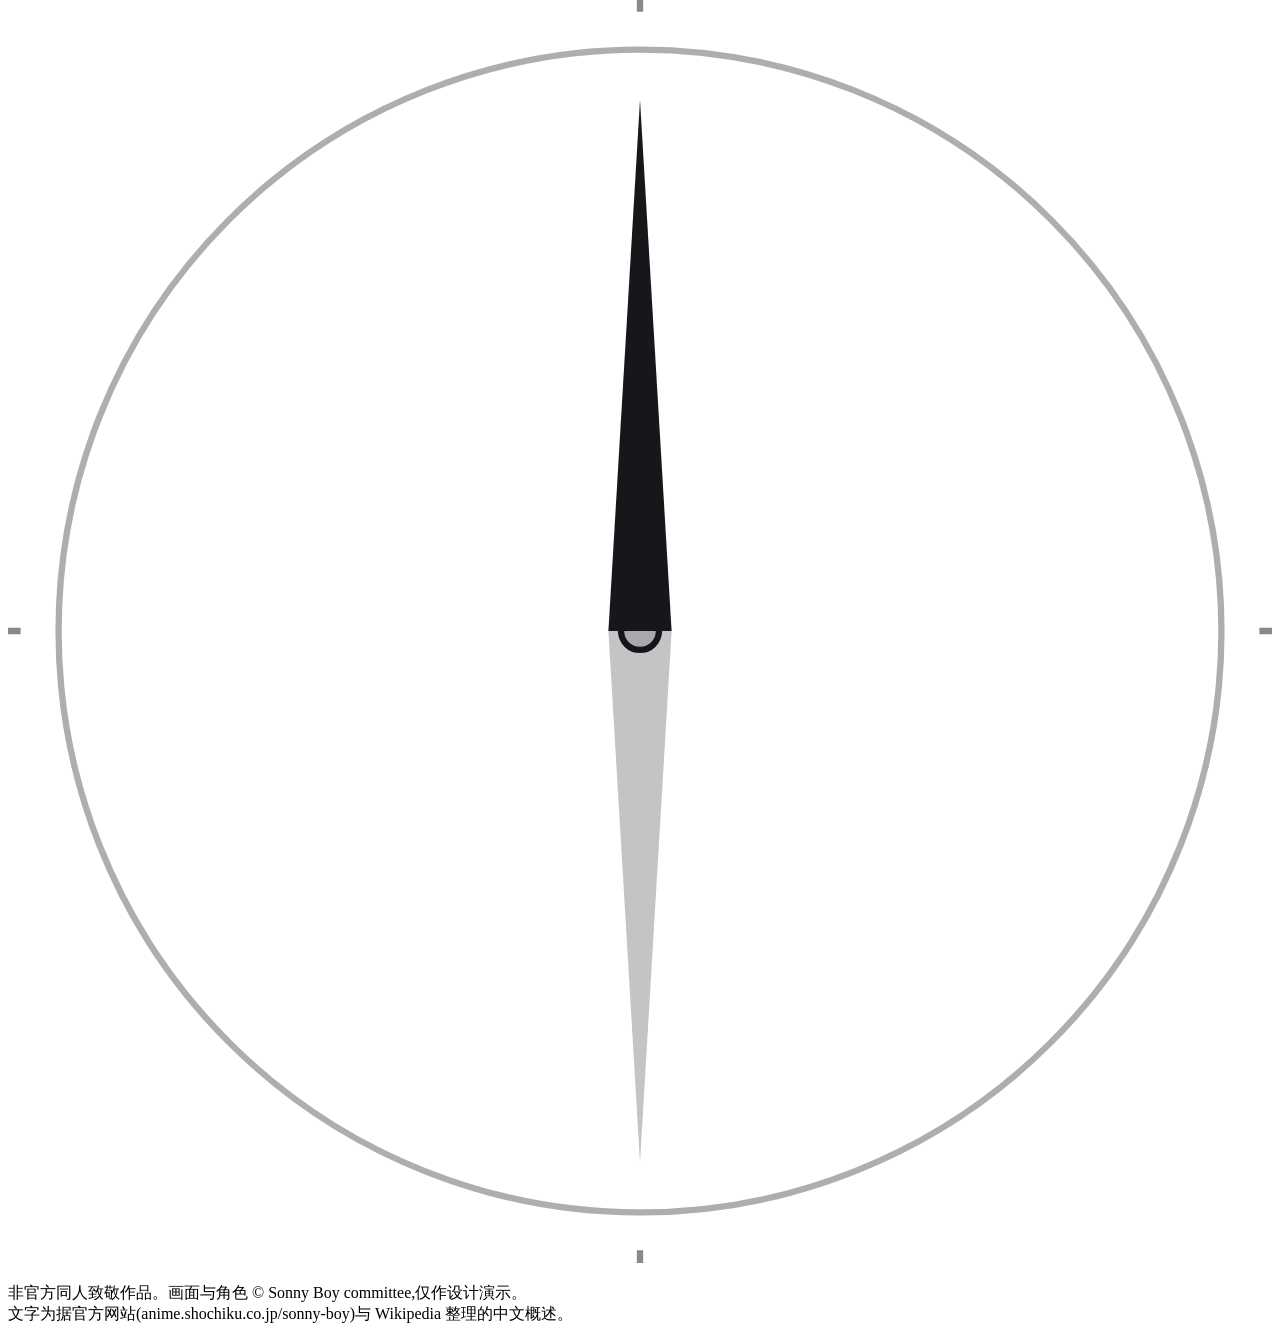
==== commit f6423837: "refactor: split single-file page into shell + hashed css/data/app index.html keeps only the markup s" ====
--- a/src/template.html
+++ b/src/template.html
@@ -4,151 +4,7 @@
 <meta charset="utf-8">
 <meta name="viewport" content="width=device-width,initial-scale=1">
 <title>Sonny Boy — 漂流之后</title>
-<style>
-*{box-sizing:border-box;margin:0;padding:0}
-:root{--serif:"Noto Serif SC","Noto Serif CJK SC","Songti SC","Source Han Serif SC","Noto Serif JP","Hiragino Mincho ProN",serif;--sans:"Noto Sans SC","Noto Sans CJK SC","PingFang SC","Hiragino Sans GB","Microsoft YaHei",sans-serif;--en:Georgia,"Times New Roman",serif;--ubg:#000;--ufg:#fff}
-html{background:#000;scroll-behavior:smooth}
-body{background:#000;color:#fff;font-family:var(--sans);font-size:16px;line-height:1.8;-webkit-font-smoothing:antialiased;overflow-x:hidden}
-img{display:block;max-width:100%}
-button{font:inherit;color:inherit;background:none;border:0;cursor:pointer}
-:focus-visible{outline:2px solid currentColor;outline-offset:3px}
-.sr{position:absolute;width:1px;height:1px;overflow:hidden;clip:rect(0 0 0 0)}
-
-/* ---------- fixed ui ---------- */
-#bar{position:fixed;left:0;top:0;height:2px;width:100%;transform-origin:0 0;transform:scaleX(0);background:var(--ufg);z-index:30}
-#epi{position:fixed;left:max(20px,3vw);top:18px;z-index:30;height:44px;min-width:44px;padding:0 16px;border-radius:22px;background:var(--ubg);color:var(--ufg);font:400 16px/44px var(--en);letter-spacing:.14em;opacity:0;transition:opacity .4s,background .4s,color .4s;pointer-events:none}
-#epi.on{opacity:1}
-#snd{position:fixed;right:calc(max(20px,3vw) + 118px);top:18px;z-index:30;height:44px;padding:0 18px;border-radius:22px;background:var(--ubg);color:var(--ufg);font-size:16px;letter-spacing:.14em;transition:background .4s,color .4s}
-#idxbtn{position:fixed;right:max(20px,3vw);top:18px;z-index:30;height:44px;padding:0 20px;border-radius:22px;background:var(--ubg);color:var(--ufg);font-size:16px;letter-spacing:.14em;transition:background .4s,color .4s}
-
-/* ---------- prologue ---------- */
-#pro{position:relative;height:400svh}
-.stage{position:sticky;top:0;height:100svh;overflow:hidden}
-#cv{position:absolute;inset:0;width:100%;height:100%;display:block}
-.shade{position:absolute;left:0;right:0;bottom:0;height:46vh;background:linear-gradient(transparent,rgba(0,0,0,.8));pointer-events:none;opacity:0}
-.pc{position:absolute;left:max(6vw,24px);bottom:max(9vh,64px);max-width:min(66vw,620px);opacity:0;transform:translateY(8px);transition:opacity .5s,transform .5s;pointer-events:none;text-shadow:0 1px 14px rgba(0,0,0,.5)}
-.pc.on{opacity:1;transform:none}
-.pc b{display:block;font:400 16px/1 var(--en);letter-spacing:.2em;margin-bottom:14px;opacity:.8}
-.pc p{font-family:var(--serif);font-size:clamp(18px,1.7vw,24px);font-weight:300;line-height:1.8;letter-spacing:.05em}
-.cue{position:absolute;left:50%;bottom:0;width:1px;height:56px;background:linear-gradient(#fff,transparent);animation:cue 2.4s ease-in-out infinite}
-@keyframes cue{0%,100%{opacity:.15}50%{opacity:.9}}
-
-/* ---------- episodes ---------- */
-.ep{position:relative;background:var(--bg);color:var(--fg);padding:14vh max(6vw,24px) 16vh;display:grid;grid-template-columns:minmax(300px,4fr) 8fr;gap:5vw;align-items:start}
-.ep.flip{grid-template-columns:8fr minmax(300px,4fr)}
-.ep.flip .info{grid-column:2;grid-row:1}
-.ep.flip .shots{grid-column:1;grid-row:1}
-.info{position:sticky;top:max(10vh,72px)}
-.num{font:400 clamp(110px,14vw,230px)/.9 var(--en);color:transparent;-webkit-text-stroke:1.5px var(--fg);letter-spacing:-.02em;margin-bottom:3vh}
-.info h2{font:300 clamp(32px,3.6vw,56px)/1.25 var(--serif);letter-spacing:.04em}
-.cn{font:400 clamp(20px,1.9vw,28px)/1.5 var(--serif);margin-top:12px}
-.en{font:italic 400 16px/1.5 var(--en);margin-top:4px}
-.syn{margin-top:3vh;font-size:16px;line-height:1.95;max-width:34em}
-.meta{margin-top:2.6vh;font-size:16px;line-height:1.7;border-top:1px solid currentColor;padding-top:14px;max-width:34em}
-.meta div{display:flex;gap:16px}.meta dt{flex:none;min-width:5.5em;font-family:var(--en)}
-.sw{display:flex;gap:6px;margin-top:20px}.sw i{width:26px;height:26px;border-radius:50%;display:block;border:1px solid rgba(127,127,127,.5)}
-.shots{display:flex;flex-direction:column;gap:3vw}
-.row{display:grid;grid-template-columns:repeat(8,1fr);column-gap:1.4vw;align-items:start}
-.sh{position:relative;overflow:hidden;background:rgba(127,127,127,.25)}
-.sh button{clip-path:inset(0 100% 0 0);transition:clip-path 1.1s cubic-bezier(.7,0,.2,1)}
-.sh.in button{clip-path:inset(0 0 0 0)}
-.sh img{width:100%;height:100%;object-fit:cover;transform:scale(1.08);transition:transform 1.6s cubic-bezier(.2,.7,.2,1)}
-.sh.in img{transform:scale(1)}
-.sh button{display:block;width:100%;height:100%;cursor:zoom-in}
-
-/* ---------- cast ---------- */
-#cast{background:#e9e7e1;color:#15171a;padding:16vh max(6vw,24px) 14vh}
-.sec-h{display:flex;align-items:baseline;gap:20px;flex-wrap:wrap;margin-bottom:7vh}
-.sec-h h2{font:300 clamp(40px,5vw,80px)/1.1 var(--serif);letter-spacing:.06em}
-.sec-h span{font:italic 400 16px var(--en);letter-spacing:.08em}
-.grid{display:grid;grid-template-columns:repeat(4,1fr);gap:5vh 2.4vw}
-.card{display:flex;flex-direction:column}
-.face{aspect-ratio:5/6;display:flex;align-items:flex-end;justify-content:center;border-bottom:1px solid #15171a;margin-bottom:14px;overflow:hidden}
-.face img{max-height:100%;width:auto;object-fit:contain;transition:transform .8s cubic-bezier(.2,.7,.2,1)}
-.card:hover .face img{transform:translateY(-6px) scale(1.03)}
-.card h3{font:400 24px/1.3 var(--serif);letter-spacing:.04em}
-.cv{font-size:16px;color:#4a4d52}
-.pw{display:inline-block;align-self:flex-start;margin:10px 0 6px;font:500 16px/1.4 var(--serif);padding:2px 12px;border:1px solid #15171a;border-radius:20px}
-.card p{font-size:16px;line-height:1.75}
-.sub{margin:12vh 0 5vh;font:400 16px var(--en);letter-spacing:.2em;border-top:1px solid #15171a;padding-top:16px}
-
-/* ---------- making ---------- */
-#make{background:#0b0c0e;color:#f2f1ed;padding:16vh max(6vw,24px) 14vh}
-.mk{display:grid;grid-template-columns:5fr 7fr;gap:6vw;align-items:start}
-.quote{font:300 clamp(26px,3vw,46px)/1.55 var(--serif);letter-spacing:.04em}
-.qby{margin-top:20px;font-size:16px}
-dl.st{display:grid;grid-template-columns:max-content 1fr;gap:10px 28px;font-size:16px;line-height:1.7}
-dl.st dt{color:#a9a8a2}
-.facts{display:grid;grid-template-columns:repeat(3,1fr);gap:3vw;margin-top:12vh}
-.fact{border-top:1px solid #f2f1ed;padding-top:18px}
-.fact b{display:block;font:400 16px var(--en);letter-spacing:.2em;margin-bottom:10px}
-.fact p{font-size:16px;line-height:1.85}
-.band{display:grid;grid-template-columns:repeat(4,1fr);gap:1.4vw;margin-top:12vh}
-.band .sh{aspect-ratio:16/9}
-.music{margin-top:12vh;display:flex;flex-wrap:wrap;gap:10px 14px}
-.music span{border:1px solid #f2f1ed;border-radius:24px;padding:6px 18px;font-size:16px}
-
-/* ---------- wall ---------- */
-#wall{background:#141517;color:#f2f1ed;padding:16vh max(6vw,24px) 14vh}
-.chips{display:flex;flex-wrap:wrap;gap:6px;margin-bottom:5vh}
-.chips button{min-width:44px;height:44px;padding:0 14px;border:1px solid #f2f1ed;border-radius:22px;font:400 16px var(--en);letter-spacing:.1em;transition:.3s}
-.chips button[aria-pressed="true"]{background:#f2f1ed;color:#141517}
-.mos{display:grid;grid-template-columns:repeat(6,1fr);gap:6px}
-.mos button{display:block;aspect-ratio:16/9;overflow:hidden;background:#222;cursor:zoom-in}
-.mos img{width:100%;height:100%;object-fit:cover;transition:transform .6s,opacity .6s;opacity:.88}
-.mos button:hover img,.mos button:focus-visible img{transform:scale(1.06);opacity:1}
-.mos button[hidden]{display:none}
-
-/* ---------- end ---------- */
-#end{background:#d9dcde;color:#15171a;min-height:100svh;display:flex;flex-direction:column;align-items:center;justify-content:center;padding:14vh 6vw 8vh;text-align:center;position:relative}
-#end svg{width:min(34vmin,260px);height:auto;overflow:visible}
-#nd{transform-origin:0 0;animation:spin 14s cubic-bezier(.45,.05,.55,.95) infinite}
-@keyframes spin{from{transform:rotate(0)}to{transform:rotate(360deg)}}
-.credit{position:absolute;left:max(6vw,24px);right:max(6vw,24px);bottom:5vh;font-size:16px;line-height:1.8;text-align:left;color:#3c4044}
-
-/* ---------- overlays ---------- */
-dialog{border:0;background:#050506;color:inherit;max-width:none;max-height:none;width:100vw;height:100vh;height:100dvh;padding:0;margin:0;inset:0}
-dialog::backdrop{background:rgba(0,0,0,.92)}
-#idx{color:#fff}
-.idx{height:100%;overflow:auto;padding:max(12vh,80px) max(6vw,24px) 8vh}
-.idx ol{list-style:none;display:grid;grid-template-columns:repeat(3,1fr);gap:0 3vw}
-.idx li a{display:flex;gap:18px;align-items:baseline;min-height:56px;padding:10px 0;border-bottom:1px solid #444;text-decoration:none;color:#fff}
-.idx li b{font:400 16px var(--en);letter-spacing:.14em;min-width:2.2em}
-.idx li span{font:300 20px/1.4 var(--serif)}
-.idx .extra{display:flex;flex-wrap:wrap;gap:10px;margin-top:6vh}
-.idx .extra a{display:inline-flex;align-items:center;min-height:44px;padding:0 22px;border:1px solid #fff;border-radius:22px;color:#fff;text-decoration:none}
-.x{position:fixed;right:max(20px,3vw);top:18px;height:44px;padding:0 20px;border-radius:22px;background:#fff;color:#000;font-size:16px;letter-spacing:.14em;z-index:2}
-.lb{display:grid;place-items:center;height:100%;padding:70px 3vw 70px}
-.lb img{max-width:100%;max-height:100%;width:auto;height:auto;object-fit:contain}
-.lbn{position:fixed;left:50%;bottom:18px;transform:translateX(-50%);display:flex;gap:10px;align-items:center;z-index:2;font:400 16px var(--en);letter-spacing:.12em;color:#fff}
-.lbn button{height:44px;min-width:44px;padding:0 16px;border:1px solid #fff;border-radius:22px;color:#fff}
-
-@media (max-width:900px){
- .ep,.ep.flip{display:block;padding:max(96px,12vh) 20px 12vh}
- .info{position:static;margin-bottom:6vh}
- .num{font-size:clamp(96px,30vw,150px)}
- .shots{display:grid;grid-template-columns:1fr 1fr;gap:8px}
- .row{display:contents}
- .shots .sh{grid-column:auto!important;margin-top:0!important;aspect-ratio:1/1!important}
- .shots .sh[data-i="0"],.shots .sh[data-i="3"]{grid-column:1/-1!important;aspect-ratio:16/9!important}
- #cast{padding-top:max(110px,14vh)}
- .grid{grid-template-columns:1fr;gap:0}
- .card{display:grid;grid-template-columns:104px 1fr;column-gap:18px;align-content:start;padding:18px 0;border-bottom:1px solid rgba(21,23,26,.25)}
- .face{grid-row:1/span 4;margin:0;border:0}
- .card>:not(.face){grid-column:2}
- .pw{margin:8px 0 4px;justify-self:start}
- .sec-h{margin-bottom:5vh}
- .mk{display:block}.mk>div+div{margin-top:7vh}
- .facts{grid-template-columns:1fr;gap:5vh}
- .band{grid-template-columns:repeat(2,1fr)}
- .mos{grid-template-columns:repeat(3,1fr);gap:4px}
- .idx ol{grid-template-columns:1fr}
- .pc{max-width:calc(100vw - 48px);bottom:max(10vh,72px)}
- #epi,#idxbtn,#snd{top:12px;height:40px;padding:0 14px;line-height:40px}#epi{left:12px}#idxbtn{right:12px}#snd{right:98px}
-}
-@media (prefers-reduced-motion:reduce){html{scroll-behavior:auto}.sh{clip-path:none;transition:none}.sh img{transform:none;transition:none}.cue,#nd{animation:none}.pc{transition:none}}
-</style>
-</head>
+<link rel="stylesheet" href="/*CSS*/"></head>
 <body>
 <div id="bar"></div>
 <div id="epi" aria-hidden="true"></div>
@@ -225,200 +81,7 @@
 <dialog id="idx" aria-label="目录"><button type="button" class="x" id="idxx">关闭</button><nav class="idx" aria-label="目录"><ol id="idxl"></ol><div class="extra"><a href="#cast">角色与能力</a><a href="#make">制作</a><a href="#wall">剧照</a></div></nav></dialog>
 <dialog id="lb" aria-label="剧照"><button type="button" class="x" id="lbx">关闭</button><div class="lb"><img id="lbi" alt=""></div><div class="lbn"><button type="button" id="lbp" aria-label="上一张">←</button><span id="lbt"></span><button type="button" id="lbnx" aria-label="下一张">→</button></div></dialog>
 
-<script>
-const KEYS=/*KEYS*/[];
-const PRO=/*PRO*/{};
-const EPS=/*EPS*/[];
-const CAST=/*CAST*/[];
-const PRESETS=[
- [[[1,6,'16/9',0],[7,2,'3/4',9]],[[2,3,'1/1',0],[5,4,'16/9',5]],[[1,4,'16/9',0],[6,3,'3/4',7]]],
- [[[3,6,'16/9',0],[1,2,'3/4',8]],[[1,4,'16/9',2],[5,3,'1/1',0]],[[3,3,'3/4',0],[6,3,'16/9',8]]],
- [[[1,4,'3/4',0],[5,4,'16/9',6]],[[1,3,'1/1',2],[4,5,'16/9',0]],[[3,4,'16/9',0],[7,2,'3/4',7]]]
-];
-const RM=matchMedia('(prefers-reduced-motion:reduce)').matches;
-const $=s=>document.querySelector(s),$$=s=>[...document.querySelectorAll(s)];
-const src=k=>'assets/stills/'+k+'.webp';
-const fsrc=k=>'assets/faces/'+k+'.webp';
-const pad=n=>String(n).padStart(2,'0');
-/* ---------- build episodes ---------- */
-const eps=$('#eps');
-const lazy=[];
-function shot(k,ratio,extra){const d=document.createElement('div');d.className='sh';d.style.aspectRatio=ratio;if(extra)d.style.marginTop=extra+'vw';
- const b=document.createElement('button');b.type='button';b.setAttribute('aria-label','放大剧照 '+k.replace('_',' - '));b.dataset.k=k;const im=document.createElement('img');im.alt='';im.decoding='async';im.dataset.k=k;lazy.push(im);b.appendChild(im);d.appendChild(b);return d}
-EPS.forEach((e,i)=>{
- const s=document.createElement('section');s.className='ep'+(i%2?' flip':'');s.id='ep'+pad(e.n);s.dataset.ep=pad(e.n);s.dataset.bg=e.bg;s.dataset.fg=e.fg;s.setAttribute('aria-labelledby','t'+e.n);
- s.style.setProperty('--bg',e.bg);s.style.setProperty('--fg',e.fg);
- s.innerHTML='<div class="info"><div class="num" aria-hidden="true">'+pad(e.n)+'</div><h2 id="t'+e.n+'" lang="ja">'+e.jp+'</h2><p class="cn">'+e.cn+'</p><p class="en">'+e.en+'</p><p class="syn">'+e.syn+'</p><dl class="meta"><div><dt>首播</dt><dd>'+e.date+'</dd></div><div><dt>OST</dt><dd>'+e.ost+'</dd></div><div><dt>制作</dt><dd>'+e.staff+'</dd></div></dl><div class="sw" aria-hidden="true">'+e.pal.map(c=>'<i style="background:'+c+'"></i>').join('')+'</div></div><div class="shots"></div>';
- const wrap=s.querySelector('.shots');let n=0;
- PRESETS[i%3].forEach(row=>{const r=document.createElement('div');r.className='row';row.forEach(c=>{const d=shot(e.imgs[n],c[2],c[3]);d.dataset.i=n;n++;d.style.gridColumn=c[0]+' / span '+c[1];r.appendChild(d)});wrap.appendChild(r)});
- eps.appendChild(s)});
-/* mobile row layout: handled with CSS grid spans as-is */
-/* cast */
-function card(c){const a=document.createElement('article');a.className='card';a.innerHTML='<div class="face"><img alt="" src="'+fsrc(c[0])+'"></div><h3 lang="ja">'+c[1]+'</h3>'+(c[2]?'<div class="cv">CV '+c[2]+'</div>':'')+(c[3]?'<span class="pw" lang="ja">'+c[3]+'</span>':'')+'<p>'+c[4]+'</p>';return a}
-CAST.forEach((c,i)=>(i<11?$('#g1'):$('#g2')).appendChild(card(c)));
-/* band */
-['12_03','08_01','09_09','02_02'].forEach(k=>$('#band').appendChild(shot(k,'16/9')));
-/* wall */
-const all=KEYS;const mos=$('#mos');
-all.forEach(k=>{const b=document.createElement('button');b.type='button';b.dataset.k=k;b.dataset.ep=k.slice(0,2);b.setAttribute('aria-label','剧照 '+k.replace('_',' - '));const im=document.createElement('img');im.alt='';im.decoding='async';im.dataset.k=k;lazy.push(im);b.appendChild(im);mos.appendChild(b)});
-const chips=$('#chips');
-['全部'].concat(EPS.map(e=>pad(e.n))).forEach((t,i)=>{const b=document.createElement('button');b.type='button';b.textContent=t;b.setAttribute('aria-pressed',i===0?'true':'false');b.addEventListener('click',()=>{$$('#chips button').forEach(x=>x.setAttribute('aria-pressed','false'));b.setAttribute('aria-pressed','true');let c=0;$$('#mos button').forEach(m=>{const ok=i===0||m.dataset.ep===t;m.hidden=!ok;if(ok)c++});$('#wcount').textContent=c+' frames'});chips.appendChild(b)});
-/* index */
-EPS.forEach(e=>{const li=document.createElement('li');li.innerHTML='<a href="#ep'+pad(e.n)+'"><b>'+pad(e.n)+'</b><span lang="ja">'+e.jp+'</span></a>';$('#idxl').appendChild(li)});
-/* lazy images */
-const io=new IntersectionObserver(es=>es.forEach(en=>{if(en.isIntersecting){const im=en.target;if(!im.src)im.src=src(im.dataset.k);io.unobserve(im)}}),{rootMargin:'900px 0px'});
-lazy.forEach(im=>io.observe(im));
-const rv=new IntersectionObserver(es=>es.forEach(en=>{if(en.isIntersecting){en.target.classList.add('in');rv.unobserve(en.target)}}),{threshold:.12});
-$$('.sh').forEach(d=>{if(RM)d.classList.add('in');else rv.observe(d)});
-/* dialogs */
-const idx=$('#idx'),lb=$('#lb');let lbList=[],lbPos=0,lastFocus=null;
-const openD=(d)=>{lastFocus=document.activeElement;d.showModal()};
-$('#idxbtn').addEventListener('click',()=>openD(idx));$('#idxx').addEventListener('click',()=>idx.close());
-idx.addEventListener('click',e=>{if(e.target.closest('a'))idx.close()});
-function showLb(){const k=lbList[lbPos];$('#lbi').src=src(k);$('#lbt').textContent='EP '+k.slice(0,2)+' · '+(lbPos+1)+' / '+lbList.length}
-function openLb(k,list){lbList=list;lbPos=list.indexOf(k);showLb();openD(lb)}
-document.addEventListener('click',e=>{const b=e.target.closest('.sh button,.mos button');if(!b)return;const k=b.dataset.k;const ctx=b.closest('.mos')?$$('#mos button:not([hidden])').map(x=>x.dataset.k):[k];openLb(k,ctx)});
-$('#lbx').addEventListener('click',()=>lb.close());
-const step=d=>{if(lbList.length>1){lbPos=(lbPos+d+lbList.length)%lbList.length;showLb()}};
-$('#lbp').addEventListener('click',()=>step(-1));$('#lbnx').addEventListener('click',()=>step(1));
-lb.addEventListener('keydown',e=>{if(e.key==='ArrowLeft')step(-1);if(e.key==='ArrowRight')step(1)});
-lb.addEventListener('click',e=>{if(e.target===lb||e.target.classList.contains('lb'))lb.close()});
-[idx,lb].forEach(d=>d.addEventListener('close',()=>{if(lastFocus)lastFocus.focus()}));
-/* ---------- ui state ---------- */
-const bar=$('#bar'),epi=$('#epi'),ib=$('#idxbtn');
-const secs=[{el:$('#pro'),bg:'#000',fg:'#fff',ep:''},...$$('.ep').map(el=>({el,bg:el.dataset.bg,fg:el.dataset.fg,ep:el.dataset.ep})),{el:$('#cast'),bg:'#e9e7e1',fg:'#15171a',ep:''},{el:$('#make'),bg:'#0b0c0e',fg:'#f2f1ed',ep:''},{el:$('#wall'),bg:'#141517',fg:'#f2f1ed',ep:''},{el:$('#end'),bg:'#d9dcde',fg:'#15171a',ep:''}];
-let cur=null;
-function ui(){
- const h=document.documentElement,max=h.scrollHeight-innerHeight;bar.style.transform='scaleX('+(max>0?scrollY/max:0)+')';
- const mid=scrollY+innerHeight*.18;let c=secs[0];for(const s of secs){if(s.el.offsetTop<=mid)c=s}
- if(c!==cur){cur=c;const r=document.documentElement.style;r.setProperty('--ubg',c.bg);r.setProperty('--ufg',c.fg);if(c.ep){epi.textContent='EP '+c.ep+' / 12';epi.classList.add('on')}else epi.classList.remove('on')}
-}
-addEventListener('scroll',ui,{passive:true});addEventListener('resize',ui);ui();
-/* ---------- background music ---------- */
-(function(){
-const au=new Audio('assets/audio/bgm.mp3');au.loop=true;au.preload='auto';au.volume=0;
-const snd=$('#snd');let playing=false,touched=false,fade;
-const label=()=>{snd.textContent=playing?'声音 开':'声音 关';snd.setAttribute('aria-pressed',playing)};
-function fadeTo(v,ms,done){clearInterval(fade);const s=au.volume,t0=performance.now();fade=setInterval(()=>{const k=Math.min(1,(performance.now()-t0)/ms);au.volume=Math.max(0,Math.min(1,s+(v-s)*k));if(k>=1){clearInterval(fade);if(done)done()}},50)}
-function on(){const p=au.play();if(p&&p.then)p.then(()=>{playing=true;label();fadeTo(.45,3000)}).catch(()=>{})}
-function off(){playing=false;label();fadeTo(0,700,()=>au.pause())}
-snd.addEventListener('click',()=>{touched=true;playing?off():on()});
-function first(e){if(e.target.closest&&e.target.closest('#snd'))return;['pointerdown','keydown'].forEach(v=>removeEventListener(v,first,true));if(!touched)on()}
-['pointerdown','keydown'].forEach(v=>addEventListener(v,first,true));
-document.addEventListener('visibilitychange',()=>{if(!playing)return;if(document.hidden)au.pause();else au.play().catch(()=>{})});
-})();
-/* ---------- prologue particle engine ---------- */
-(function(){
-const NS=4,N=16600,NL=36,T=N+NL*2;
-const cv=$('#cv');
-let gl=cv.getContext('webgl',{antialias:false,alpha:false});let ctx2=null;if(!gl)ctx2=cv.getContext('2d');
-let vw=innerWidth,vh=innerHeight,dpr=Math.min(devicePixelRatio||1,2);
-const clamp=(v,a=0,b=1)=>Math.min(b,Math.max(a,v));
-const ease=t=>t<.5?4*t*t*t:1-Math.pow(-2*t+2,3)/2;
-const mobile=()=>vw<=820;
-let sd=36;const rnd=()=>{sd=(sd*1664525+1013904223)%4294967296;return sd/4294967296};
-const gauss=()=>Math.sqrt(-2*Math.log(rnd()+1e-9))*Math.cos(6.2831853*rnd());
-const dl=new Float32Array(N),sw=new Float32Array(N),ph=new Float32Array(N),sp=new Float32Array(N),dX=new Float32Array(N),dY=new Float32Array(N);
-for(let i=0;i<N;i++){dl[i]=rnd()*.42;sw[i]=(rnd()-.5)*.9;ph[i]=rnd()*6.28;sp[i]=.15+rnd()*.5;dX[i]=rnd();dY[i]=rnd()}
-const lights=[];for(let i=0;i<NL;i++)lights.push({x:rnd(),y:rnd(),vx:(rnd()-.5)*.011,vy:(rnd()-.5)*.011,s:3+rnd()*2.2,a:.55+rnd()*.45});
-const ox=new Float32Array(N),oy=new Float32Array(N),vx=new Float32Array(N),vy=new Float32Array(N);
-const bgs=[[0,0,0],[0,0,0],[.012,.024,.05],[.02,.07,.16]];
-const lightA=[1,1,1,0],dustA=[.2,.12,.1,0],AMP=[16,2.4,2.4,2.4];
-const shuffle=()=>{const o=new Uint32Array(N);for(let i=0;i<N;i++)o[i]=i;for(let i=N-1;i>0;i--){const j=Math.floor(rnd()*(i+1));const t=o[i];o[i]=o[j];o[j]=t}return o};
-const light=()=>mobile()?[.66*vw,.22*vh]:[.74*vw,.26*vh];
-let scenes=[],dyn=null,ready=false;
-const off=document.createElement('canvas'),oc=off.getContext('2d',{willReadFrequently:true});
-function newScene(si){const s={m:new Float32Array(N),x:new Float32Array(T),y:new Float32Array(T),s:new Float32Array(T),r:new Float32Array(T),g:new Float32Array(T),b:new Float32Array(T),a:new Float32Array(T),bg:bgs[si]};
- for(let i=0;i<N;i++){s.x[i]=dX[i]*vw;s.y[i]=dY[i]*vh;s.s[i]=1.5;s.r[i]=.78;s.g[i]=.85;s.b[i]=1;s.a[i]=dustA[si];s.m[i]=AMP[si]}
- for(let l=0;l<NL*2;l++){const i=N+l;s.s[i]=l<NL?lights[l].s:lights[l-NL].s*4;s.r[i]=s.g[i]=s.b[i]=1;s.a[i]=(l<NL?lights[l].a:.1)*lightA[si]}
- return s}
-function place(sc,order,list){const n=Math.min(list.length,N);for(let j=0;j<n;j++){const i=order[j],q=list[j];sc.x[i]=q[0];sc.y[i]=q[1];sc.s[i]=q[2];sc.r[i]=q[3];sc.g[i]=q[4];sc.b[i]=q[5];sc.a[i]=q[6];sc.m[i]=RM?0:.7}}
-function sampleImage(img,dx,dy,dw,dh,cell,skipDark,sizeF,crop){
- const cols=Math.round(dw/cell),rows=Math.round(dh/cell);off.width=cols;off.height=rows;
- if(crop)oc.drawImage(img,crop[0],crop[1],crop[2],crop[3],0,0,cols,rows);else oc.drawImage(img,0,0,cols,rows);
- const d=oc.getImageData(0,0,cols,rows).data,cw=dw/cols,ch=dh/rows,out=[];
- for(let r=0;r<rows;r++)for(let c=0;c<cols;c++){const k=(r*cols+c)*4,R=d[k],G=d[k+1],B=d[k+2];
-  if(skipDark&&R+G+B<26)continue;out.push([dx+(c+.5)*cw,dy+(r+.5)*ch,cw*sizeF,R/255,G/255,B/255,1])}
- return out}
-function sampleDraw(w,h,drawFn,step,size,col,ox_,oy_,alpha){step=Math.max(1,Math.round(step));off.width=w;off.height=h;oc.clearRect(0,0,w,h);oc.fillStyle='#fff';drawFn(oc);
- const d=oc.getImageData(0,0,w,h).data,out=[];
- for(let y=0;y<h;y+=step)for(let x=0;x<w;x+=step){if(d[(y*w+x)*4+3]>110)out.push([ox_+x+(rnd()-.5)*step*.5,oy_+y+(rnd()-.5)*step*.5,size,col[0],col[1],col[2],alpha])}
- return out}
-function build(imgs){
- const M=mobile(),vm=Math.min(vw,vh);scenes=[];dyn=null;sd=7;
- const orders=[];for(let s=0;s<NS;s++)orders.push(shuffle());
- for(let s=0;s<NS;s++)scenes.push(newScene(s));
- {const fs=M?vw*.3:Math.min(vw*.13,230),x=vw*(M?.08:.06),y=vh*(M?.4:.52);
-  const w=Math.ceil(vw),h=Math.ceil(fs*(M?2.5:1.5)),sz=Math.max(2,Math.round(fs/60)),dt=Math.max(1.7,fs/70);
-  const q=sampleDraw(w,h,c=>{c.font='400 '+fs+'px Georgia,"Times New Roman",serif';c.textBaseline='alphabetic';if(M){c.fillText('Sonny',x,fs);c.fillText('Boy',x,fs*2.1)}else c.fillText('Sonny Boy',x,fs*1.1)},sz,dt,[1,1,1],0,y-(M?fs:fs*1.1),.95);
-  place(scenes[0],orders[0],q)}
- {const dw=M?vw*1.0:Math.min(vw*.78,1180),dh=dw*9/16,dx=M?-vw*.06:vw*.04,dy=(vh-dh)/2-(M?vh*.04:vh*.02),cell=Math.max(dw/132,6.2);
-  place(scenes[1],orders[1],sampleImage(imgs.a,dx,dy,dw,dh,cell,true,.84))}
- {const cx=vw/2,cy=vh/2-(M?vh*.04:0),R=vm*(M?.34:.3),Ln=vm*(M?.44:.46),q=[],dd=[],[lx,ly]=light();
-  const nR=Math.round(2*Math.PI*R/4);for(let k=0;k<nR;k++){const a=k/nR*6.2832;q.push([cx+Math.cos(a)*R,cy+Math.sin(a)*R,1.6,1,1,1,.5])}
-  for(let k=0;k<4;k++)for(let m=0;m<10;m++){const a=k*1.5708,r0=R+8+m*2.4;q.push([cx+Math.cos(a)*r0,cy+Math.sin(a)*r0,1.6,1,1,1,.5])}
-  const nn=Math.round(Ln/1.6);
-  for(let k=0;k<nn;k++){const u=(k+.5)/nn;for(let m=0;m<3;m++){q.push([cx,cy,2.2,1,1,1,1]);dd.push({j:q.length-1,u,side:1,lat:(m-1)*3.2*(1-u)+(rnd()-.5)*.8})}}
-  const ns=Math.round(Ln/2.4);
-  for(let k=0;k<ns;k++){const u=(k+.5)/ns;for(let m=0;m<2;m++){q.push([cx,cy,2,1,1,1,.32]);dd.push({j:q.length-1,u,side:-1,lat:(m-.5)*3*(1-u)})}}
-  const sig=vm*.055;for(let k=0;k<520;k++){const gx=gauss(),gy=gauss(),r=Math.hypot(gx,gy),core=Math.exp(-r*r*1.2);q.push([lx+gx*sig,ly+gy*sig,1.8+core*7,.78+.22*core,.88+.12*core,1,.35+.65*core])}
-  place(scenes[2],orders[2],q);
-  dyn={sc:scenes[2],idx:dd.map(o=>({i:orders[2][o.j],u:o.u,side:o.side,lat:o.lat})),cx,cy,Ln}}
- {const cell=Math.max(M?8:9.3,Math.sqrt(vw*vh/15200)),cols=Math.ceil(vw/cell),rows=Math.ceil(vh/cell),dw=cols*cell,dh=rows*cell;
-  const iw=800,ih=450,sc=Math.max(dw/iw,dh/ih),sw_=dw/sc,sh_=dh/sc,fx=M?.7:.5;
-  place(scenes[3],orders[3],sampleImage(imgs.b,0,0,dw,dh,cell,false,.88,[(iw-sw_)*fx,(ih-sh_)*.5,sw_,sh_]))}
- ready=true}
-let px=-999,py=-999,lastMove=-1e9,ang=0;
-addEventListener('pointermove',e=>{px=e.clientX;py=e.clientY;lastMove=performance.now()},{passive:true});
-const norm=a=>{a%=360;if(a>180)a-=360;if(a<-180)a+=360;return a};
-function compass(now){
- const [lx,ly]=light(),cx=dyn.cx,cy=dyn.cy,la=Math.atan2(lx-cx,-(ly-cy))*180/Math.PI;let tg=la;
- if(!RM&&now-lastMove<1500){const pa=Math.atan2(px-cx,-(py-cy))*180/Math.PI;tg=la+norm(pa-la)*.6*(1-(now-lastMove)/1500)}
- ang+=norm(tg-ang)*(RM?1:.07);const a=ang*Math.PI/180,sx=Math.sin(a),sy=-Math.cos(a),qx=-sy,qy=sx,sc=dyn.sc;
- for(const o of dyn.idx){const d=o.side*o.u*dyn.Ln;sc.x[o.i]=cx+sx*d+qx*o.lat;sc.y[o.i]=cy+sy*d+qy*o.lat}}
-const buf=new Float32Array(T*7);let uRes,uDpr;
-function glInit(){
- const vs='attribute vec2 p;attribute float s;attribute vec4 c;uniform vec2 R;uniform float D;varying vec4 v;void main(){gl_Position=vec4(p.x/R.x*2.-1.,1.-p.y/R.y*2.,0,1);gl_PointSize=s*D;v=c;}';
- const fs='precision mediump float;varying vec4 v;void main(){float d=length(gl_PointCoord-.5);float a=1.-smoothstep(.40,.5,d);if(a<=0.)discard;gl_FragColor=vec4(v.rgb,v.a*a);}';
- const mk=(t,s)=>{const o=gl.createShader(t);gl.shaderSource(o,s);gl.compileShader(o);return o};
- const prog=gl.createProgram();gl.attachShader(prog,mk(gl.VERTEX_SHADER,vs));gl.attachShader(prog,mk(gl.FRAGMENT_SHADER,fs));gl.linkProgram(prog);gl.useProgram(prog);
- const bo=gl.createBuffer();gl.bindBuffer(gl.ARRAY_BUFFER,bo);gl.bufferData(gl.ARRAY_BUFFER,buf.byteLength,gl.DYNAMIC_DRAW);
- const st=28,at=(n,sz,o_)=>{const l=gl.getAttribLocation(prog,n);gl.enableVertexAttribArray(l);gl.vertexAttribPointer(l,sz,gl.FLOAT,false,st,o_)};
- at('p',2,0);at('s',1,8);at('c',4,12);uRes=gl.getUniformLocation(prog,'R');uDpr=gl.getUniformLocation(prog,'D');
- gl.enable(gl.BLEND);gl.blendFunc(gl.SRC_ALPHA,gl.ONE_MINUS_SRC_ALPHA)}
-function resize(){vw=innerWidth;vh=innerHeight;dpr=Math.min(devicePixelRatio||1,2);cv.width=Math.round(vw*dpr);cv.height=Math.round(vh*dpr);if(gl)gl.viewport(0,0,cv.width,cv.height)}
-const caps=$$('.pc'),shade=$('#shade'),pro=$('#pro');let t0=performance.now();
-function frame(now){
- requestAnimationFrame(frame);if(!ready)return;
- const top=pro.offsetTop;if(scrollY>top+pro.offsetHeight+10)return;
- const t=(now-t0)/1000,p=clamp((scrollY-top)/Math.max(1,vh),0,NS-1),k=Math.min(Math.floor(p),NS-2),f=p-k,A=scenes[k],B=scenes[k+1];
- compass(now);
- const ef=ease(f),RMk=RM?0:1;
- const pOn=now-lastMove<2500,R2=130*130;let n=0;
- for(let i=0;i<N;i++){
-  const e=ease(clamp((f-dl[i])/.58)),ax=A.x[i],ay=A.y[i],bx=B.x[i],by=B.y[i],dx=bx-ax,dy=by-ay;
-  let x=ax+dx*e,y=ay+dy*e;
-  if(e>0&&e<1){const ln=Math.hypot(dx,dy)||1,s=Math.sin(3.1416*e)*sw[i]*Math.min(ln,420);x+=-dy/ln*s;y+=dx/ln*s}
-  const q=t*sp[i]+ph[i],am=(A.m[i]+(B.m[i]-A.m[i])*e)*RMk;x+=Math.sin(q)*am;y+=Math.cos(q*1.3)*am;
-  if(pOn){const ddx=x+ox[i]-px,ddy=y+oy[i]-py,d2=ddx*ddx+ddy*ddy;if(d2<R2&&d2>1){const d=Math.sqrt(d2),fo=(1-d/130)*1.6;vx[i]+=ddx/d*fo;vy[i]+=ddy/d*fo}}
-  vx[i]=(vx[i]-ox[i]*.045)*.9;vy[i]=(vy[i]-oy[i]*.045)*.9;ox[i]+=vx[i];oy[i]+=vy[i];x+=ox[i];y+=oy[i];
-  const a=A.a[i]+(B.a[i]-A.a[i])*e;if(a<.01)continue;
-  const o=n*7;buf[o]=x;buf[o+1]=y;buf[o+2]=A.s[i]+(B.s[i]-A.s[i])*e;buf[o+3]=A.r[i]+(B.r[i]-A.r[i])*e;buf[o+4]=A.g[i]+(B.g[i]-A.g[i])*e;buf[o+5]=A.b[i]+(B.b[i]-A.b[i])*e;buf[o+6]=a;n++}
- const la=lightA[k]+(lightA[k+1]-lightA[k])*ef;
- if(la>.01)for(let l=0;l<NL;l++){const L=lights[l],lx=((L.x+L.vx*(RM?0:t))%1+1)%1*vw,ly=((L.y+L.vy*(RM?0:t))%1+1)%1*vh;
-  for(let h=0;h<2;h++){const o=n*7;buf[o]=lx;buf[o+1]=ly;buf[o+2]=h?L.s:L.s*4;buf[o+3]=buf[o+4]=buf[o+5]=1;buf[o+6]=(h?L.a:.1)*la;n++}}
- const bg=[0,1,2].map(c=>A.bg[c]+(B.bg[c]-A.bg[c])*ef);
- if(gl){gl.clearColor(bg[0],bg[1],bg[2],1);gl.clear(gl.COLOR_BUFFER_BIT);gl.uniform2f(uRes,vw,vh);gl.uniform1f(uDpr,dpr);gl.bufferSubData(gl.ARRAY_BUFFER,0,buf,0,n*7);gl.drawArrays(gl.POINTS,0,n)}
- else{ctx2.setTransform(dpr,0,0,dpr,0,0);ctx2.globalAlpha=1;ctx2.fillStyle='rgb('+bg.map(v=>Math.round(v*255)).join(',')+')';ctx2.fillRect(0,0,vw,vh);for(let j=0;j<n;j++){const o=j*7;ctx2.globalAlpha=buf[o+6];ctx2.fillStyle='rgb('+Math.round(buf[o+3]*255)+','+Math.round(buf[o+4]*255)+','+Math.round(buf[o+5]*255)+')';ctx2.beginPath();ctx2.arc(buf[o],buf[o+1],buf[o+2]/2,0,6.3);ctx2.fill()}}
- const idxS=Math.round(p);
- caps.forEach((c,i)=>{const on=i===idxS&&Math.abs(p-i)<.28&&scrollY<top+pro.offsetHeight-vh*.4;c.classList.toggle('on',on)});
- shade.style.opacity=clamp(1.2-Math.abs(p-3)*1.6);
-}
-const ld=src_=>new Promise(r=>{const im=new Image();im.onload=()=>r(im);im.src=src_});
-let imgs;resize();if(gl)glInit();
-Promise.all([ld(PRO['01_01']),ld(PRO['01_07'])]).then(([a,b])=>{imgs={a,b};build(imgs);window.__ready=true;requestAnimationFrame(frame)});
-let rt;addEventListener('resize',()=>{clearTimeout(rt);rt=setTimeout(()=>{resize();if(imgs)build(imgs)},150)});
-})();
-</script>
+<script src="/*DATA*/"></script>
+<script src="/*APP*/"></script>
 </body>
 </html>
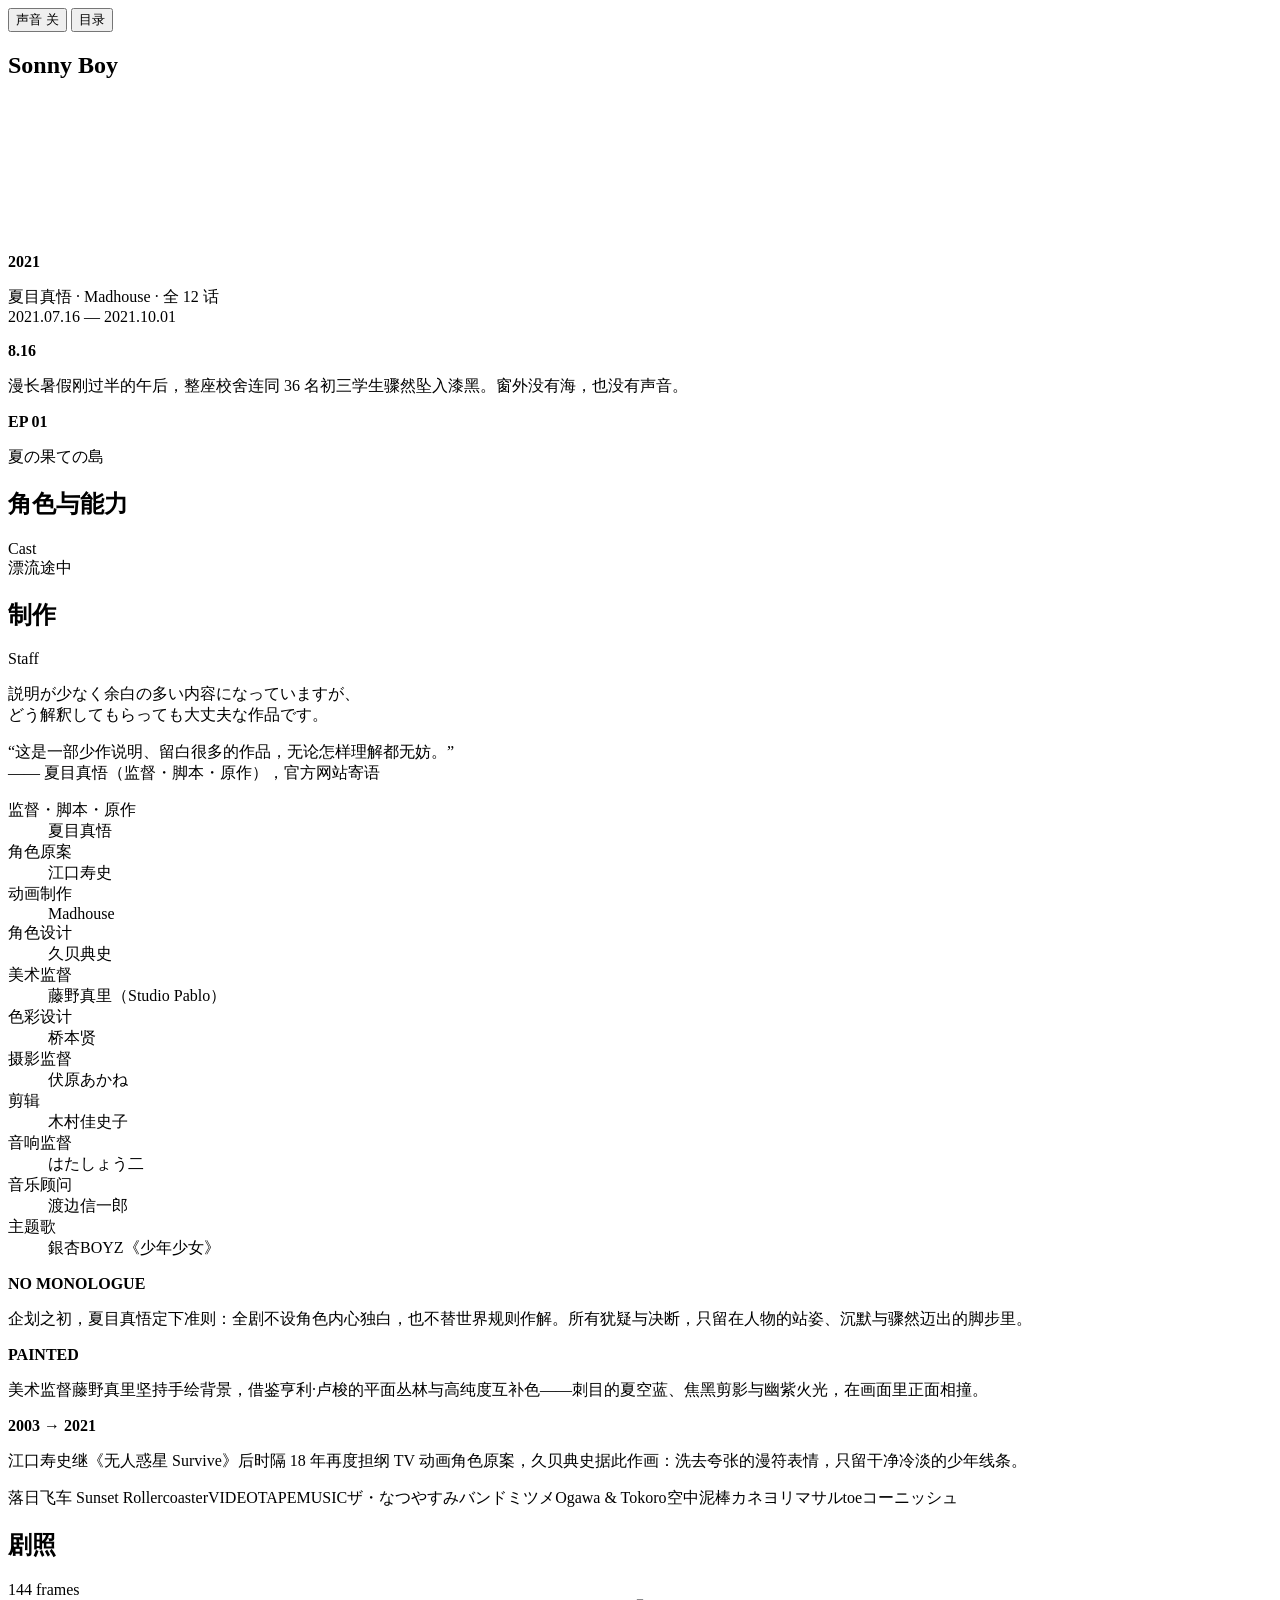
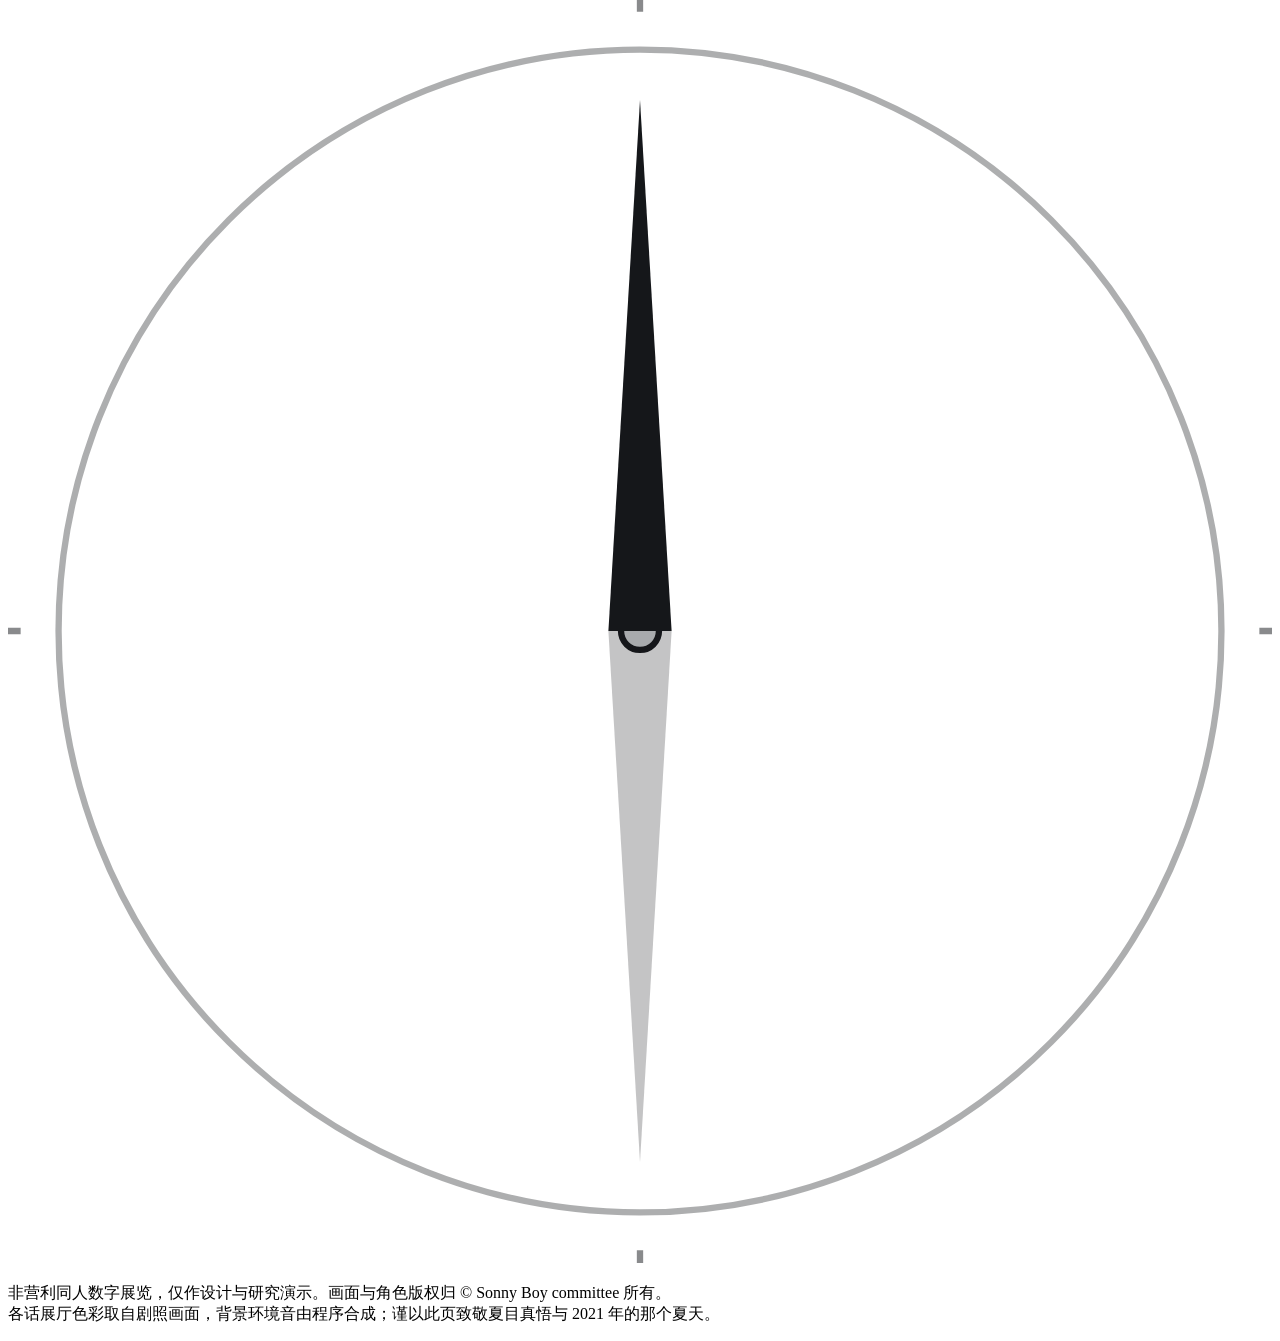
==== commit 765bd7ec: "feat(copy): refine exhibition copy and sync hashed assets Rewrite episode synopses, cast notes, prol" ====
--- a/src/template.html
+++ b/src/template.html
@@ -16,10 +16,10 @@
   <h1 class="sr">Sonny Boy</h1>
   <canvas id="cv" aria-hidden="true"></canvas>
   <div class="shade" id="shade"></div>
-  <div class="pc" data-i="0"><b>2021</b><p>TV 动画 · Madhouse · 全 12 话<br>2021.07.16 — 2021.10.01</p></div>
-  <div class="pc" data-i="1"><b>8.16</b><p>8 月 16 日,36 名中学三年级学生连同学校,一起漂进虚空。</p></div>
+  <div class="pc" data-i="0"><b>2021</b><p>夏目真悟 · Madhouse · 全 12 话<br>2021.07.16 — 2021.10.01</p></div>
+  <div class="pc" data-i="1"><b>8.16</b><p>漫长暑假刚过半的午后，整座校舍连同 36 名初三学生骤然坠入漆黑。窗外没有海，也没有声音。</p></div>
   <div class="pc" data-i="2" aria-hidden="true"></div>
-  <div class="pc" data-i="3"><b>EP 01</b><p>夏の果ての島</p></div>
+  <div class="pc" data-i="3"><b>EP 01</b><p lang="ja">夏の果ての島</p></div>
   <span class="cue" aria-hidden="true"></span>
  </div>
 </section>
@@ -38,7 +38,7 @@
  <div class="mk">
   <div>
    <p class="quote" lang="ja">説明が少なく余白の多い内容になっていますが、<br>どう解釈してもらっても大丈夫な作品です。</p>
-   <p class="qby">— 夏目真悟(监督・脚本・原作),官方网站 Staff 评论<br>“说明很少、留白很多。无论怎么解读,都没有问题。希望大家自由地接受它。”</p>
+   <p class="qby">“这是一部少作说明、留白很多的作品，无论怎样理解都无妨。”<br>—— 夏目真悟（监督・脚本・原作），官方网站寄语</p>
   </div>
   <div>
    <dl class="st">
@@ -46,24 +46,24 @@
     <dt>角色原案</dt><dd>江口寿史</dd>
     <dt>动画制作</dt><dd>Madhouse</dd>
     <dt>角色设计</dt><dd>久贝典史</dd>
-    <dt>美术监督</dt><dd>藤野真里(Studio Pablo)</dd>
+    <dt>美术监督</dt><dd>藤野真里（Studio Pablo）</dd>
     <dt>色彩设计</dt><dd>桥本贤</dd>
-    <dt>摄影监督</dt><dd>伏原あかね</dd>
+    <dt>摄影监督</dt><dd lang="ja">伏原あかね</dd>
     <dt>剪辑</dt><dd>木村佳史子</dd>
-    <dt>音响监督</dt><dd>はたしょう二</dd>
+    <dt>音响监督</dt><dd lang="ja">はたしょう二</dd>
     <dt>音乐顾问</dt><dd>渡边信一郎</dd>
-    <dt>主题歌</dt><dd>银杏BOYZ《少年少女》</dd>
+    <dt>主题歌</dt><dd>銀杏BOYZ《少年少女》</dd>
    </dl>
   </div>
  </div>
  <div class="facts">
-  <div class="fact"><b>NO MONOLOGUE</b><p>企划之初,夏目给自己立下一条规则:角色不做内心独白。观众只能从人物的行动中,读出他们的情绪。</p></div>
-  <div class="fact"><b>PAINTED</b><p>背景坚持手绘,美术监督藤野真里从亨利·卢梭等画家的作品里取经,大量使用互补色。</p></div>
-  <div class="fact"><b>2003 → 2021</b><p>江口寿史上一次为连续 TV 动画担任角色原案,是 2003 年的《无人惑星 Survive》——相隔 18 年。</p></div>
+  <div class="fact"><b>NO MONOLOGUE</b><p>企划之初，夏目真悟定下准则：全剧不设角色内心独白，也不替世界规则作解。所有犹疑与决断，只留在人物的站姿、沉默与骤然迈出的脚步里。</p></div>
+  <div class="fact"><b>PAINTED</b><p>美术监督藤野真里坚持手绘背景，借鉴亨利·卢梭的平面丛林与高纯度互补色——刺目的夏空蓝、焦黑剪影与幽紫火光，在画面里正面相撞。</p></div>
+  <div class="fact"><b>2003 → 2021</b><p>江口寿史继《无人惑星 Survive》后时隔 18 年再度担纲 TV 动画角色原案，久贝典史据此作画：洗去夸张的漫符表情，只留干净冷淡的少年线条。</p></div>
  </div>
  <div class="band" id="band"></div>
  <div class="music" aria-label="参与音乐的艺术家">
-  <span>落日飞车 Sunset Rollercoaster</span><span>VIDEOTAPEMUSIC</span><span>ザ・なつやすみバンド</span><span>ミツメ</span><span>Ogawa&amp;Tokoro</span><span>空中泥棒</span><span>カネヨリマサル</span><span>toe</span><span>コーニッシュ</span>
+  <span>落日飞车 Sunset Rollercoaster</span><span>VIDEOTAPEMUSIC</span><span>ザ・なつやすみバンド</span><span>ミツメ</span><span>Ogawa &amp; Tokoro</span><span>空中泥棒</span><span>カネヨリマサル</span><span>toe</span><span>コーニッシュ</span>
  </div>
 </section>
 
@@ -75,7 +75,7 @@
 
 <section id="end" aria-label="终">
  <svg viewBox="-100 -100 200 200" aria-hidden="true"><circle r="92" fill="none" stroke="#15171a" stroke-opacity=".35" stroke-width="1"/><circle r="3" fill="#d9dcde" stroke="#15171a" stroke-width="1"/><g stroke="#15171a" stroke-opacity=".5" stroke-width="1"><path d="M0-98v-8M0 98v8M-98 0h-8M98 0h8"/></g><g id="nd"><path d="M0-84L-5 0h10Z" fill="#15171a"/><path d="M0 84L-5 0h10Z" fill="#15171a" fill-opacity=".25"/></g></svg>
- <p class="credit">非官方同人致敬作品。画面与角色 © Sonny Boy committee,仅作设计演示。<br>文字为据官方网站(anime.shochiku.co.jp/sonny-boy)与 Wikipedia 整理的中文概述。</p>
+ <p class="credit">非营利同人数字展览，仅作设计与研究演示。画面与角色版权归 © Sonny Boy committee 所有。<br>各话展厅色彩取自剧照画面，背景环境音由程序合成；谨以此页致敬夏目真悟与 2021 年的那个夏天。</p>
 </section>
 
 <dialog id="idx" aria-label="目录"><button type="button" class="x" id="idxx">关闭</button><nav class="idx" aria-label="目录"><ol id="idxl"></ol><div class="extra"><a href="#cast">角色与能力</a><a href="#make">制作</a><a href="#wall">剧照</a></div></nav></dialog>
